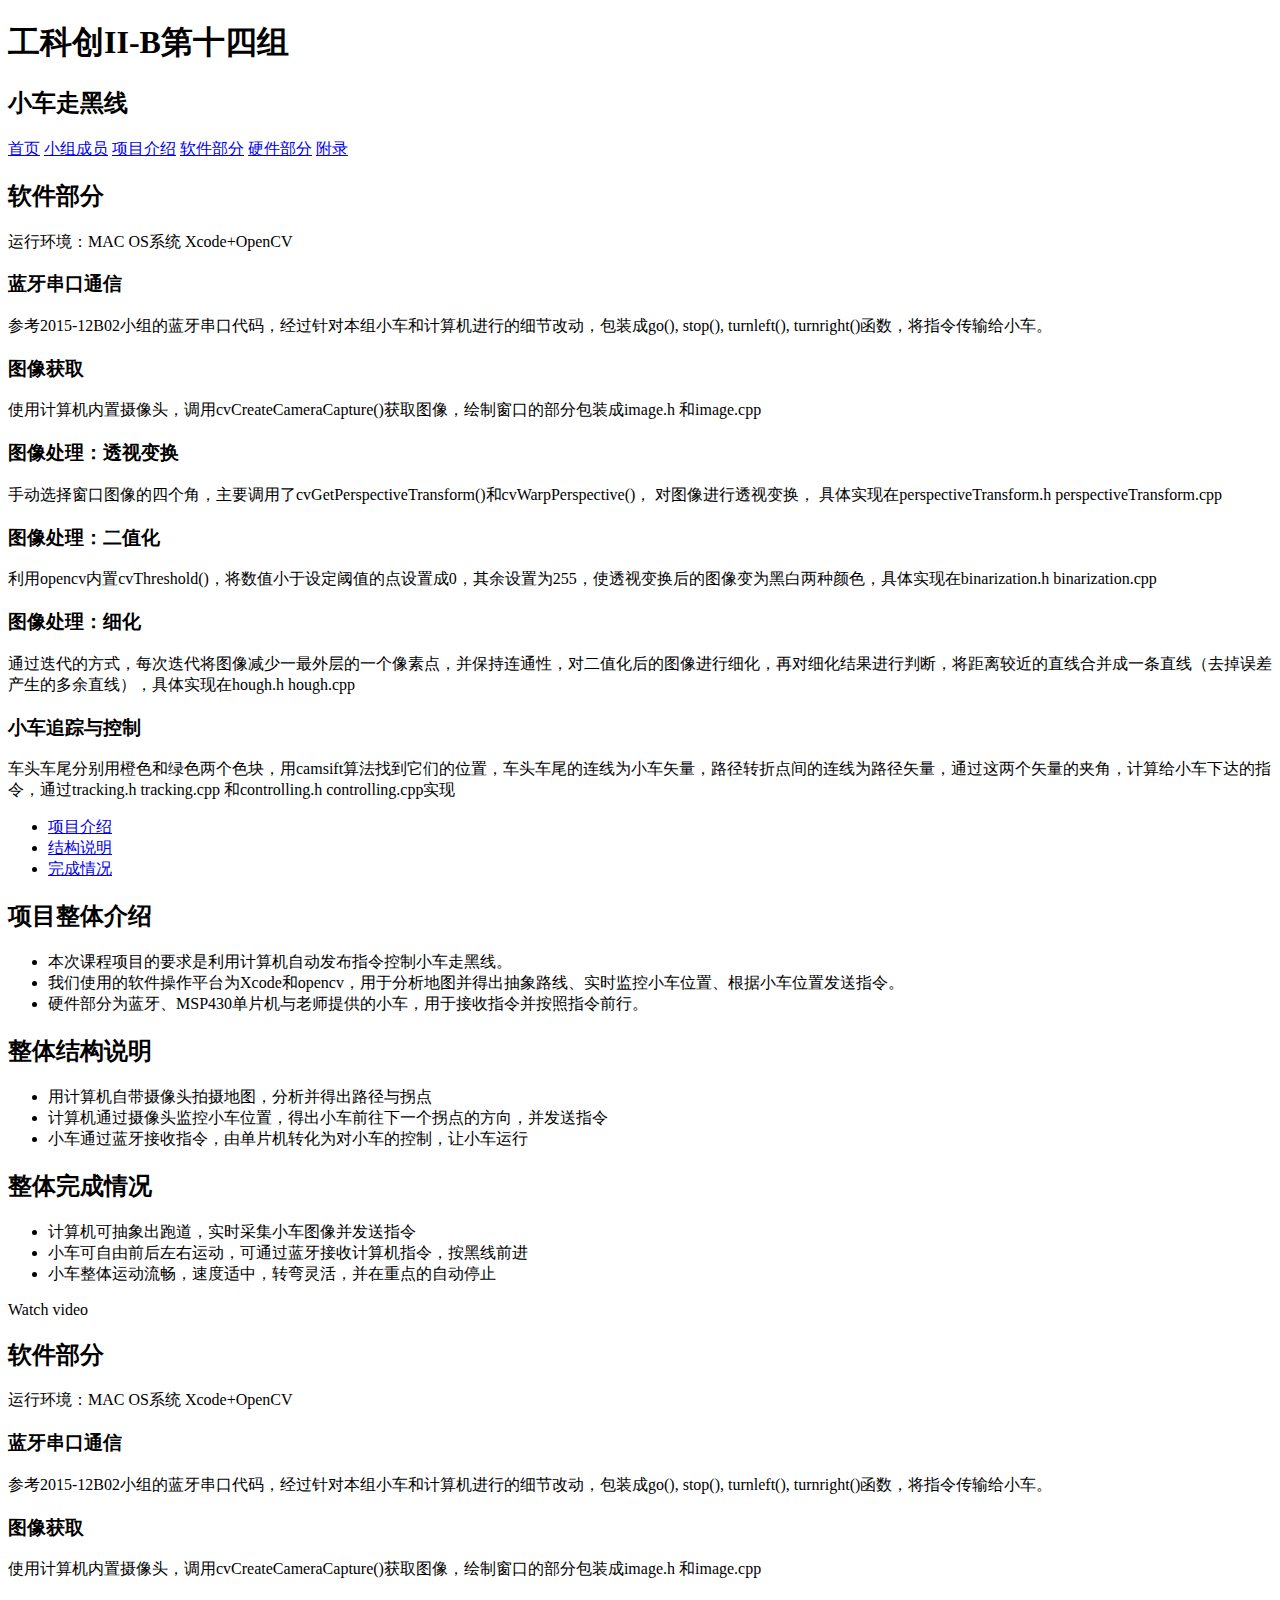
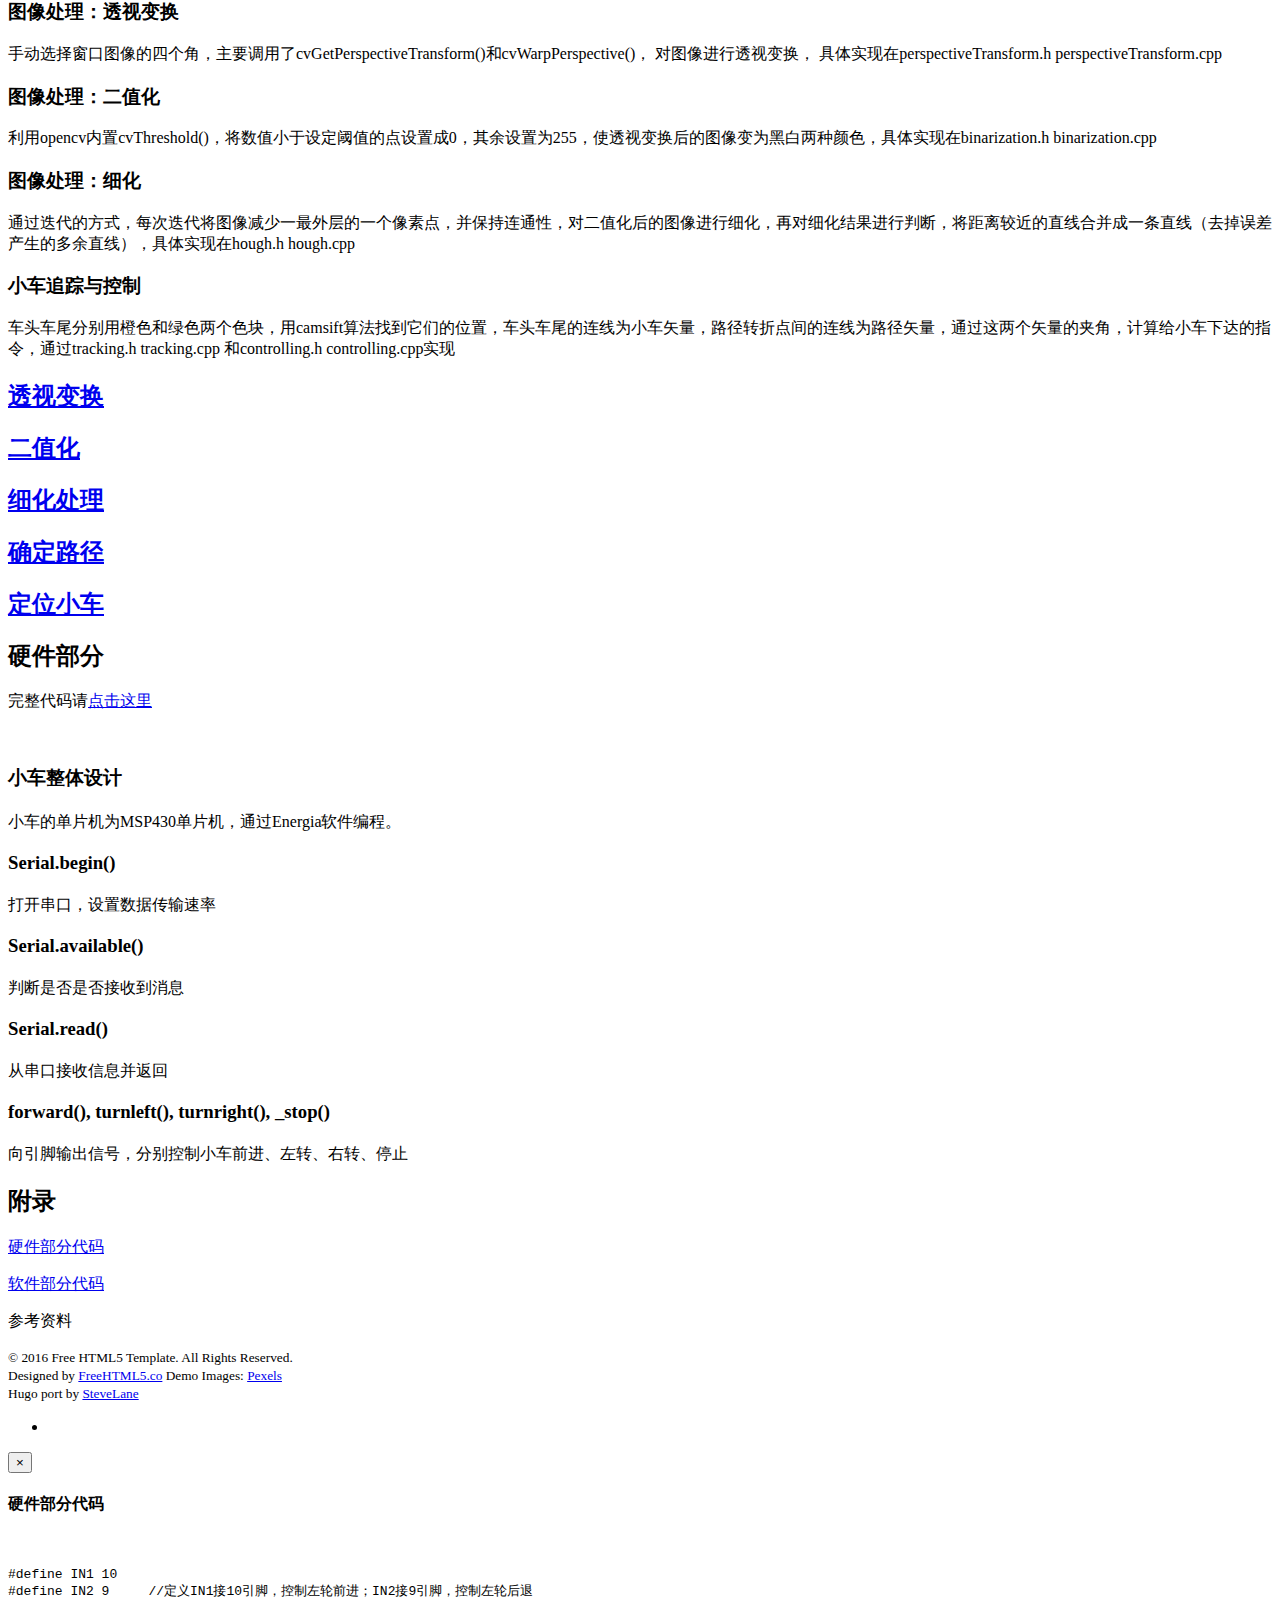
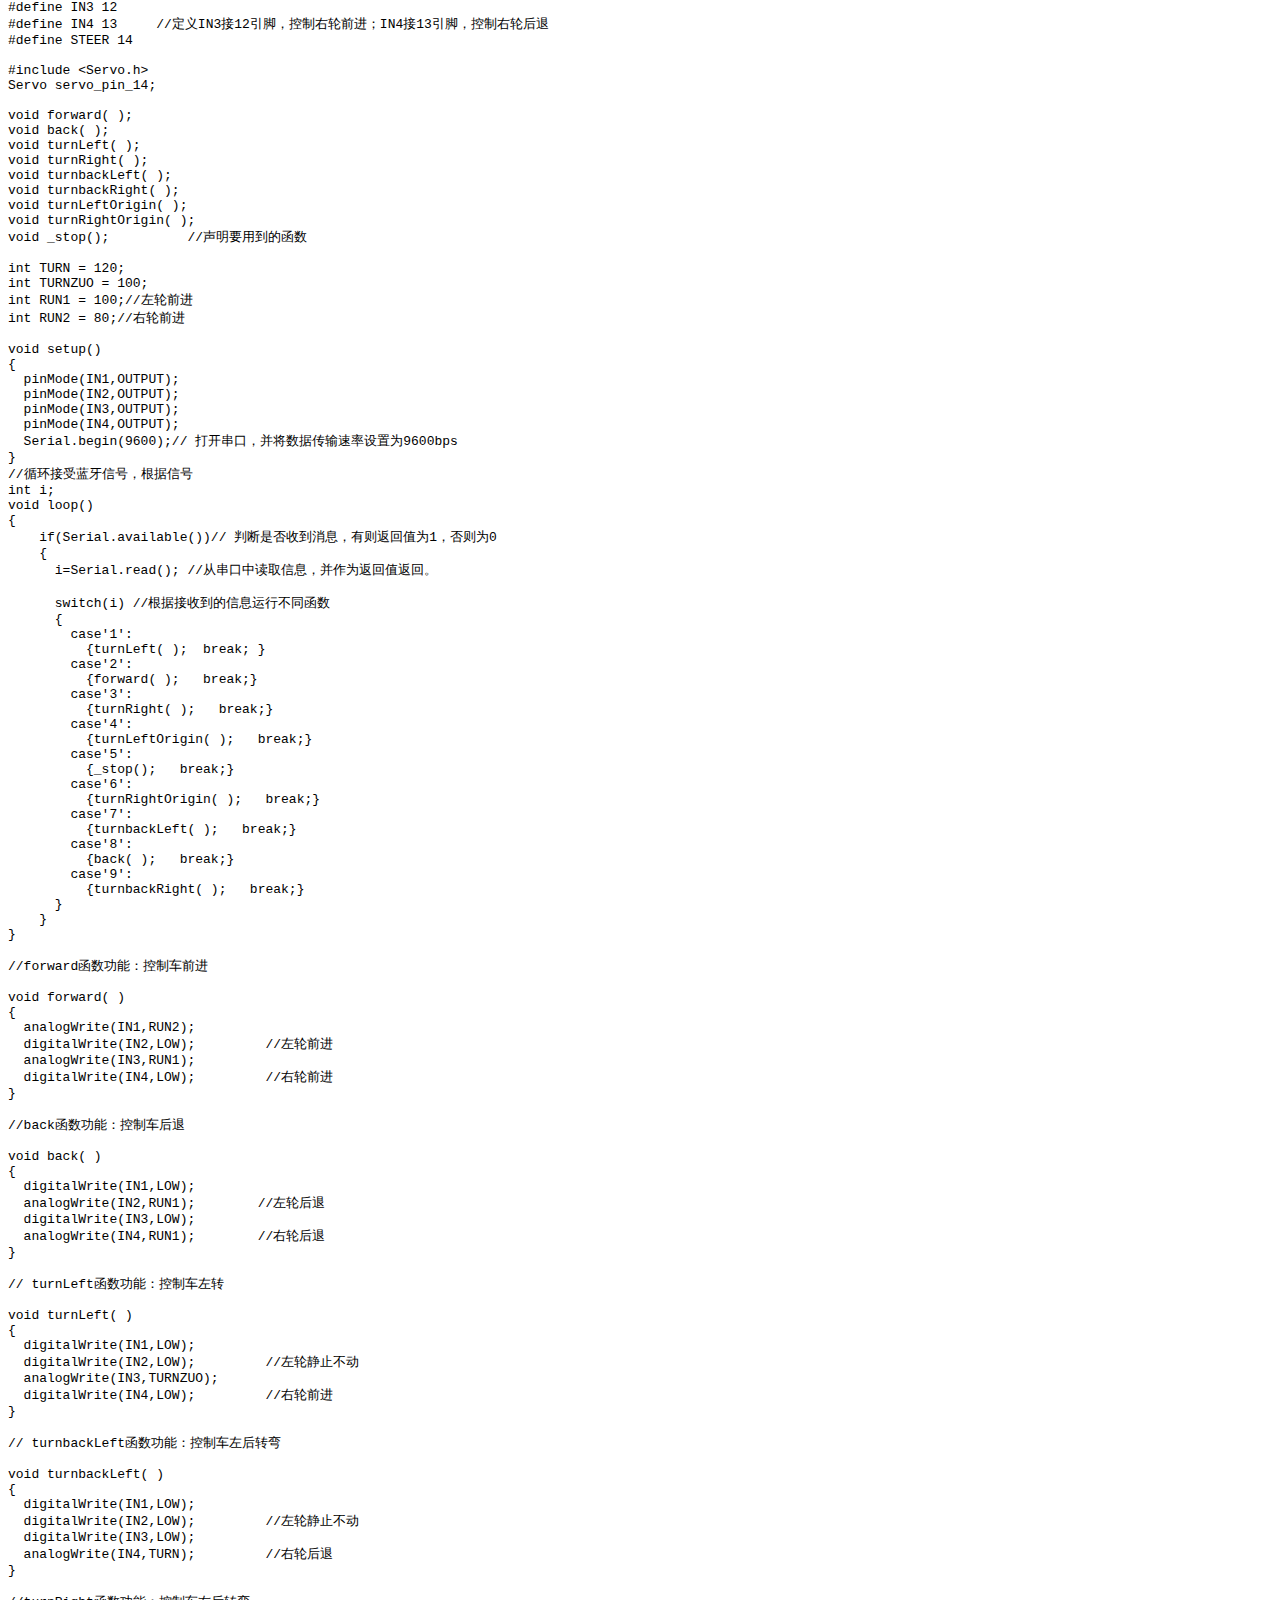
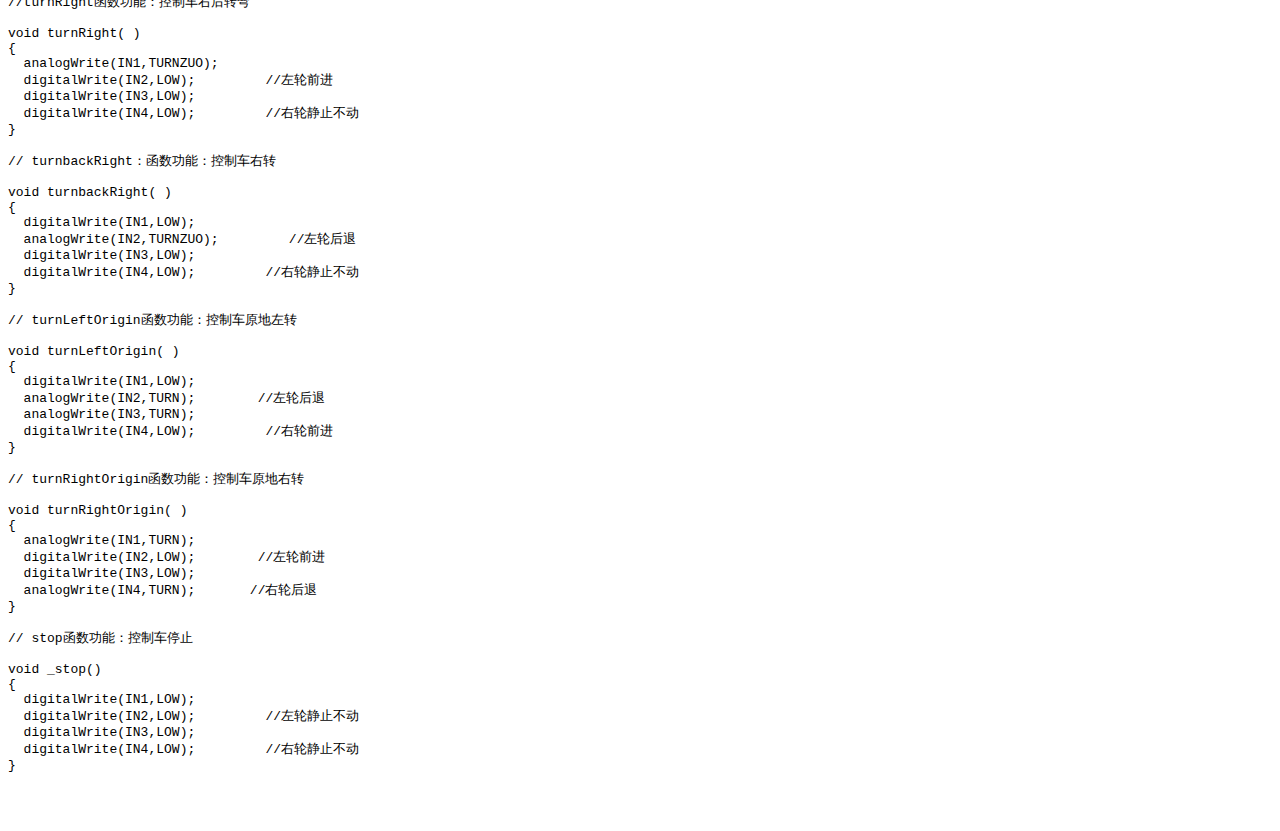
==== public/index.html @ b8671fe1 "ready to edit from github" ====
<!DOCTYPE html>




<html>
  <head>
	<meta name="generator" content="Hugo 0.32.4" />
    <meta charset="utf-8">
<meta http-equiv="X-UA-Compatible" content="IE=edge">
<title> 工科创II-B第十四组</title>
<meta name="viewport" content="width=device-width, initial-scale=1">

<meta name="author" content="Your name">
<meta name="description" content="Cool description">
<meta http-equiv="content-language" content="en-AU" />














<meta name="og:site_name" content="工科创II-B第十四组">
<meta name="og:title" content="工科创II-B第十四组">
<meta name="og:url" content="http://35.194.229.104/">
<meta name="twitter:title" content="工科创II-B第十四组" />
<meta name="twitter:url" content="http://35.194.229.104/" />
<meta name="twitter:card" content="" />




    

<link rel="stylesheet" href="css/animate.css">

<link rel="stylesheet" href="css/icomoon.css">

<link rel="stylesheet" href="css/simple-line-icons.css">

<link rel="stylesheet" href="css/magnific-popup.css">

<link rel="stylesheet" href="css/bootstrap.css">

<link rel="stylesheet" href="css/style.css">

<link rel="stylesheet" href="css/default.css">

  </head>
  <body>

    
    <div class="fh5co-loader"></div>
    <div class="fh5co-page">
      <div id="fh5co-container">
	
	<div id="fh5co-home" class="js-fullheight-home" data-section="home" style="background-image: url(http://35.194.229.104/images/hero_bg.jpg);" data-stellar-background-ratio="0.5">
  <div class="container">
    <div class="col-md-6">
      <div class="js-fullheight-home fh5co-copy">
	<div class="js-fullheight-home fh5co-copy-inner">
	  <h1>工科创II-B第十四组</h1>
	  <h2>小车走黑线</h2>
	</div>
      </div>
    </div>
  </div>
</div>

	
	<div class="js-sticky">
  <div class="fh5co-main-nav">
    <div class="container">
      <div class="fh5co-menu-1">

	<a href="#" data-nav-section="home">首页</a>
	
	<a href="#" data-nav-section="people">小组成员</a>
	
	<a href="#" data-nav-section="mission">项目介绍</a>
	
	<a href="#" data-nav-section="services">软件部分</a>
	
	<a href="#" data-nav-section="team">硬件部分</a>
	
	<a href="#" data-nav-section="contact">附录</a>
	
      </div>
    </div>
  </div>
</div>


	<div id="fh5co-people" data-section="people">
  
  
  
  <div class="container">
    <div class="col-md-6 col-md-offset-3 text-center fh5co-heading">
      <h2>软件部分</h2>
      <p>运行环境：MAC OS系统 Xcode+OpenCV</p>
    </div>
    
    
    <div class="col-md-4">
      <div class="service">
	<div class="icon"><i class=icon-feed></i></div>
	<h3>蓝牙串口通信</h3>
	<p>参考2015-12B02小组的蓝牙串口代码，经过针对本组小车和计算机进行的细节改动，包装成go(), stop(), turnleft(), turnright()函数，将指令传输给小车。</p>
      </div>
    </div>
    
    <div class="col-md-4">
      <div class="service">
	<div class="icon"><i class=icon-eye></i></div>
	<h3>图像获取</h3>
	<p>使用计算机内置摄像头，调用cvCreateCameraCapture()获取图像，绘制窗口的部分包装成image.h 和image.cpp</p>
      </div>
    </div>
    
    <div class="col-md-4">
      <div class="service">
	<div class="icon"><i class=icon-layers></i></div>
	<h3>图像处理：透视变换</h3>
	<p>手动选择窗口图像的四个角，主要调用了cvGetPerspectiveTransform()和cvWarpPerspective()， 对图像进行透视变换， 具体实现在perspectiveTransform.h perspectiveTransform.cpp</p>
      </div>
    </div>
    
    <div class="col-md-4">
      <div class="service">
	<div class="icon"><i class=icon-frame></i></div>
	<h3>图像处理：二值化</h3>
	<p>利用opencv内置cvThreshold()，将数值小于设定阈值的点设置成0，其余设置为255，使透视变换后的图像变为黑白两种颜色，具体实现在binarization.h binarization.cpp</p>
      </div>
    </div>
    
    <div class="col-md-4">
      <div class="service">
	<div class="icon"><i class=icon-target></i></div>
	<h3>图像处理：细化</h3>
	<p>通过迭代的方式，每次迭代将图像减少一最外层的一个像素点，并保持连通性，对二值化后的图像进行细化，再对细化结果进行判断，将距离较近的直线合并成一条直线（去掉误差产生的多余直线），具体实现在hough.h hough.cpp</p>
      </div>
    </div>
    
    <div class="col-md-4">
      <div class="service">
	<div class="icon"><i class=icon-cursor></i></div>
	<h3>小车追踪与控制</h3>
	<p>车头车尾分别用橙色和绿色两个色块，用camsift算法找到它们的位置，车头车尾的连线为小车矢量，路径转折点间的连线为路径矢量，通过这两个矢量的夹角，计算给小车下达的指令，通过tracking.h tracking.cpp 和controlling.h controlling.cpp实现</p>
      </div>
    </div>
    
    
    
  </div>
  
</div> 
	
	<div id="fh5co-about" data-section="mission">
  <div class="fh5co-2col">
    
    <div class="fh5co-2col-inner left">
      
      <div class="fh5co-tabs-container">
	<ul class="fh5co-tabs fh5co-three">
	  
	  <li class="active">
	    <a href="#" data-tab=intro>项目介绍</a>
	  </li>
	  
	  <li>
	    <a href="#" data-tab=struct>结构说明</a>
	  </li>
	  
	  <li>
	    <a href="#" data-tab=result>完成情况</a>
	  </li>
	  
	</ul>

	
	
	<div class="fh5co-tab-content active" data-tab-content=intro>
	
	  <h2>项目整体介绍</h2>
	  <ul><li>本次课程项目的要求是利用计算机自动发布指令控制小车走黑线。</li><li>我们使用的软件操作平台为Xcode和opencv，用于分析地图并得出抽象路线、实时监控小车位置、根据小车位置发送指令。</li><li>硬件部分为蓝牙、MSP430单片机与老师提供的小车，用于接收指令并按照指令前行。</li></ul>

	</div>
	
	
	<div class="fh5co-tab-content" data-tab-content=struct>
	
	  <h2>整体结构说明</h2>
	  <ul><li>用计算机自带摄像头拍摄地图，分析并得出路径与拐点</li><li>计算机通过摄像头监控小车位置，得出小车前往下一个拐点的方向，并发送指令</li><li>小车通过蓝牙接收指令，由单片机转化为对小车的控制，让小车运行</li></ul>

	</div>
	
	
	<div class="fh5co-tab-content" data-tab-content=result>
	
	  <h2>整体完成情况</h2>
	  <ul class='checked'><li>计算机可抽象出跑道，实时采集小车图像并发送指令</li><li>小车可自由前后左右运动，可通过蓝牙接收计算机指令，按黑线前进</li><li>小车整体运动流畅，速度适中，转弯灵活，并在重点的自动停止</li></ul>

	</div>
	


      </div>
      
    </div>
    
  </div>
  
  <div class="fh5co-2col fh5co-text">
    <div class="fh5co-grid">
      
      
      <div class="fh5co-grid-item" style="background-image: url(http://35.194.229.104/images/photo.jpg);"></div>
      
      <div class="fh5co-grid-item" style="background-image: url(http://35.194.229.104/images/hero_bg_orange.jpg);"></div>
      
      <div class="fh5co-grid-item" style="background-image: url(http://35.194.229.104/images/hero_bg_blue.jpg);"></div>
      
      <div class="fh5co-grid-item" style="background-image: url(http://35.194.229.104/images/working.jpg);"></div>
      
      
      
    </div>
  </div>
</div> 

	
	
	
	<div id="fh5co-services" data-section="services">
  
  
  <div class="fh5co-video"><a href="video.mp4" class="popup-vimeo"><i class="icon-play2"></i></a> <span>Watch video</span></div>
  
  <div class="container">
    <div class="col-md-6 col-md-offset-3 text-center fh5co-heading">
      <h2>软件部分</h2>
      <p>运行环境：MAC OS系统 Xcode+OpenCV</p>
    </div>
    
    
    <div class="col-md-4">
      <div class="service">
	<div class="icon"><i class=icon-feed></i></div>
	<h3>蓝牙串口通信</h3>
	<p>参考2015-12B02小组的蓝牙串口代码，经过针对本组小车和计算机进行的细节改动，包装成go(), stop(), turnleft(), turnright()函数，将指令传输给小车。</p>
      </div>
    </div>
    
    <div class="col-md-4">
      <div class="service">
	<div class="icon"><i class=icon-eye></i></div>
	<h3>图像获取</h3>
	<p>使用计算机内置摄像头，调用cvCreateCameraCapture()获取图像，绘制窗口的部分包装成image.h 和image.cpp</p>
      </div>
    </div>
    
    <div class="col-md-4">
      <div class="service">
	<div class="icon"><i class=icon-layers></i></div>
	<h3>图像处理：透视变换</h3>
	<p>手动选择窗口图像的四个角，主要调用了cvGetPerspectiveTransform()和cvWarpPerspective()， 对图像进行透视变换， 具体实现在perspectiveTransform.h perspectiveTransform.cpp</p>
      </div>
    </div>
    
    <div class="col-md-4">
      <div class="service">
	<div class="icon"><i class=icon-frame></i></div>
	<h3>图像处理：二值化</h3>
	<p>利用opencv内置cvThreshold()，将数值小于设定阈值的点设置成0，其余设置为255，使透视变换后的图像变为黑白两种颜色，具体实现在binarization.h binarization.cpp</p>
      </div>
    </div>
    
    <div class="col-md-4">
      <div class="service">
	<div class="icon"><i class=icon-target></i></div>
	<h3>图像处理：细化</h3>
	<p>通过迭代的方式，每次迭代将图像减少一最外层的一个像素点，并保持连通性，对二值化后的图像进行细化，再对细化结果进行判断，将距离较近的直线合并成一条直线（去掉误差产生的多余直线），具体实现在hough.h hough.cpp</p>
      </div>
    </div>
    
    <div class="col-md-4">
      <div class="service">
	<div class="icon"><i class=icon-cursor></i></div>
	<h3>小车追踪与控制</h3>
	<p>车头车尾分别用橙色和绿色两个色块，用camsift算法找到它们的位置，车头车尾的连线为小车矢量，路径转折点间的连线为路径矢量，通过这两个矢量的夹角，计算给小车下达的指令，通过tracking.h tracking.cpp 和controlling.h controlling.cpp实现</p>
      </div>
    </div>
    
    
    
  </div>
  
</div> 

	
	
	
	<div id="fh5co-gallery">
  
  <a href="http://35.194.229.104/images/%E9%80%8F%E8%A7%86%E5%8F%98%E6%8D%A2.jpeg" class="fh5co-item image-popup" style="background-image: url(http://35.194.229.104/images/%E9%80%8F%E8%A7%86%E5%8F%98%E6%8D%A2.jpeg)">
    <div class="fh5co-overlay"></div>
    <div class="fh5co-copy">
      <div class="fh5co-copy-inner">
	<h2>透视变换</h2>
	
      </div>
    </div>
  </a>
  
  <a href="http://35.194.229.104/images/%E4%BA%8C%E5%80%BC%E5%8C%96.jpeg" class="fh5co-item image-popup" style="background-image: url(http://35.194.229.104/images/%E4%BA%8C%E5%80%BC%E5%8C%96.jpeg)">
    <div class="fh5co-overlay"></div>
    <div class="fh5co-copy">
      <div class="fh5co-copy-inner">
	<h2>二值化</h2>
	
      </div>
    </div>
  </a>
  
  <a href="http://35.194.229.104/images/%E7%BB%86%E5%8C%96%E5%A4%84%E7%90%86.jpeg" class="fh5co-item image-popup" style="background-image: url(http://35.194.229.104/images/%E7%BB%86%E5%8C%96%E5%A4%84%E7%90%86.jpeg)">
    <div class="fh5co-overlay"></div>
    <div class="fh5co-copy">
      <div class="fh5co-copy-inner">
	<h2>细化处理</h2>
	
      </div>
    </div>
  </a>
  
  <a href="http://35.194.229.104/images/%E7%A1%AE%E5%AE%9A%E8%B7%AF%E5%BE%84.jpeg" class="fh5co-item image-popup" style="background-image: url(http://35.194.229.104/images/%E7%A1%AE%E5%AE%9A%E8%B7%AF%E5%BE%84.jpeg)">
    <div class="fh5co-overlay"></div>
    <div class="fh5co-copy">
      <div class="fh5co-copy-inner">
	<h2>确定路径</h2>
	
      </div>
    </div>
  </a>
  
  <a href="http://35.194.229.104/images/%E5%AE%9A%E4%BD%8D%E5%B0%8F%E8%BD%A6.jpeg" class="fh5co-item image-popup" style="background-image: url(http://35.194.229.104/images/%E5%AE%9A%E4%BD%8D%E5%B0%8F%E8%BD%A6.jpeg)">
    <div class="fh5co-overlay"></div>
    <div class="fh5co-copy">
      <div class="fh5co-copy-inner">
	<h2>定位小车</h2>
	
      </div>
    </div>
  </a>
  
</div> 

	
	
	
	<div id="fh5co-team" data-section="team">
  <div class="container">
    
    <div class="col-md-6 col-md-offset-3 text-center fh5co-heading">
      <h2>硬件部分</h2>
      <p>完整代码请<a href="#" data-toggle="modal" data-target="#myModal">点击这里</a></p>
    </div>
   
    
    
    <div class="col-md-4">
      <div class="person">
	<img src="http://35.194.229.104/images/photo.jpg" alt="" class="img-responsive">
	<h3>小车整体设计</h3>
	<h4></h4>
	<p>小车的单片机为MSP430单片机，通过Energia软件编程。</p>
	<ul class="social">
	  
	  
	  
	  
	  
	  
	</ul>
      </div>
    </div>
    
    <div class="col-md-4">
      <div class="person">
	<h3>Serial.begin()</h3>
	<h4></h4>
	<p>打开串口，设置数据传输速率</p>
	<ul class="social">
	  
	  
	  
	  
	  
	  
	</ul>
      </div>
    </div>
    
    <div class="col-md-4">
      <div class="person">
	<h3>Serial.available()</h3>
	<h4></h4>
	<p>判断是否是否接收到消息</p>
	<ul class="social">
	  
	  
	  
	  
	  
	  
	</ul>
      </div>
    </div>
    
    <div class="col-md-4">
      <div class="person">
	<h3>Serial.read()</h3>
	<h4></h4>
	<p>从串口接收信息并返回</p>
	<ul class="social">
	  
	  
	  
	  
	  
	  
	</ul>
      </div>
    </div>
    
    <div class="col-md-4">
      <div class="person">
	<h3>forward(), turnleft(), turnright(), _stop()</h3>
	<h4></h4>
	<p>向引脚输出信号，分别控制小车前进、左转、右转、停止</p>
	<ul class="social">
	  
	  
	  
	  
	  
	  
	</ul>
      </div>
    </div>
    
    
  </div>
</div> 

	

	
	<div id="fh5co-contact" data-section="contact">
  <div class="container">
    <div class="col-md-6 col-md-offset-3 text-center fh5co-heading">
      
      <h2>附录</h2>
      <p><p><a href="downloads/sketch_nov25a.ino">硬件部分代码</a></p><p><a href="downloads/PC端代码.zip">软件部分代码</a></p><p>参考资料</p>
</p>
      
    </div>
  </div>
</div>

	
	
	
	<div id="fh5co-footer">
  <div class="container">
    <div class="row">
      
      <div class="col-md-6">
	<small>&copy; 2016 Free HTML5 Template. All Rights Reserved. <br> Designed by <a href='http://freehtml5.co/' target='_blank'>FreeHTML5.co</a> Demo Images: <a href='http://pexels.com/' target='_blank'>Pexels</a><br>Hugo port by <a href='https://github.com/SteveLane/' target='_blank'>SteveLane</a></small>
      </div>
      <div class="col-md-6">
	<ul class="fh5co-social">
	  
	  <li><a href="#"><i class="icon-github"></i></a></li>
	  
	  
	  
	  
	  
	  
	</ul>
      </div>
      
    </div>
  </div>
</div>

	
      
      </div>
    </div>
    
    <div class="gototop js-top">
  <a href="#" class="js-gotop"><i class="icon-arrow-up"></i></a>
</div>

<script src="js/highlight.pack.js"></script>

<script src="js/jquery.min.js"></script>

<script src="js/jquery.easing.1.3.js"></script>

<script src="js/bootstrap.min.js"></script>

<script src="js/jquery.waypoints.min.js"></script>

<script src="js/jquery.stellar.min.js"></script>

<script src="js/jquery.magnific-popup.min.js"></script>
<script src="js/magnific-popup-options.js"></script>

<script src="js/main.js"></script>

    
  </body>

  <!-- Modal -->
      <div class="modal fade" id="myModal" tabindex="-1" role="dialog" aria-labelledby="myModalLabel">
	            <div class="modal-dialog modal-lg" role="document">
			            <div class="modal-content">
					              <div class="modal-header">
							                  <button type="button" class="close" data-dismiss="modal" aria-label="Close"><span aria-hidden="true">&times;</span></button>
									  <h4 class="modal-title" id="myModalLabel">硬件部分代码</h4>
										                </div>
												          <div class="modal-body">
														              <pre>
            <code class="C++">

#define IN1 10
#define IN2 9     //定义IN1接10引脚，控制左轮前进；IN2接9引脚，控制左轮后退
#define IN3 12 
#define IN4 13     //定义IN3接12引脚，控制右轮前进；IN4接13引脚，控制右轮后退
#define STEER 14

#include &lt;Servo.h&gt;
Servo servo_pin_14;

void forward( );
void back( );
void turnLeft( );
void turnRight( );
void turnbackLeft( );
void turnbackRight( );
void turnLeftOrigin( );
void turnRightOrigin( );
void _stop();          //声明要用到的函数

int TURN = 120;
int TURNZUO = 100;
int RUN1 = 100;//左轮前进
int RUN2 = 80;//右轮前进

void setup()
{
  pinMode(IN1,OUTPUT);
  pinMode(IN2,OUTPUT);
  pinMode(IN3,OUTPUT);
  pinMode(IN4,OUTPUT);
  Serial.begin(9600);// 打开串口，并将数据传输速率设置为9600bps
}
//循环接受蓝牙信号，根据信号
int i;
void loop()
{
    if(Serial.available())// 判断是否收到消息，有则返回值为1，否则为0
    {
      i=Serial.read(); //从串口中读取信息，并作为返回值返回。
      
      switch(i) //根据接收到的信息运行不同函数
      {
        case'1':
          {turnLeft( );  break; }
        case'2':
          {forward( );   break;}
        case'3':
          {turnRight( );   break;}
        case'4':
          {turnLeftOrigin( );   break;}
        case'5':
          {_stop();   break;}
        case'6':
          {turnRightOrigin( );   break;}
        case'7':
          {turnbackLeft( );   break;}
        case'8':
          {back( );   break;}
        case'9':
          {turnbackRight( );   break;}
      }
    }    
}

//forward函数功能：控制车前进

void forward( )
{
  analogWrite(IN1,RUN2);      
  digitalWrite(IN2,LOW);         //左轮前进
  analogWrite(IN3,RUN1);      
  digitalWrite(IN4,LOW);         //右轮前进
}

//back函数功能：控制车后退

void back( )
{
  digitalWrite(IN1,LOW);      
  analogWrite(IN2,RUN1);        //左轮后退
  digitalWrite(IN3,LOW);      
  analogWrite(IN4,RUN1);        //右轮后退
}

// turnLeft函数功能：控制车左转

void turnLeft( )
{
  digitalWrite(IN1,LOW);      
  digitalWrite(IN2,LOW);         //左轮静止不动
  analogWrite(IN3,TURNZUO);      
  digitalWrite(IN4,LOW);         //右轮前进
}

// turnbackLeft函数功能：控制车左后转弯

void turnbackLeft( )
{
  digitalWrite(IN1,LOW);      
  digitalWrite(IN2,LOW);         //左轮静止不动
  digitalWrite(IN3,LOW);      
  analogWrite(IN4,TURN);         //右轮后退
}

//turnRight函数功能：控制车右后转弯

void turnRight( )
{
  analogWrite(IN1,TURNZUO);      
  digitalWrite(IN2,LOW);         //左轮前进
  digitalWrite(IN3,LOW);      
  digitalWrite(IN4,LOW);         //右轮静止不动
}

// turnbackRight：函数功能：控制车右转

void turnbackRight( )
{
  digitalWrite(IN1,LOW);      
  analogWrite(IN2,TURNZUO);         //左轮后退
  digitalWrite(IN3,LOW);      
  digitalWrite(IN4,LOW);         //右轮静止不动
}

// turnLeftOrigin函数功能：控制车原地左转

void turnLeftOrigin( )
{
  digitalWrite(IN1,LOW);      
  analogWrite(IN2,TURN);        //左轮后退
  analogWrite(IN3,TURN);      
  digitalWrite(IN4,LOW);         //右轮前进
}

// turnRightOrigin函数功能：控制车原地右转

void turnRightOrigin( )
{
  analogWrite(IN1,TURN);      
  digitalWrite(IN2,LOW);        //左轮前进
  digitalWrite(IN3,LOW);      
  analogWrite(IN4,TURN);       //右轮后退
}

// stop函数功能：控制车停止

void _stop()
{
  digitalWrite(IN1,LOW);      
  digitalWrite(IN2,LOW);         //左轮静止不动
  digitalWrite(IN3,LOW);      
  digitalWrite(IN4,LOW);         //右轮静止不动
}

</code>
            </pre>

	              </div>
		              </div>
			            </div>
				        </div>

</html>
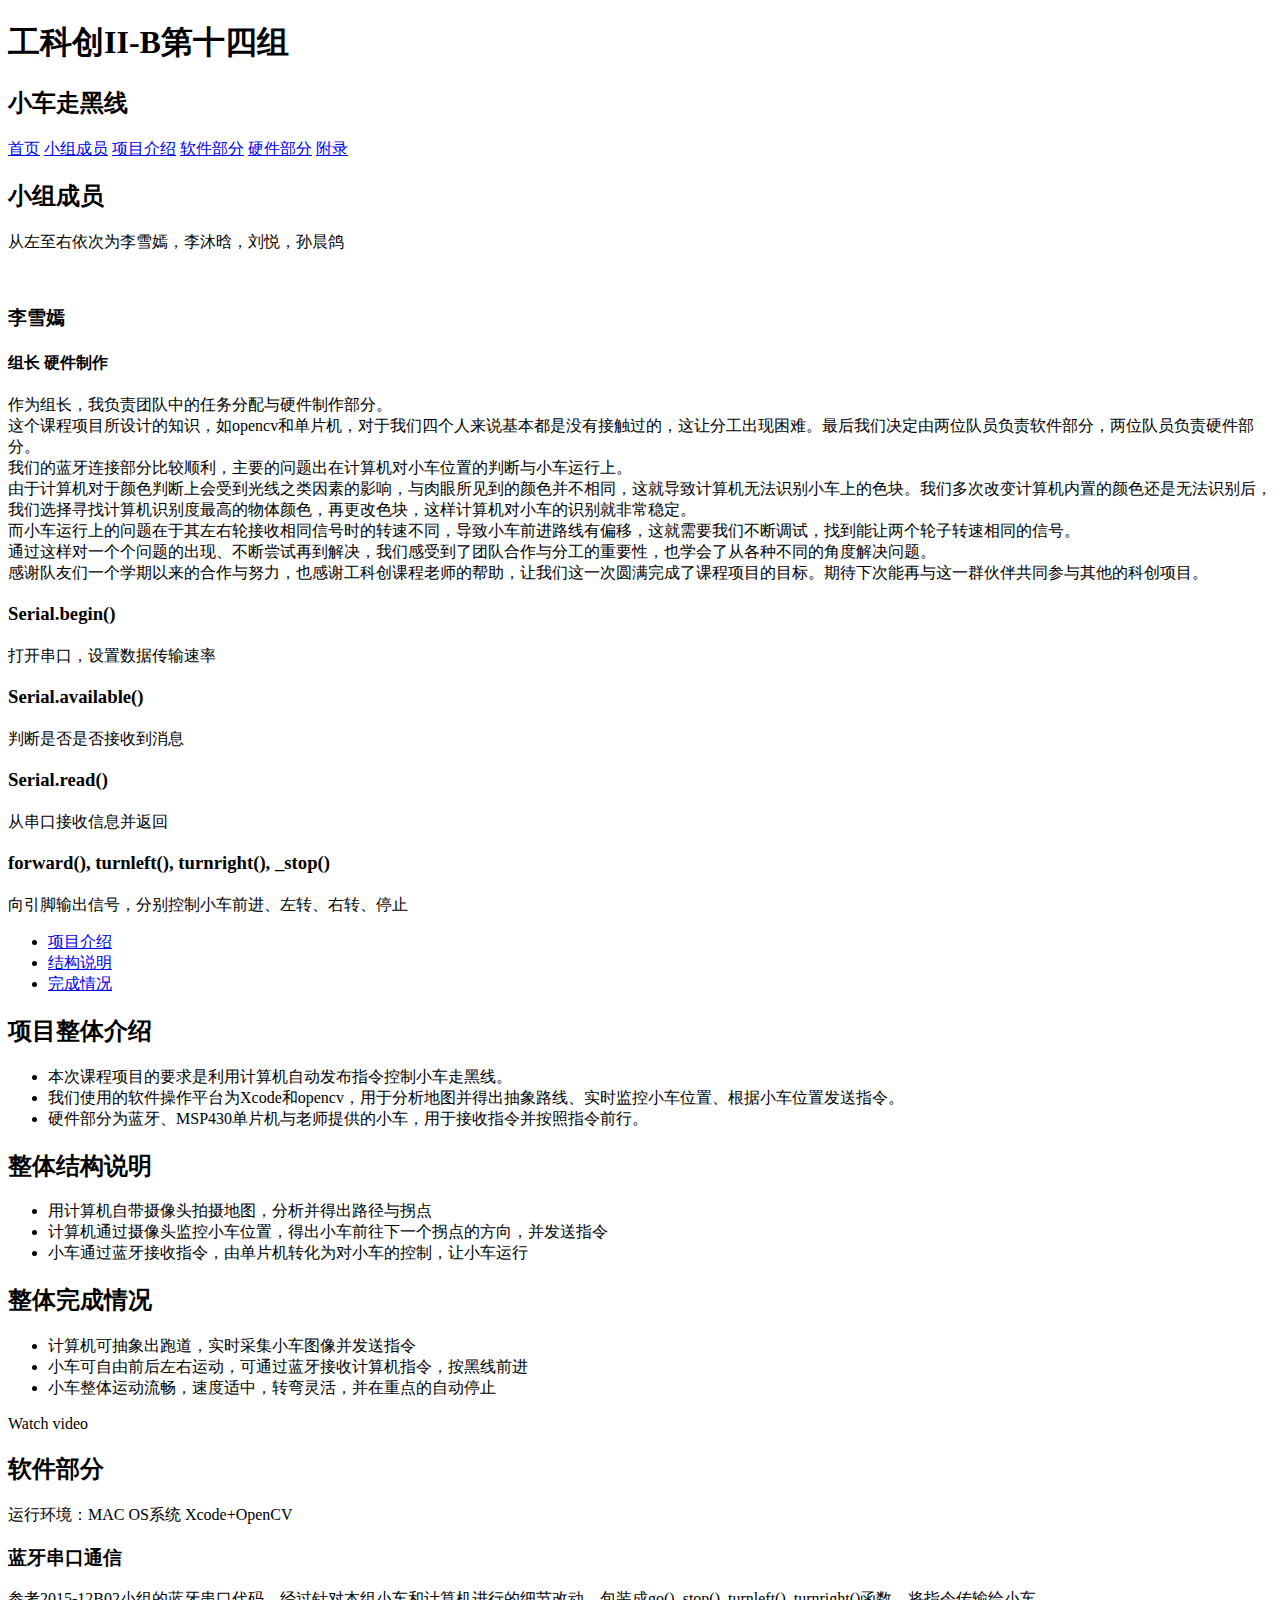
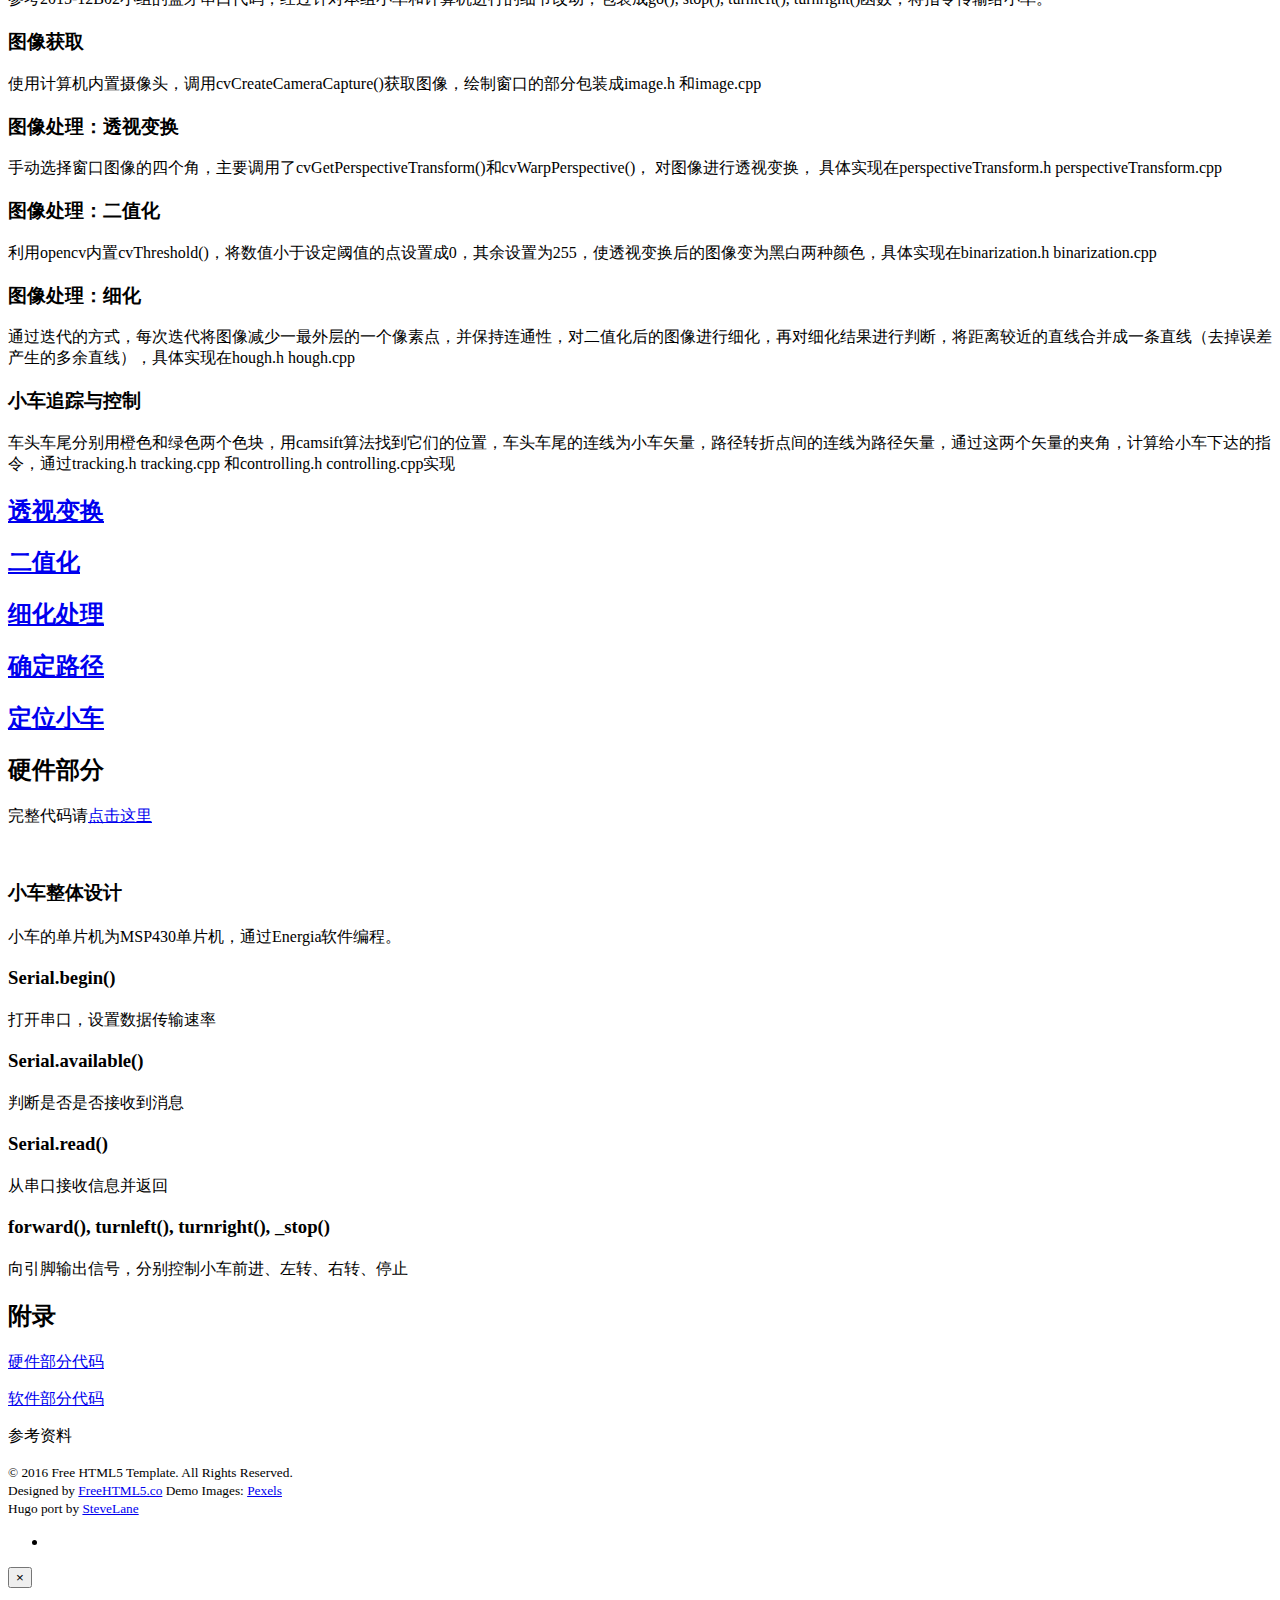
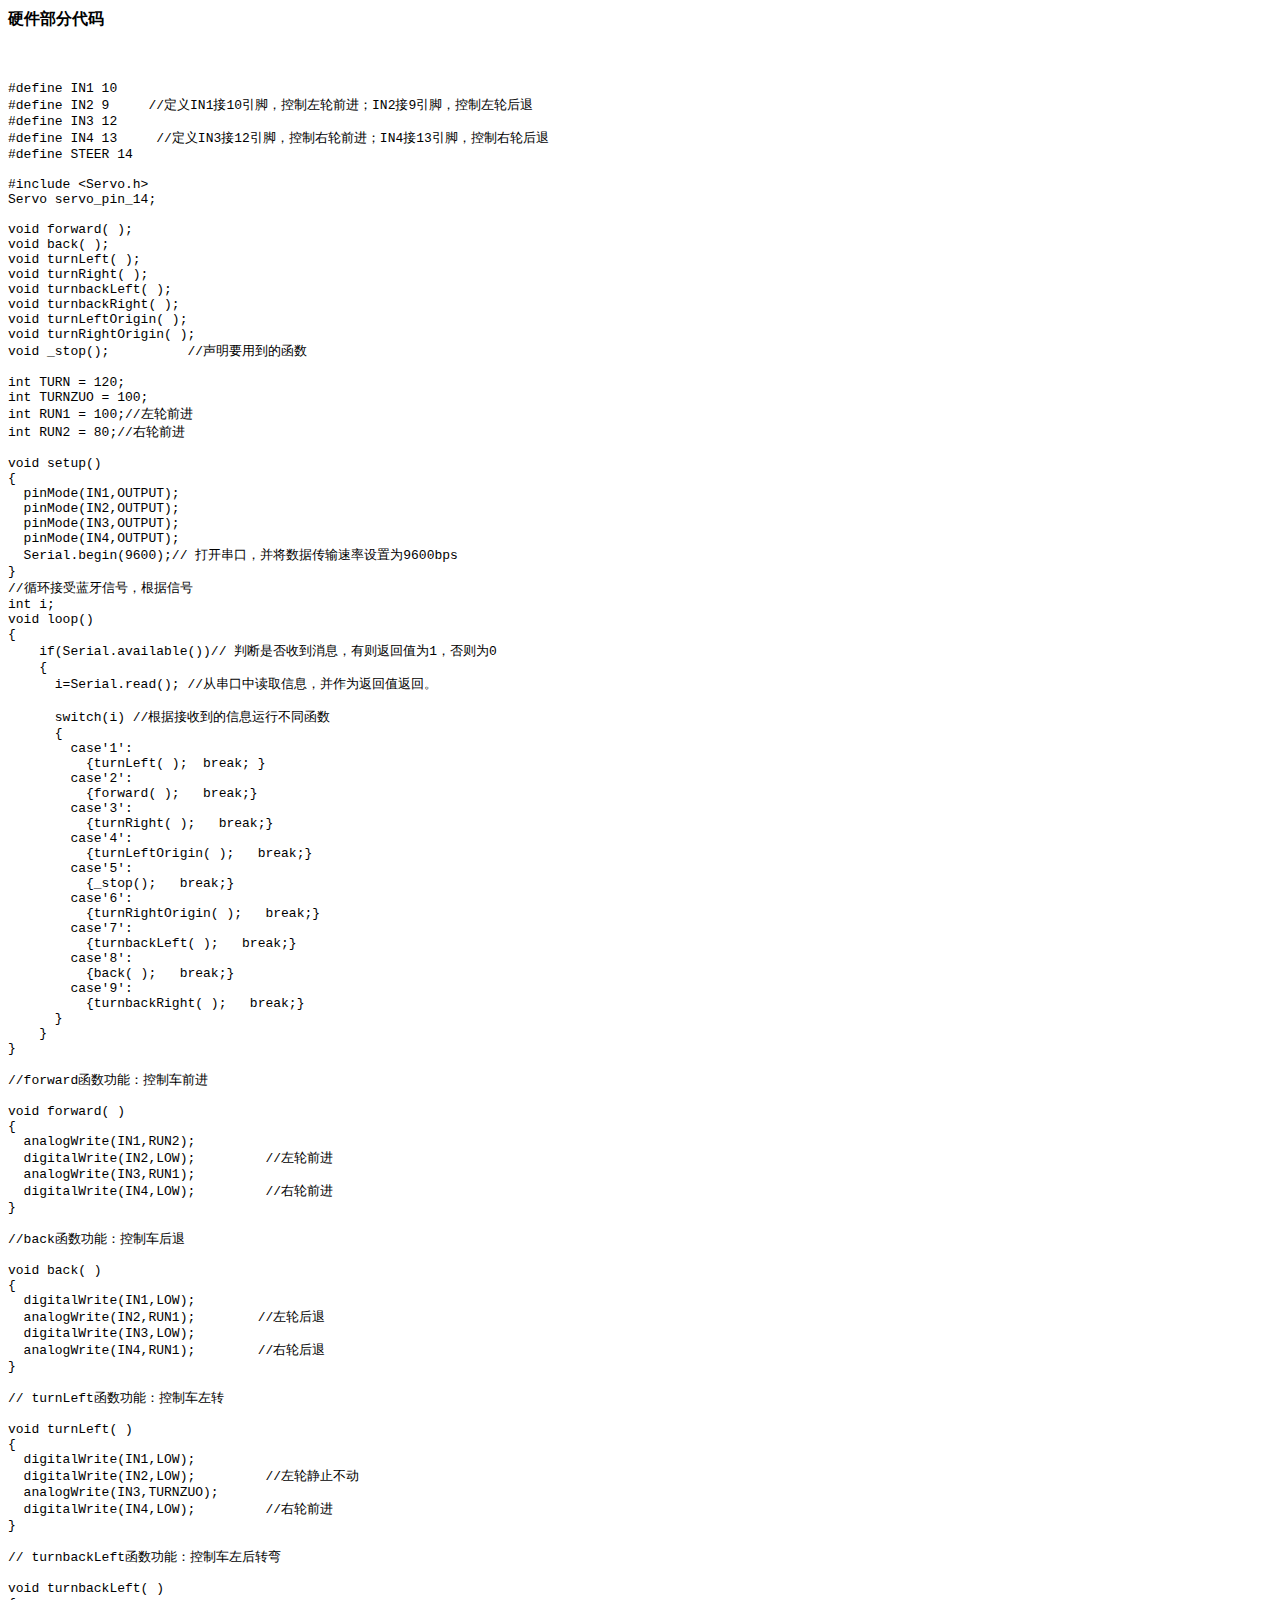
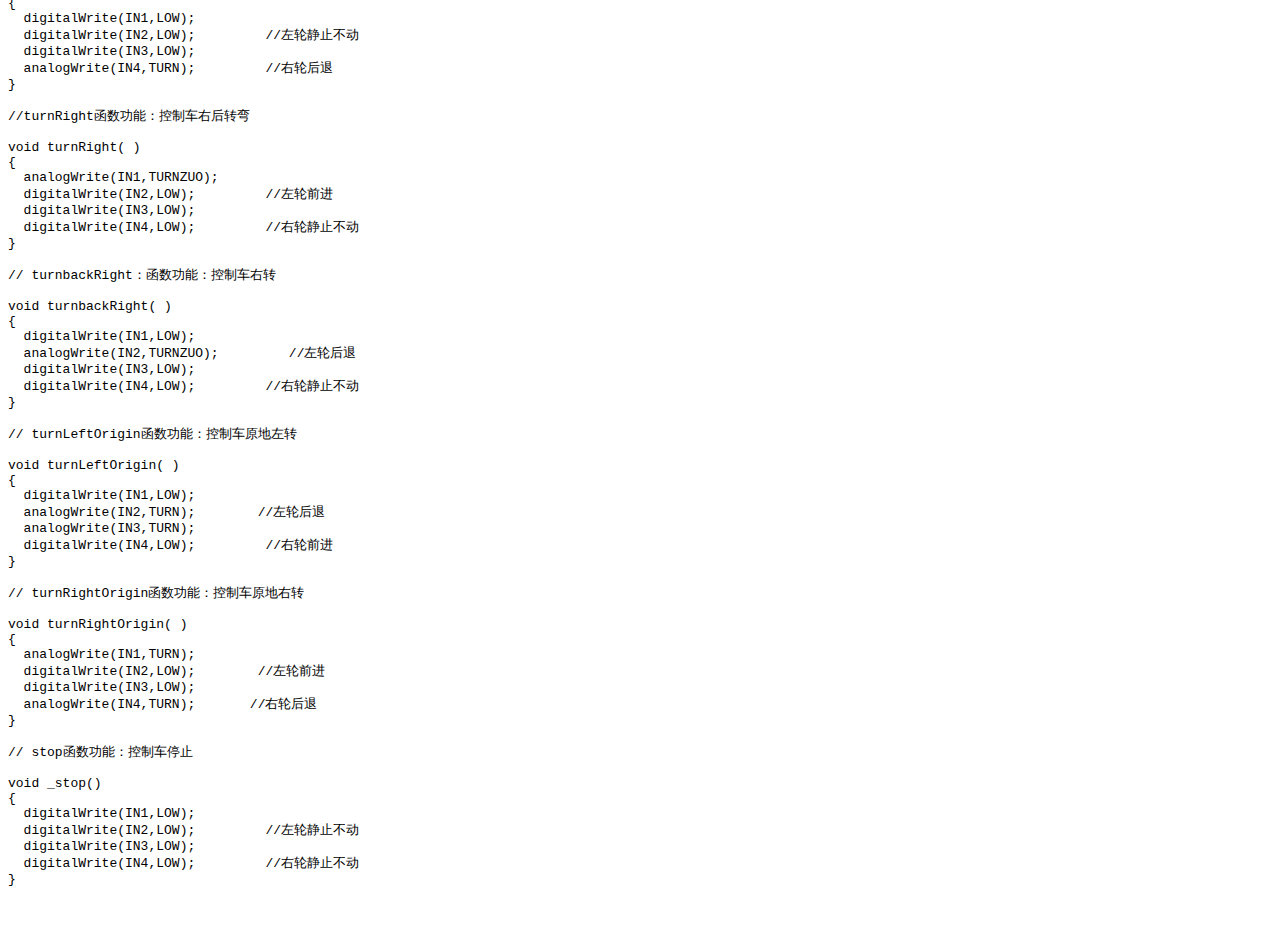
==== commit 98856148: "testing github editor" ====
--- a/public/index.html
+++ b/public/index.html
@@ -105,56 +105,91 @@
   
   <div class="container">
     <div class="col-md-6 col-md-offset-3 text-center fh5co-heading">
-      <h2>软件部分</h2>
-      <p>运行环境：MAC OS系统 Xcode+OpenCV</p>
-    </div>
-    
-    
-    <div class="col-md-4">
-      <div class="service">
-	<div class="icon"><i class=icon-feed></i></div>
-	<h3>蓝牙串口通信</h3>
-	<p>参考2015-12B02小组的蓝牙串口代码，经过针对本组小车和计算机进行的细节改动，包装成go(), stop(), turnleft(), turnright()函数，将指令传输给小车。</p>
-      </div>
-    </div>
-    
-    <div class="col-md-4">
-      <div class="service">
-	<div class="icon"><i class=icon-eye></i></div>
-	<h3>图像获取</h3>
-	<p>使用计算机内置摄像头，调用cvCreateCameraCapture()获取图像，绘制窗口的部分包装成image.h 和image.cpp</p>
-      </div>
-    </div>
-    
-    <div class="col-md-4">
-      <div class="service">
-	<div class="icon"><i class=icon-layers></i></div>
-	<h3>图像处理：透视变换</h3>
-	<p>手动选择窗口图像的四个角，主要调用了cvGetPerspectiveTransform()和cvWarpPerspective()， 对图像进行透视变换， 具体实现在perspectiveTransform.h perspectiveTransform.cpp</p>
-      </div>
-    </div>
-    
-    <div class="col-md-4">
-      <div class="service">
-	<div class="icon"><i class=icon-frame></i></div>
-	<h3>图像处理：二值化</h3>
-	<p>利用opencv内置cvThreshold()，将数值小于设定阈值的点设置成0，其余设置为255，使透视变换后的图像变为黑白两种颜色，具体实现在binarization.h binarization.cpp</p>
-      </div>
-    </div>
-    
-    <div class="col-md-4">
-      <div class="service">
-	<div class="icon"><i class=icon-target></i></div>
-	<h3>图像处理：细化</h3>
-	<p>通过迭代的方式，每次迭代将图像减少一最外层的一个像素点，并保持连通性，对二值化后的图像进行细化，再对细化结果进行判断，将距离较近的直线合并成一条直线（去掉误差产生的多余直线），具体实现在hough.h hough.cpp</p>
-      </div>
-    </div>
-    
-    <div class="col-md-4">
-      <div class="service">
-	<div class="icon"><i class=icon-cursor></i></div>
-	<h3>小车追踪与控制</h3>
-	<p>车头车尾分别用橙色和绿色两个色块，用camsift算法找到它们的位置，车头车尾的连线为小车矢量，路径转折点间的连线为路径矢量，通过这两个矢量的夹角，计算给小车下达的指令，通过tracking.h tracking.cpp 和controlling.h controlling.cpp实现</p>
+      <h2>小组成员</h2>
+      <p>从左至右依次为李雪嫣，李沐晗，刘悦，孙晨鸽</p>
+    </div>
+    
+    
+    <div class="col-md-4">
+      <div class="person">
+	<img src="http://35.194.229.104/" alt="" class="img-responsive">
+	<h3>李雪嫣</h3>
+	<h4>组长  硬件制作</h4>
+	<p>作为组长，我负责团队中的任务分配与硬件制作部分。
+		<br>这个课程项目所设计的知识，如opencv和单片机，对于我们四个人来说基本都是没有接触过的，这让分工出现困难。最后我们决定由两位队员负责软件部分，两位队员负责硬件部分。
+		<br>我们的蓝牙连接部分比较顺利，主要的问题出在计算机对小车位置的判断与小车运行上。
+		<br>由于计算机对于颜色判断上会受到光线之类因素的影响，与肉眼所见到的颜色并不相同，这就导致计算机无法识别小车上的色块。我们多次改变计算机内置的颜色还是无法识别后，我们选择寻找计算机识别度最高的物体颜色，再更改色块，这样计算机对小车的识别就非常稳定。
+		<br>而小车运行上的问题在于其左右轮接收相同信号时的转速不同，导致小车前进路线有偏移，这就需要我们不断调试，找到能让两个轮子转速相同的信号。
+		<br>通过这样对一个个问题的出现、不断尝试再到解决，我们感受到了团队合作与分工的重要性，也学会了从各种不同的角度解决问题。
+		<br>感谢队友们一个学期以来的合作与努力，也感谢工科创课程老师的帮助，让我们这一次圆满完成了课程项目的目标。期待下次能再与这一群伙伴共同参与其他的科创项目。
+	</p>
+	<ul class="social">
+	  
+	</ul>
+      </div>
+    </div>
+    
+    <div class="col-md-4">
+      <div class="person">
+	<h3>Serial.begin()</h3>
+	<h4></h4>
+	<p>打开串口，设置数据传输速率</p>
+	<ul class="social">
+	  
+	  
+	  
+	  
+	  
+	  
+	</ul>
+      </div>
+    </div>
+    
+    <div class="col-md-4">
+      <div class="person">
+	<h3>Serial.available()</h3>
+	<h4></h4>
+	<p>判断是否是否接收到消息</p>
+	<ul class="social">
+	  
+	  
+	  
+	  
+	  
+	  
+	</ul>
+      </div>
+    </div>
+    
+    <div class="col-md-4">
+      <div class="person">
+	<h3>Serial.read()</h3>
+	<h4></h4>
+	<p>从串口接收信息并返回</p>
+	<ul class="social">
+	  
+	  
+	  
+	  
+	  
+	  
+	</ul>
+      </div>
+    </div>
+    
+    <div class="col-md-4">
+      <div class="person">
+	<h3>forward(), turnleft(), turnright(), _stop()</h3>
+	<h4></h4>
+	<p>向引脚输出信号，分别控制小车前进、左转、右转、停止</p>
+	<ul class="social">
+	  
+	  
+	  
+	  
+	  
+	  
+	</ul>
       </div>
     </div>
     
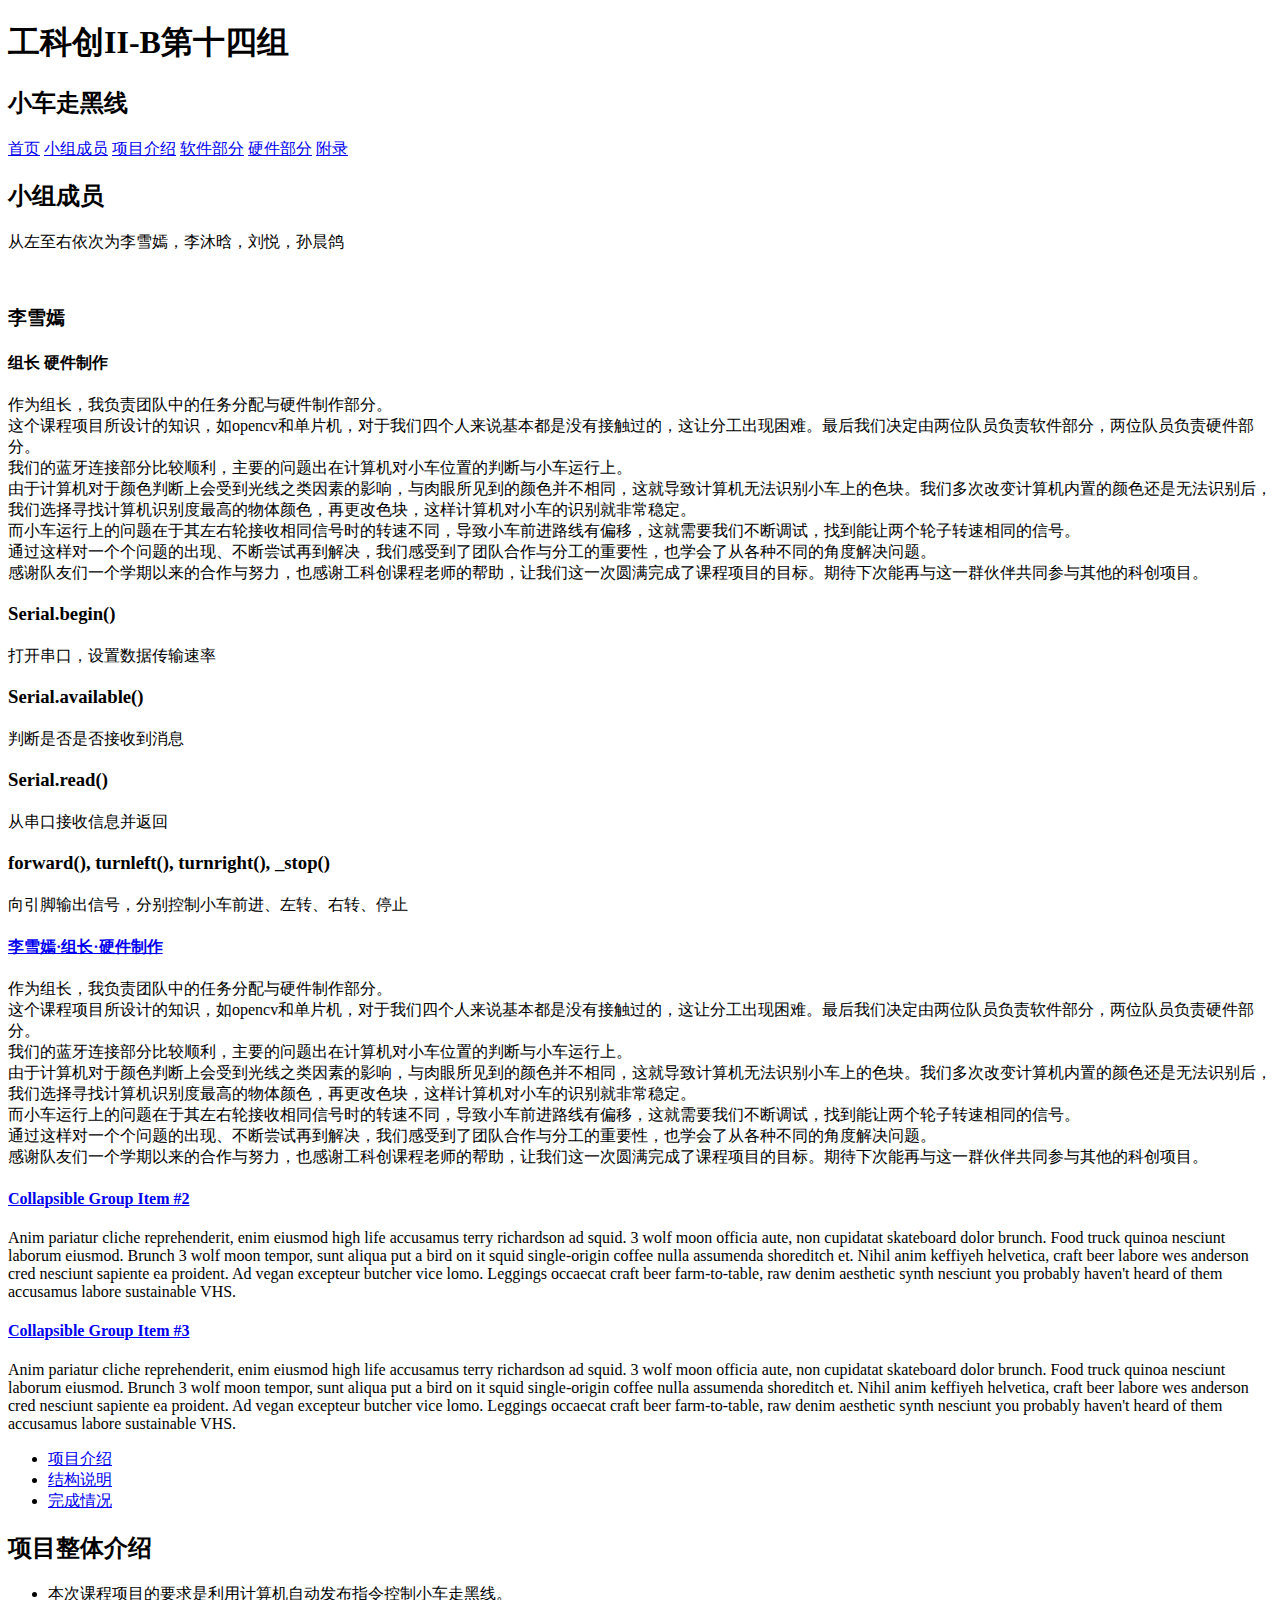
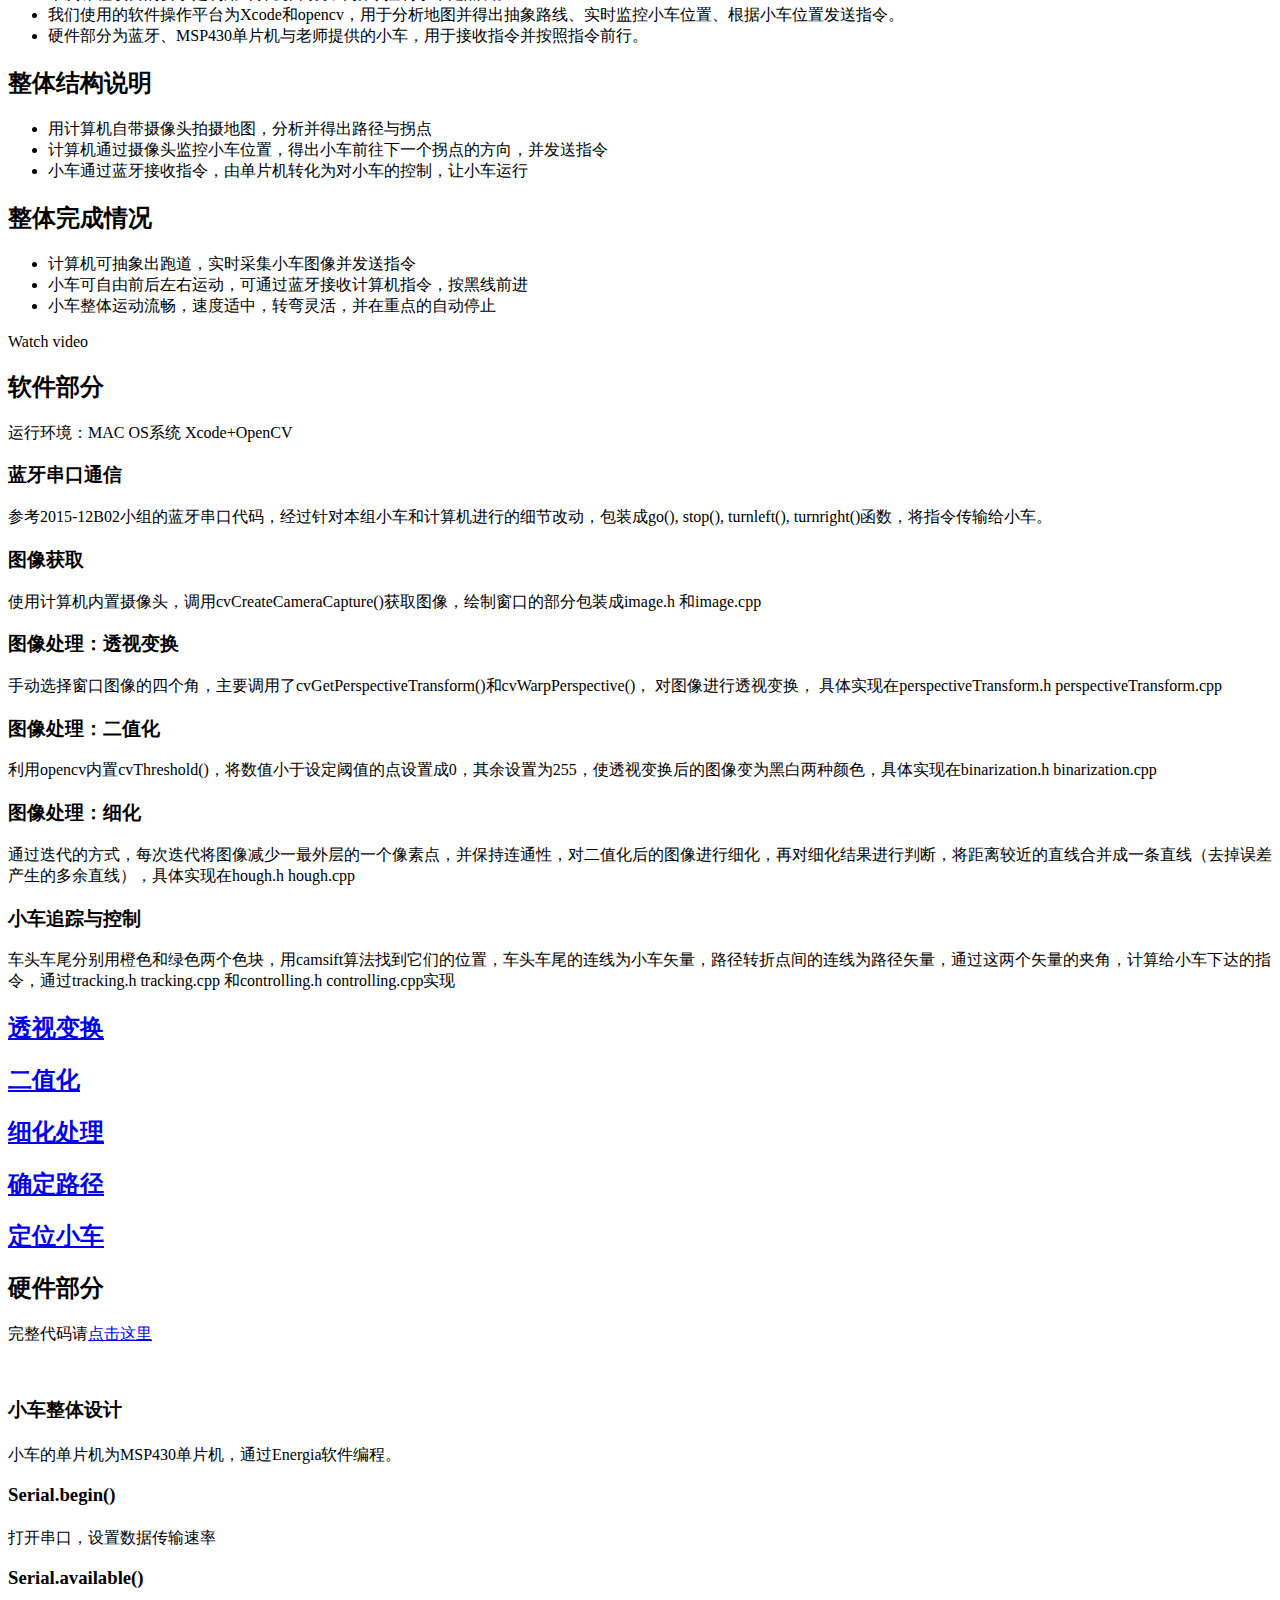
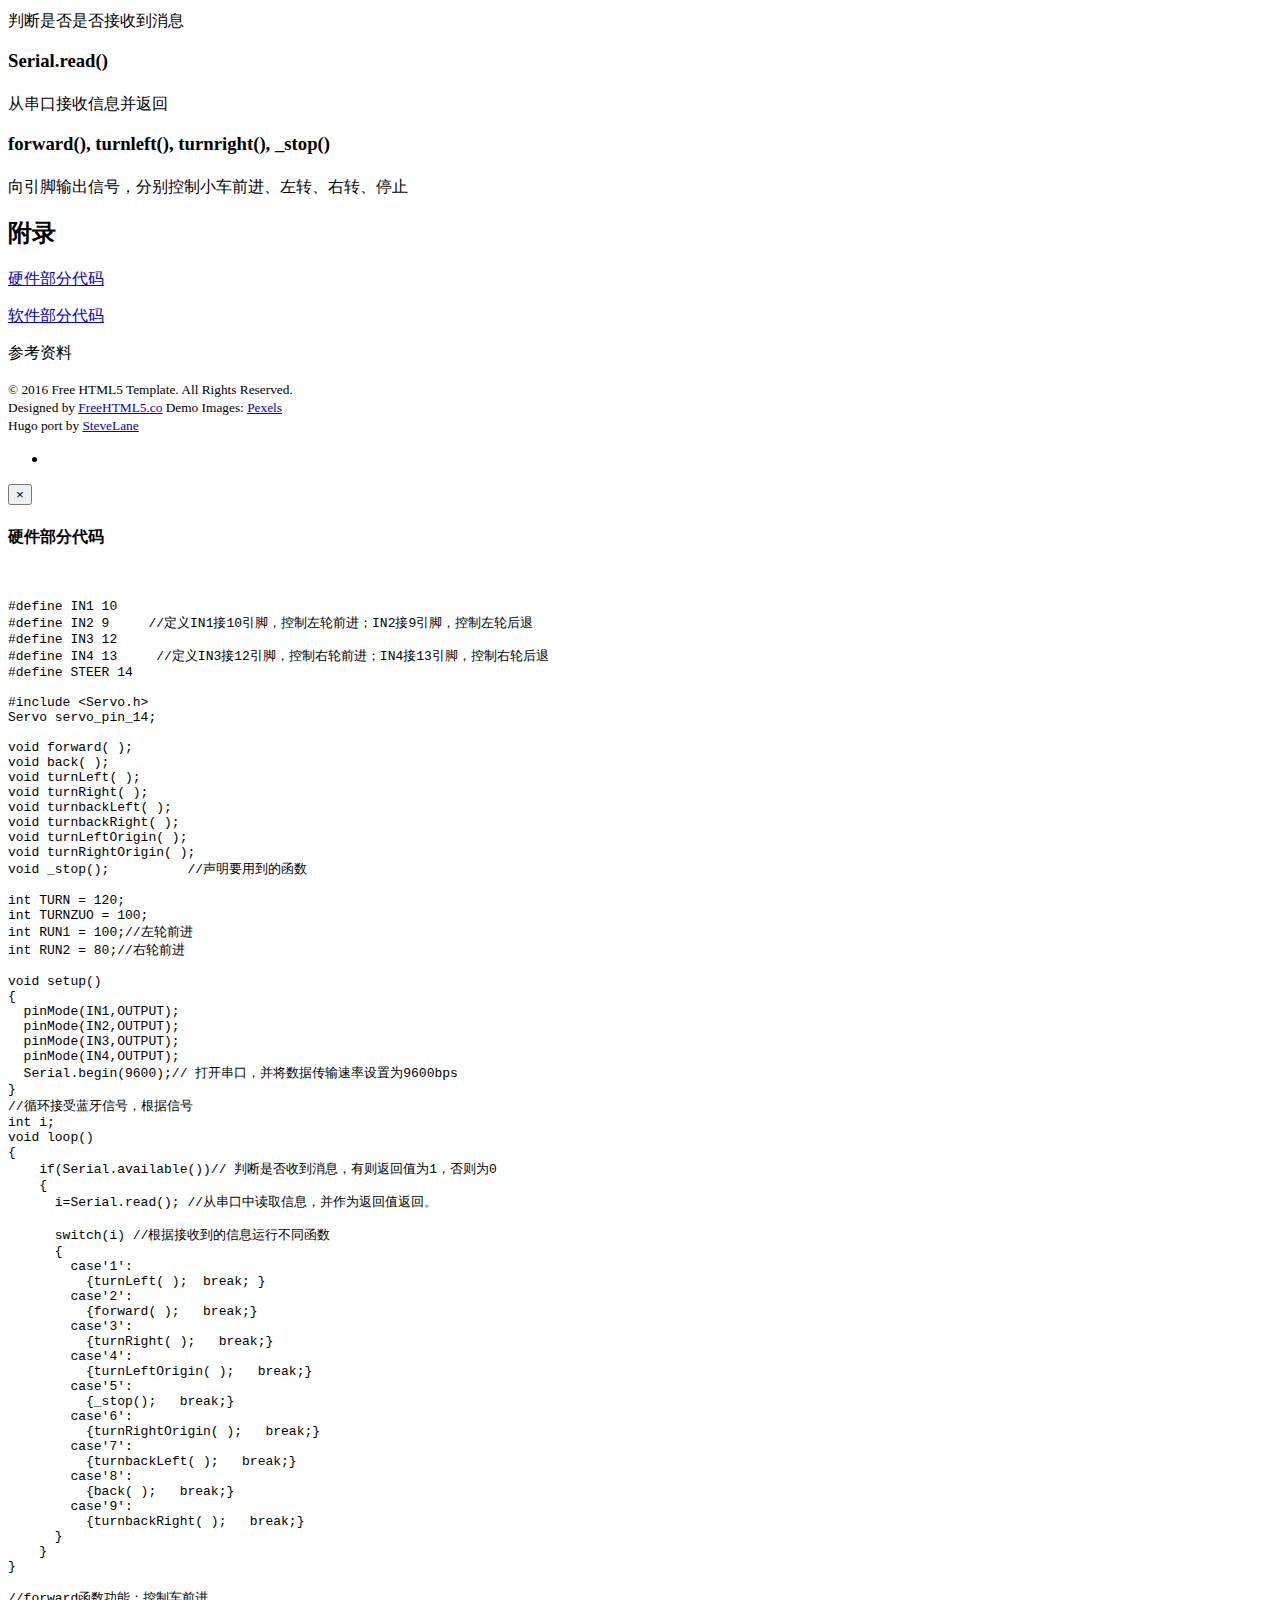
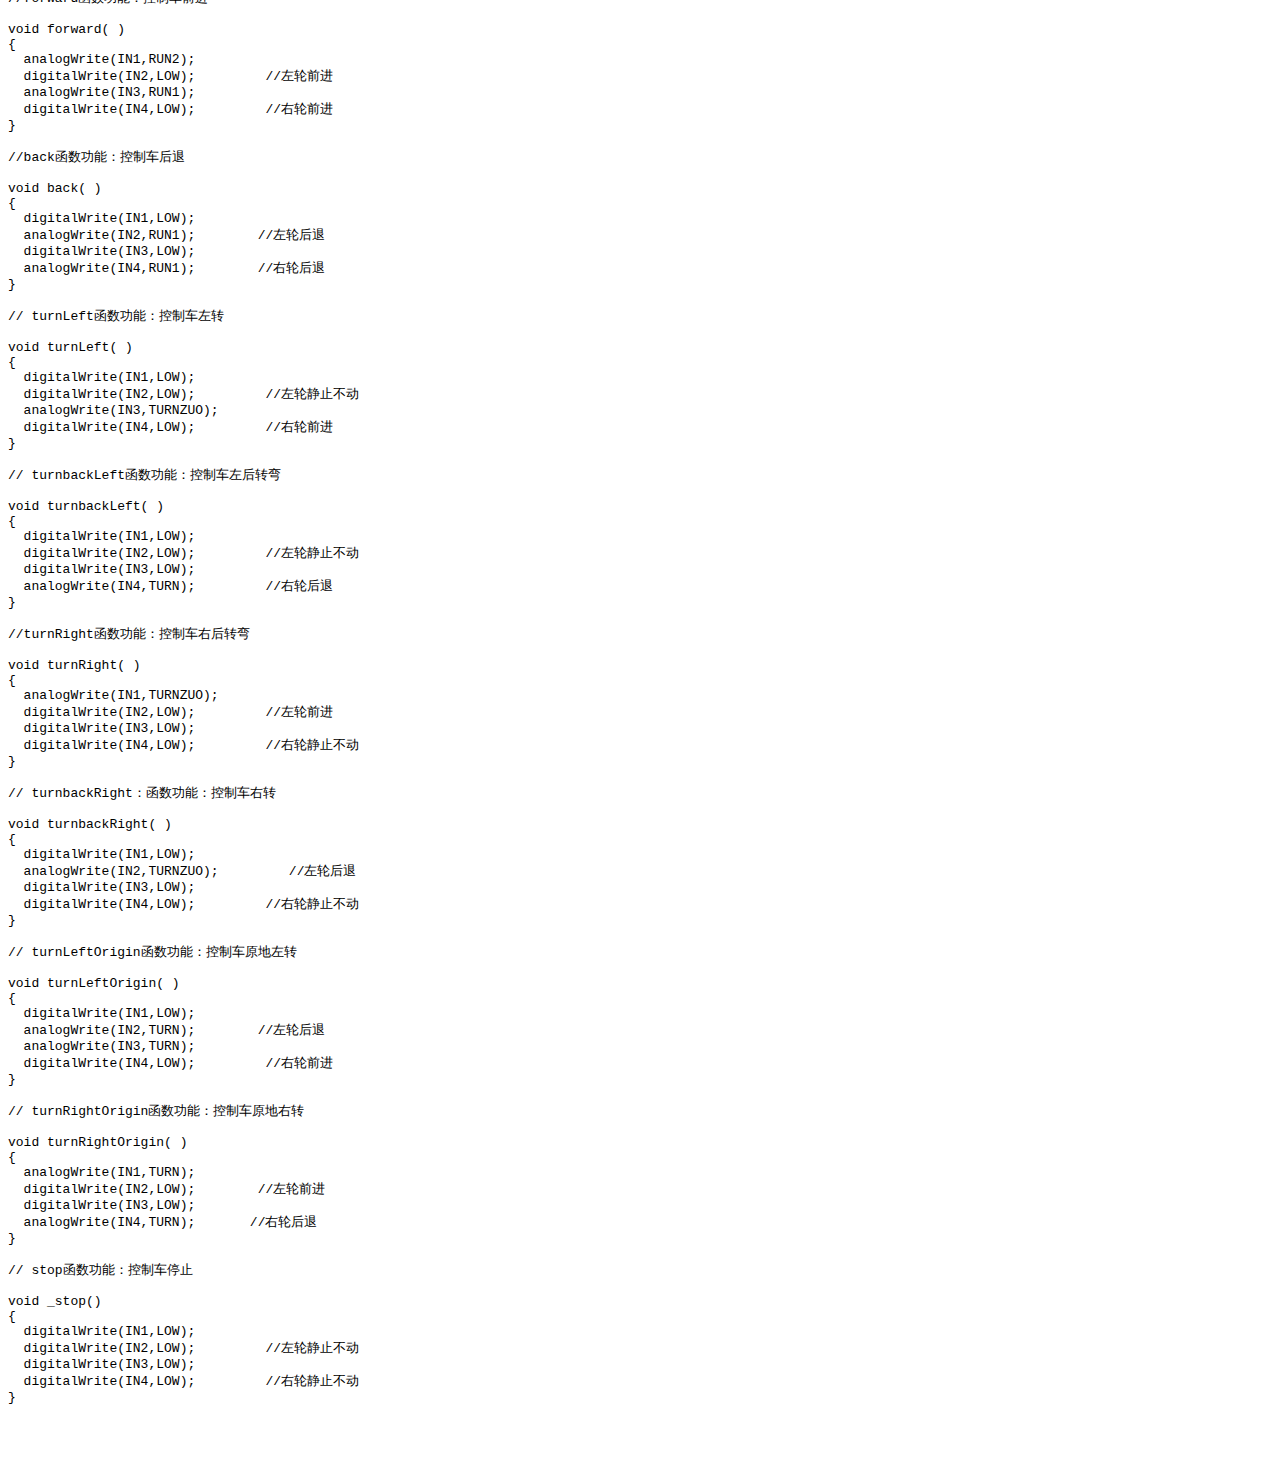
==== commit 1f379138: "move" ====
--- a/public/index.html
+++ b/public/index.html
@@ -182,21 +182,67 @@
 	<h3>forward(), turnleft(), turnright(), _stop()</h3>
 	<h4></h4>
 	<p>向引脚输出信号，分别控制小车前进、左转、右转、停止</p>
-	<ul class="social">
-	  
-	  
-	  
-	  
-	  
-	  
-	</ul>
-      </div>
-    </div>
-    
-    
-    
-  </div>
-  
+	<ul class="social">	  
+	</ul>
+      </div>
+    </div>
+
+    
+  </div>
+  
+<div class="panel-group" id="accordion" role="tablist" aria-multiselectable="true">
+  <div class="panel panel-default">
+    <div class="panel-heading" role="tab" id="headingOne">
+      <h4 class="panel-title">
+        <a role="button" data-toggle="collapse" data-parent="#accordion" href="#collapseOne" aria-expanded="true" aria-controls="collapseOne">
+          李雪嫣·组长·硬件制作
+        </a>
+      </h4>
+    </div>
+    <div id="collapseOne" class="panel-collapse collapse in" role="tabpanel" aria-labelledby="headingOne">
+      <div class="panel-body">
+         作为组长，我负责团队中的任务分配与硬件制作部分。
+		<br>这个课程项目所设计的知识，如opencv和单片机，对于我们四个人来说基本都是没有接触过的，这让分工出现困难。最后我们决定由两位队员负责软件部分，两位队员负责硬件部分。
+		<br>我们的蓝牙连接部分比较顺利，主要的问题出在计算机对小车位置的判断与小车运行上。
+		<br>由于计算机对于颜色判断上会受到光线之类因素的影响，与肉眼所见到的颜色并不相同，这就导致计算机无法识别小车上的色块。我们多次改变计算机内置的颜色还是无法识别后，我们选择寻找计算机识别度最高的物体颜色，再更改色块，这样计算机对小车的识别就非常稳定。
+		<br>而小车运行上的问题在于其左右轮接收相同信号时的转速不同，导致小车前进路线有偏移，这就需要我们不断调试，找到能让两个轮子转速相同的信号。
+		<br>通过这样对一个个问题的出现、不断尝试再到解决，我们感受到了团队合作与分工的重要性，也学会了从各种不同的角度解决问题。
+		<br>感谢队友们一个学期以来的合作与努力，也感谢工科创课程老师的帮助，让我们这一次圆满完成了课程项目的目标。期待下次能再与这一群伙伴共同参与其他的科创项目。
+	
+      </div>
+    </div>
+  </div>
+  <div class="panel panel-default">
+    <div class="panel-heading" role="tab" id="headingTwo">
+      <h4 class="panel-title">
+        <a class="collapsed" role="button" data-toggle="collapse" data-parent="#accordion" href="#collapseTwo" aria-expanded="false" aria-controls="collapseTwo">
+          Collapsible Group Item #2
+        </a>
+      </h4>
+    </div>
+    <div id="collapseTwo" class="panel-collapse collapse" role="tabpanel" aria-labelledby="headingTwo">
+      <div class="panel-body">
+        Anim pariatur cliche reprehenderit, enim eiusmod high life accusamus terry richardson ad squid. 3 wolf moon officia aute, non cupidatat skateboard dolor brunch. Food truck quinoa nesciunt laborum eiusmod. Brunch 3 wolf moon tempor, sunt aliqua put a bird on it squid single-origin coffee nulla assumenda shoreditch et. Nihil anim keffiyeh helvetica, craft beer labore wes anderson cred nesciunt sapiente ea proident. Ad vegan excepteur butcher vice lomo. Leggings occaecat craft beer farm-to-table, raw denim aesthetic synth nesciunt you probably haven't heard of them accusamus labore sustainable VHS.
+      </div>
+    </div>
+  </div>
+  <div class="panel panel-default">
+    <div class="panel-heading" role="tab" id="headingThree">
+      <h4 class="panel-title">
+        <a class="collapsed" role="button" data-toggle="collapse" data-parent="#accordion" href="#collapseThree" aria-expanded="false" aria-controls="collapseThree">
+          Collapsible Group Item #3
+        </a>
+      </h4>
+    </div>
+    <div id="collapseThree" class="panel-collapse collapse" role="tabpanel" aria-labelledby="headingThree">
+      <div class="panel-body">
+        Anim pariatur cliche reprehenderit, enim eiusmod high life accusamus terry richardson ad squid. 3 wolf moon officia aute, non cupidatat skateboard dolor brunch. Food truck quinoa nesciunt laborum eiusmod. Brunch 3 wolf moon tempor, sunt aliqua put a bird on it squid single-origin coffee nulla assumenda shoreditch et. Nihil anim keffiyeh helvetica, craft beer labore wes anderson cred nesciunt sapiente ea proident. Ad vegan excepteur butcher vice lomo. Leggings occaecat craft beer farm-to-table, raw denim aesthetic synth nesciunt you probably haven't heard of them accusamus labore sustainable VHS.
+      </div>
+    </div>
+  </div>
+</div>
+		
+		
 </div> 
 	
 	<div id="fh5co-about" data-section="mission">
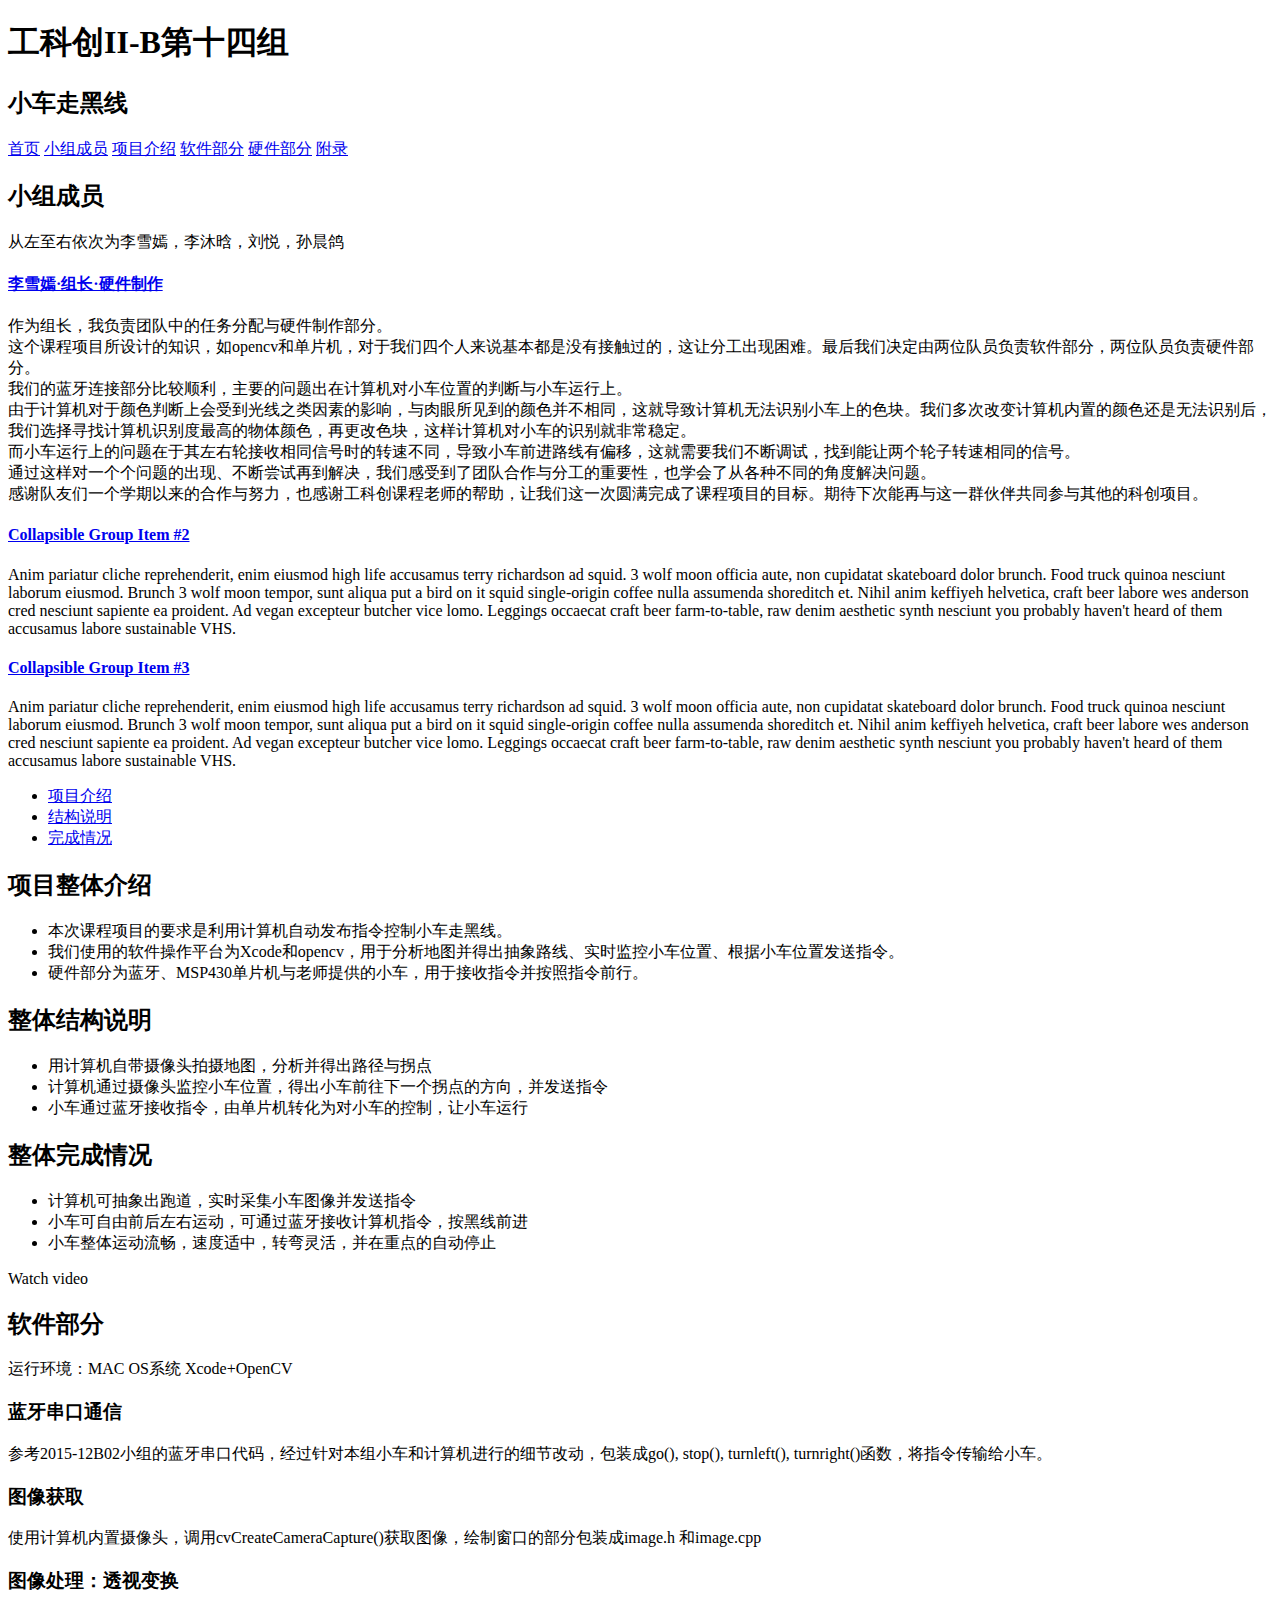
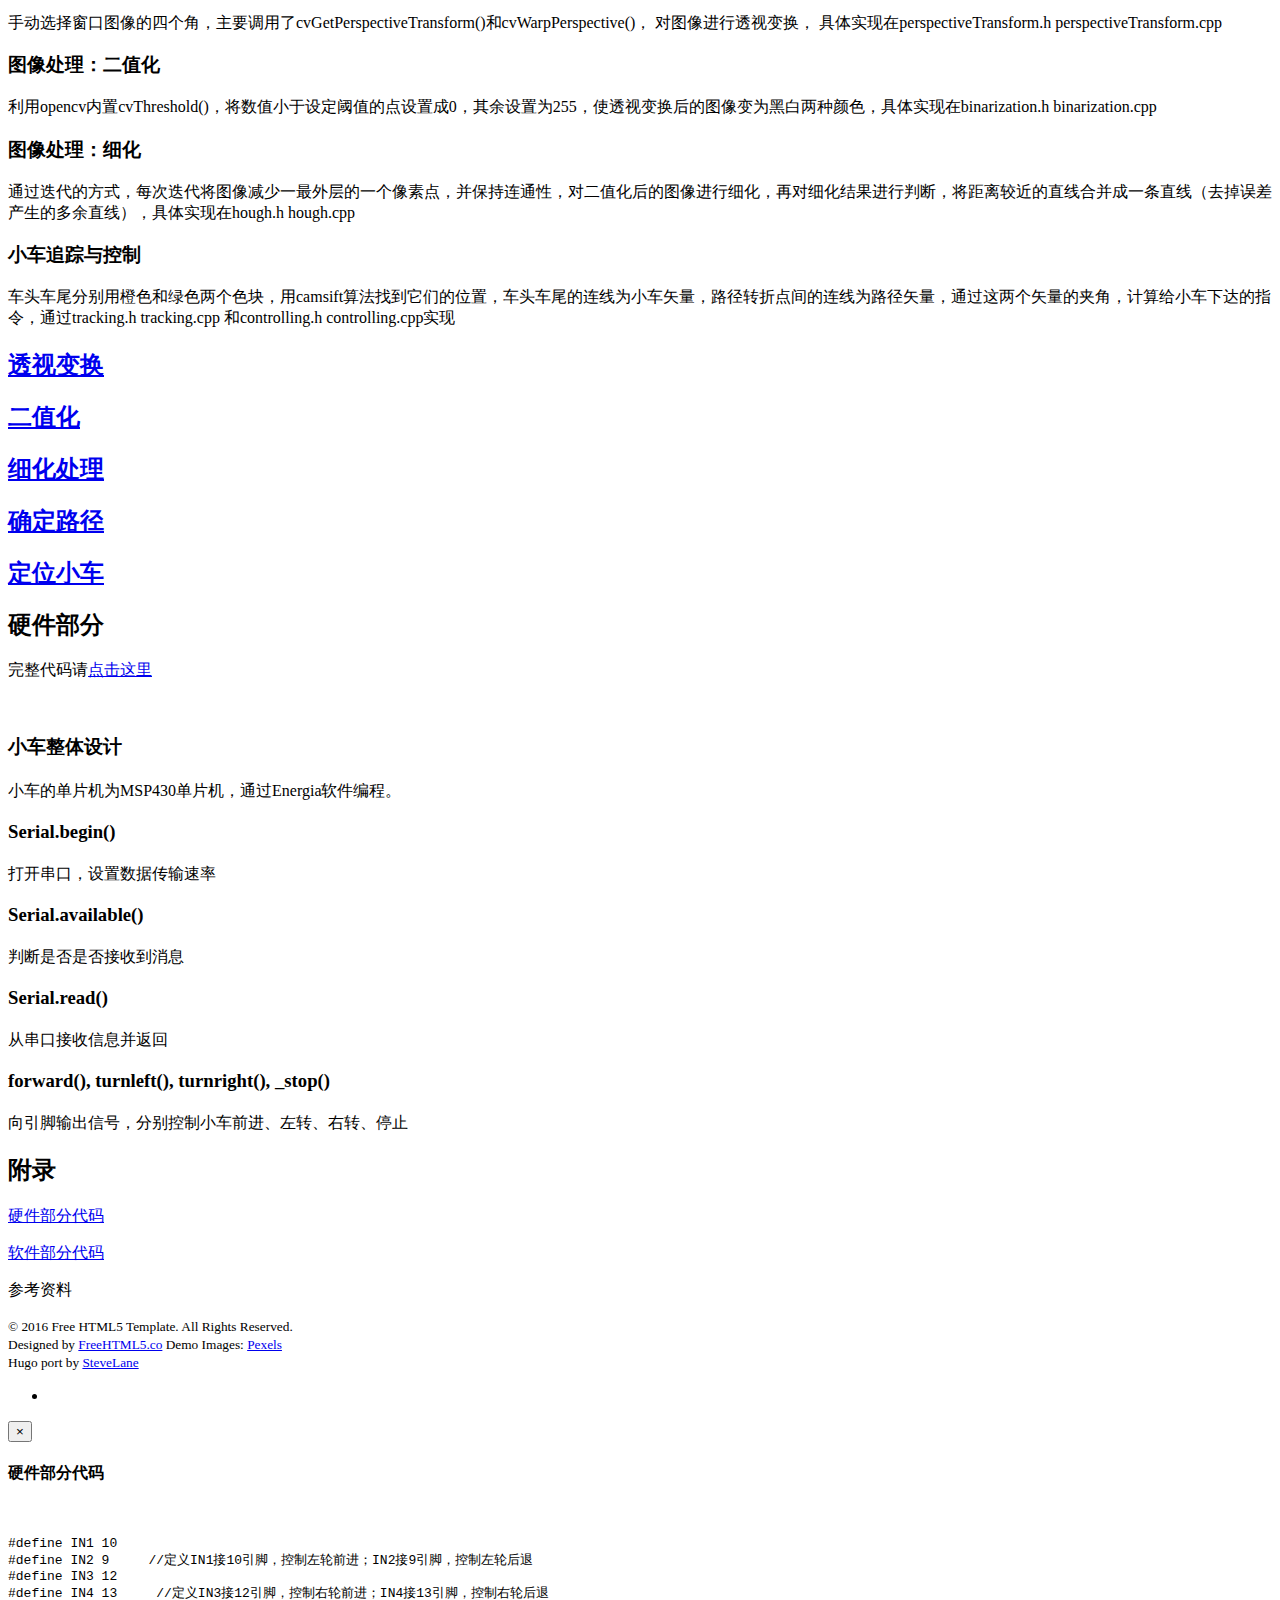
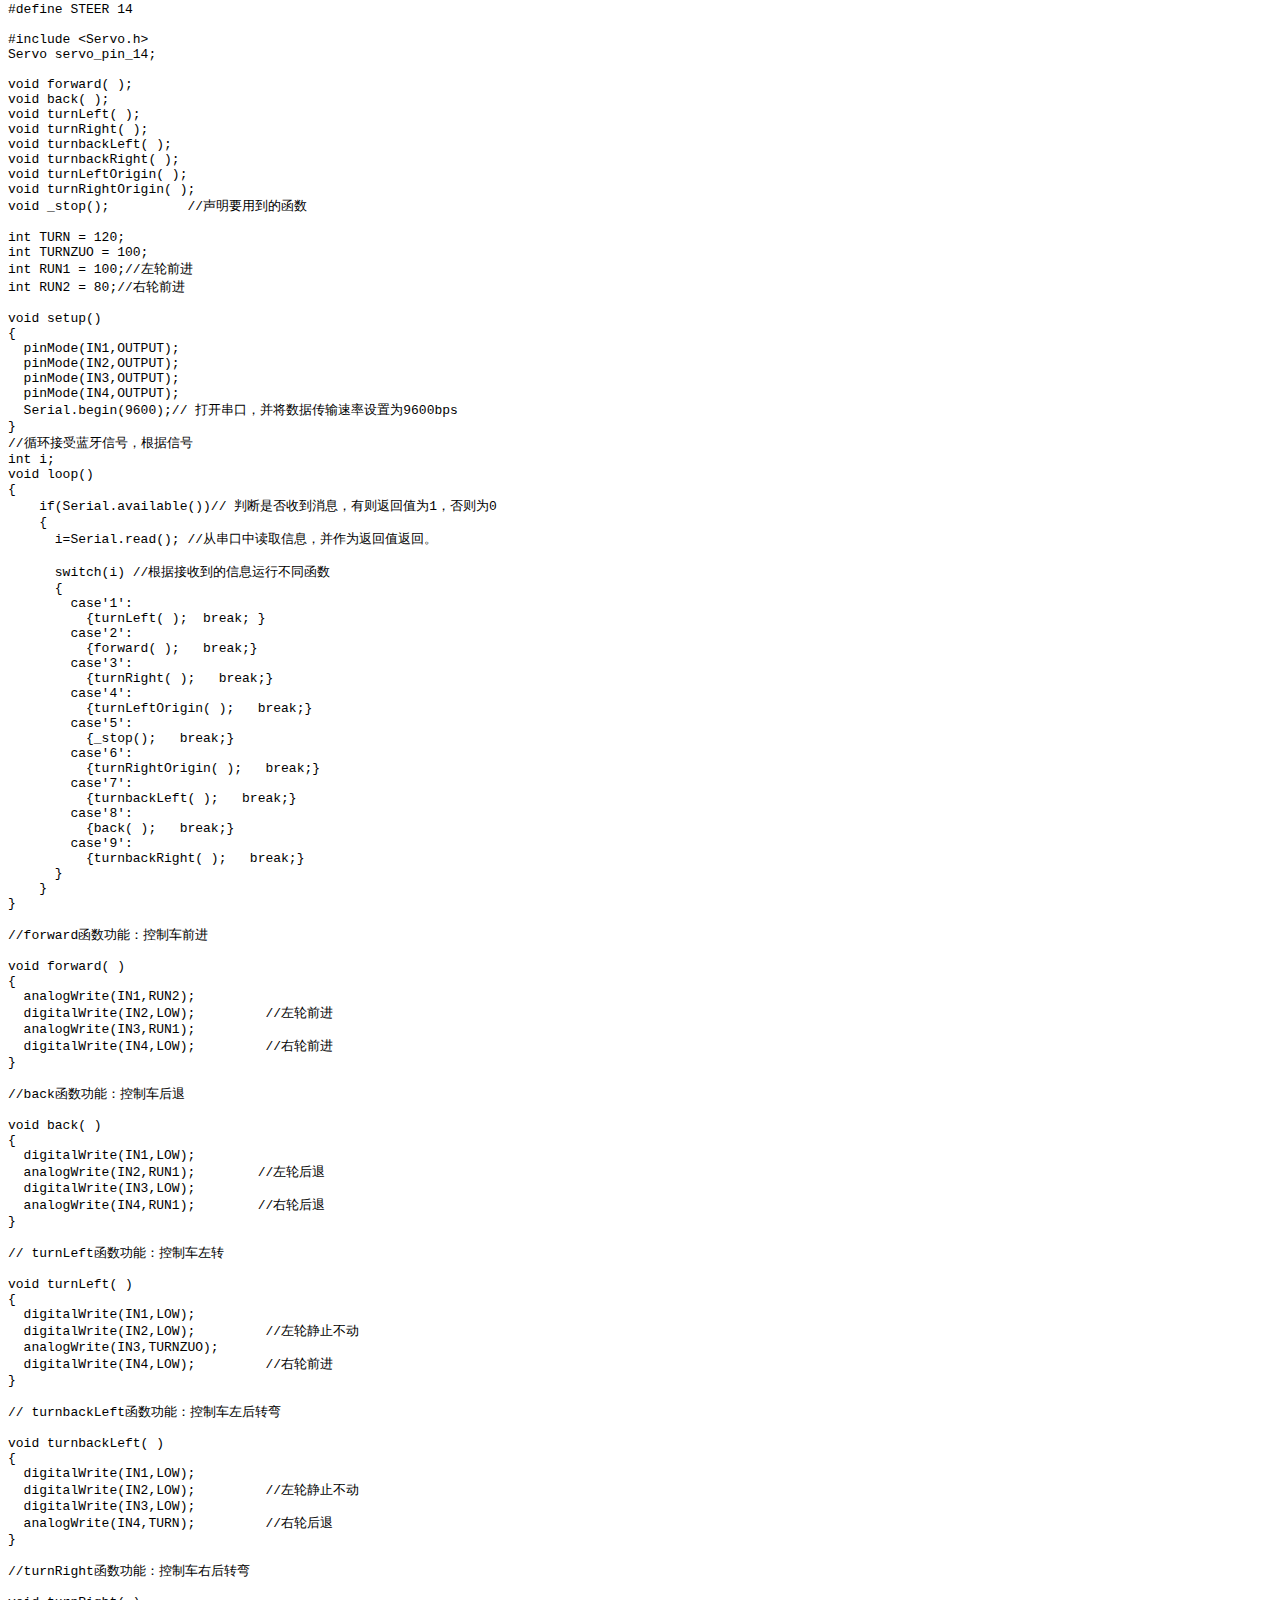
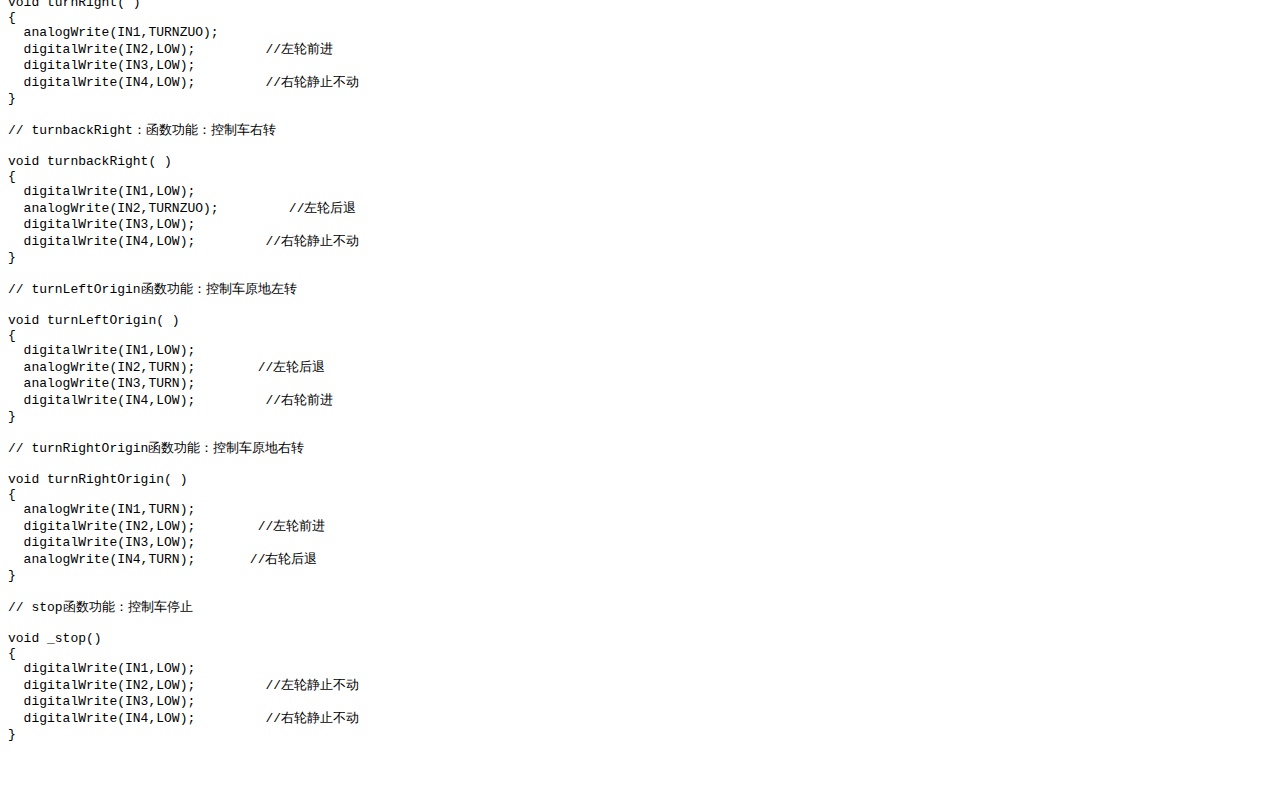
==== commit 22d46a6b: "wrapped in col" ====
--- a/public/index.html
+++ b/public/index.html
@@ -110,86 +110,10 @@
     </div>
     
     
-    <div class="col-md-4">
-      <div class="person">
-	<img src="http://35.194.229.104/" alt="" class="img-responsive">
-	<h3>李雪嫣</h3>
-	<h4>组长  硬件制作</h4>
-	<p>作为组长，我负责团队中的任务分配与硬件制作部分。
-		<br>这个课程项目所设计的知识，如opencv和单片机，对于我们四个人来说基本都是没有接触过的，这让分工出现困难。最后我们决定由两位队员负责软件部分，两位队员负责硬件部分。
-		<br>我们的蓝牙连接部分比较顺利，主要的问题出在计算机对小车位置的判断与小车运行上。
-		<br>由于计算机对于颜色判断上会受到光线之类因素的影响，与肉眼所见到的颜色并不相同，这就导致计算机无法识别小车上的色块。我们多次改变计算机内置的颜色还是无法识别后，我们选择寻找计算机识别度最高的物体颜色，再更改色块，这样计算机对小车的识别就非常稳定。
-		<br>而小车运行上的问题在于其左右轮接收相同信号时的转速不同，导致小车前进路线有偏移，这就需要我们不断调试，找到能让两个轮子转速相同的信号。
-		<br>通过这样对一个个问题的出现、不断尝试再到解决，我们感受到了团队合作与分工的重要性，也学会了从各种不同的角度解决问题。
-		<br>感谢队友们一个学期以来的合作与努力，也感谢工科创课程老师的帮助，让我们这一次圆满完成了课程项目的目标。期待下次能再与这一群伙伴共同参与其他的科创项目。
-	</p>
-	<ul class="social">
-	  
-	</ul>
-      </div>
-    </div>
-    
-    <div class="col-md-4">
-      <div class="person">
-	<h3>Serial.begin()</h3>
-	<h4></h4>
-	<p>打开串口，设置数据传输速率</p>
-	<ul class="social">
-	  
-	  
-	  
-	  
-	  
-	  
-	</ul>
-      </div>
-    </div>
-    
-    <div class="col-md-4">
-      <div class="person">
-	<h3>Serial.available()</h3>
-	<h4></h4>
-	<p>判断是否是否接收到消息</p>
-	<ul class="social">
-	  
-	  
-	  
-	  
-	  
-	  
-	</ul>
-      </div>
-    </div>
-    
-    <div class="col-md-4">
-      <div class="person">
-	<h3>Serial.read()</h3>
-	<h4></h4>
-	<p>从串口接收信息并返回</p>
-	<ul class="social">
-	  
-	  
-	  
-	  
-	  
-	  
-	</ul>
-      </div>
-    </div>
-    
-    <div class="col-md-4">
-      <div class="person">
-	<h3>forward(), turnleft(), turnright(), _stop()</h3>
-	<h4></h4>
-	<p>向引脚输出信号，分别控制小车前进、左转、右转、停止</p>
-	<ul class="social">	  
-	</ul>
-      </div>
-    </div>
-
-    
-  </div>
-  
+    <div class="col-md-12">
+	    
+    <!--collapse-->
+	    
 <div class="panel-group" id="accordion" role="tablist" aria-multiselectable="true">
   <div class="panel panel-default">
     <div class="panel-heading" role="tab" id="headingOne">
@@ -241,6 +165,15 @@
     </div>
   </div>
 </div>
+	
+	    
+	    
+	    
+    </div>
+    
+  </div>
+  
+
 		
 		
 </div> 
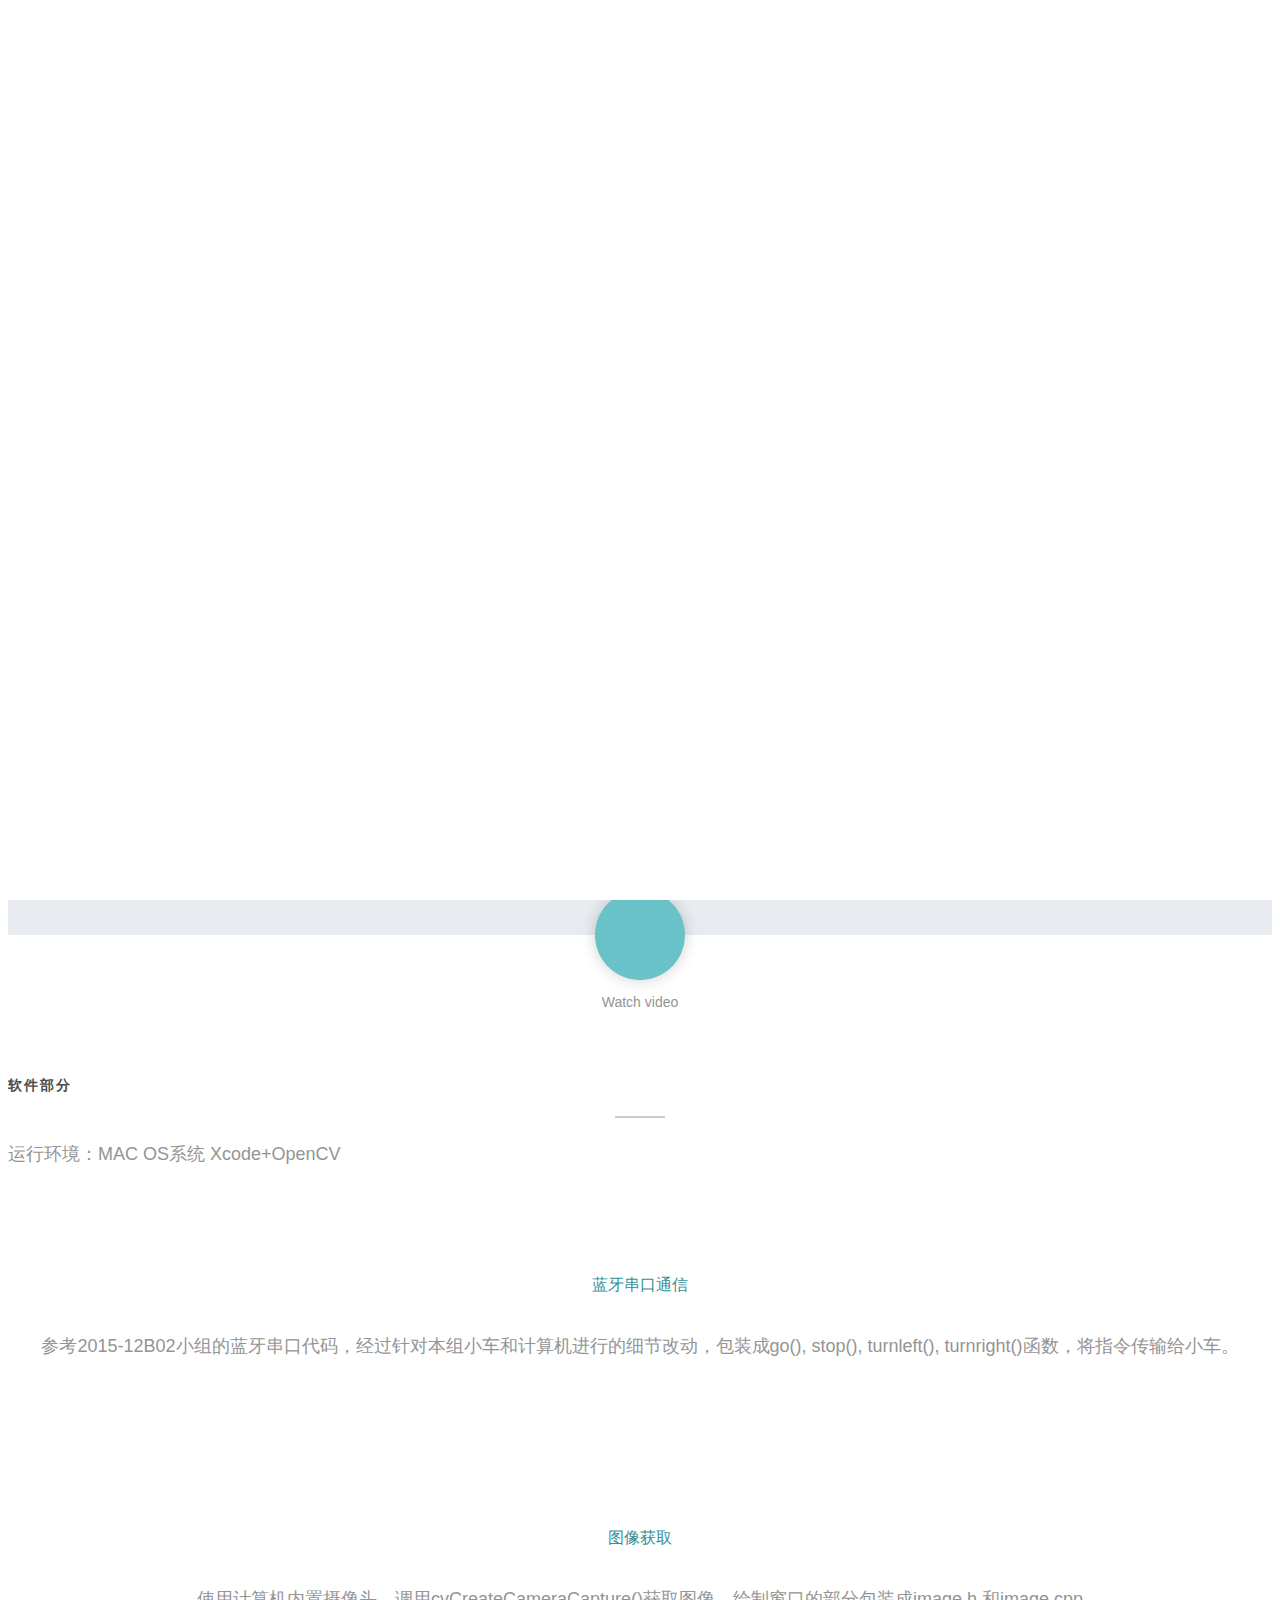
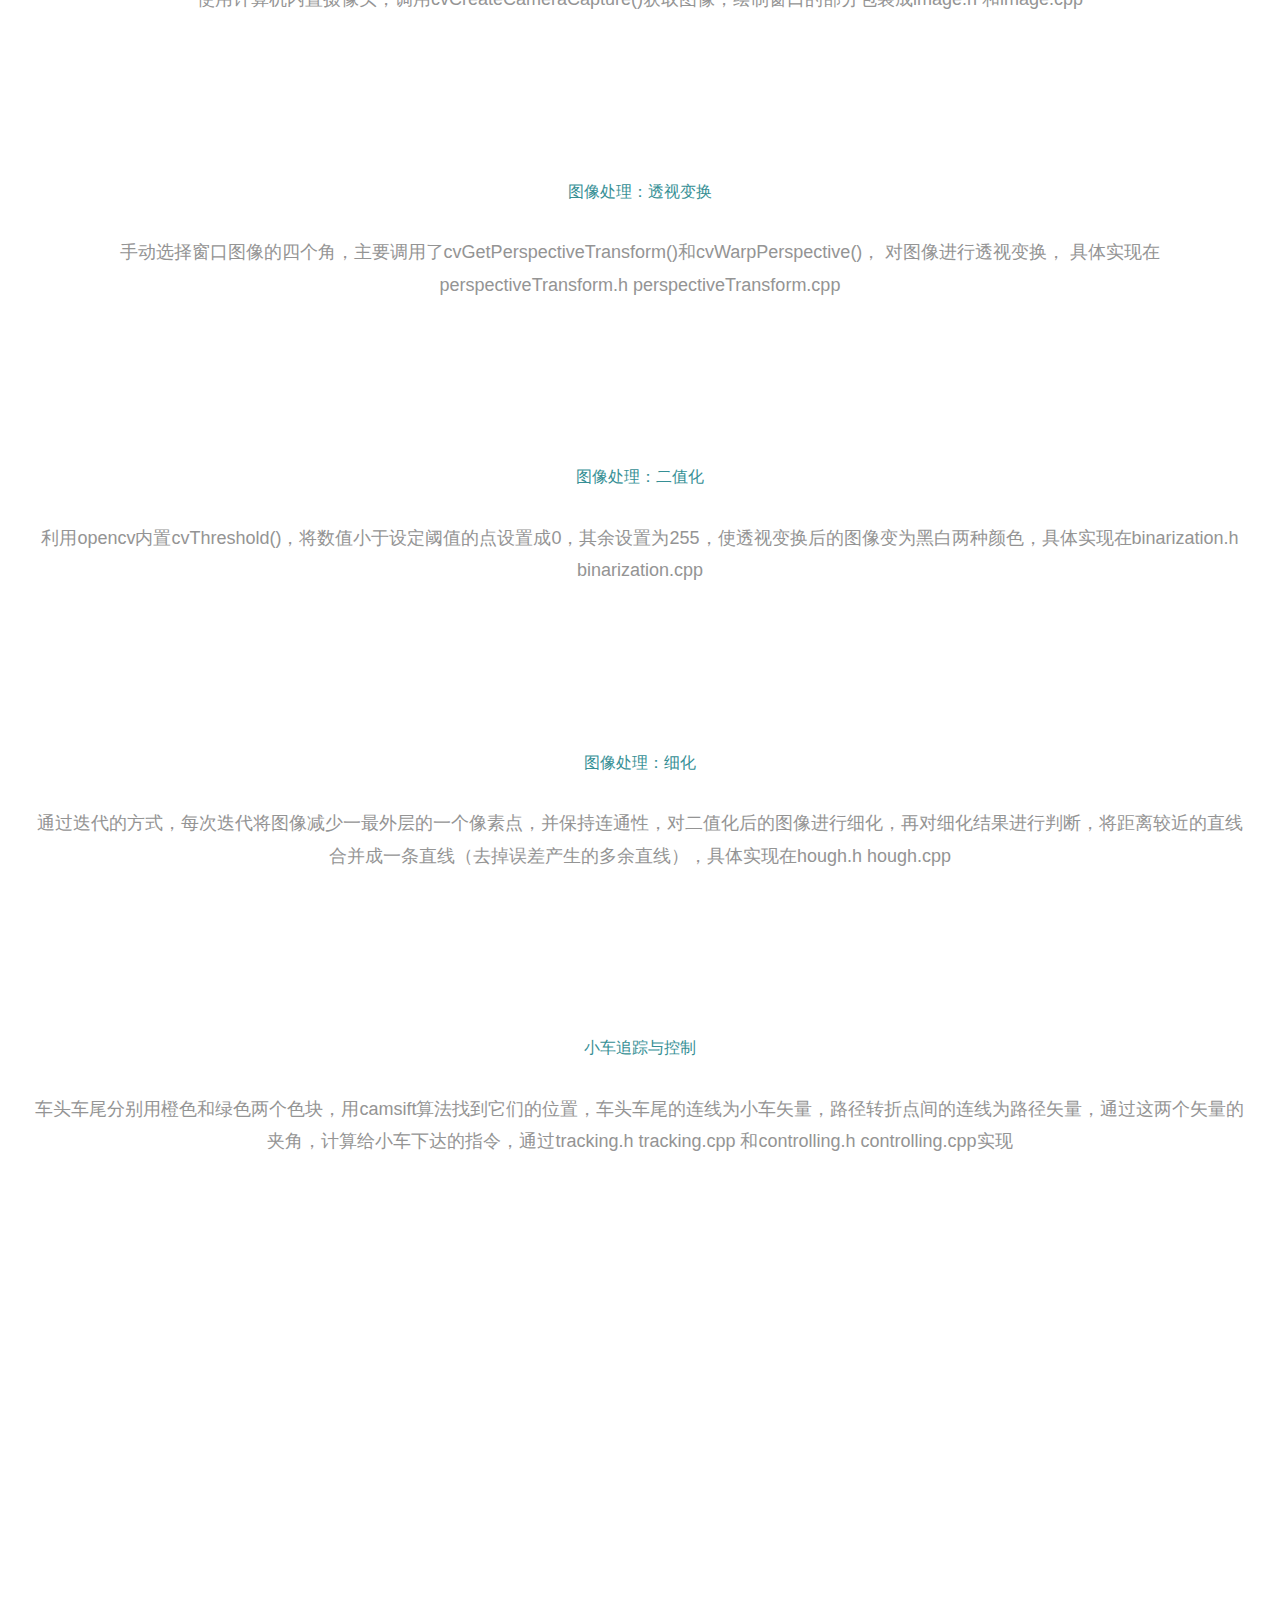
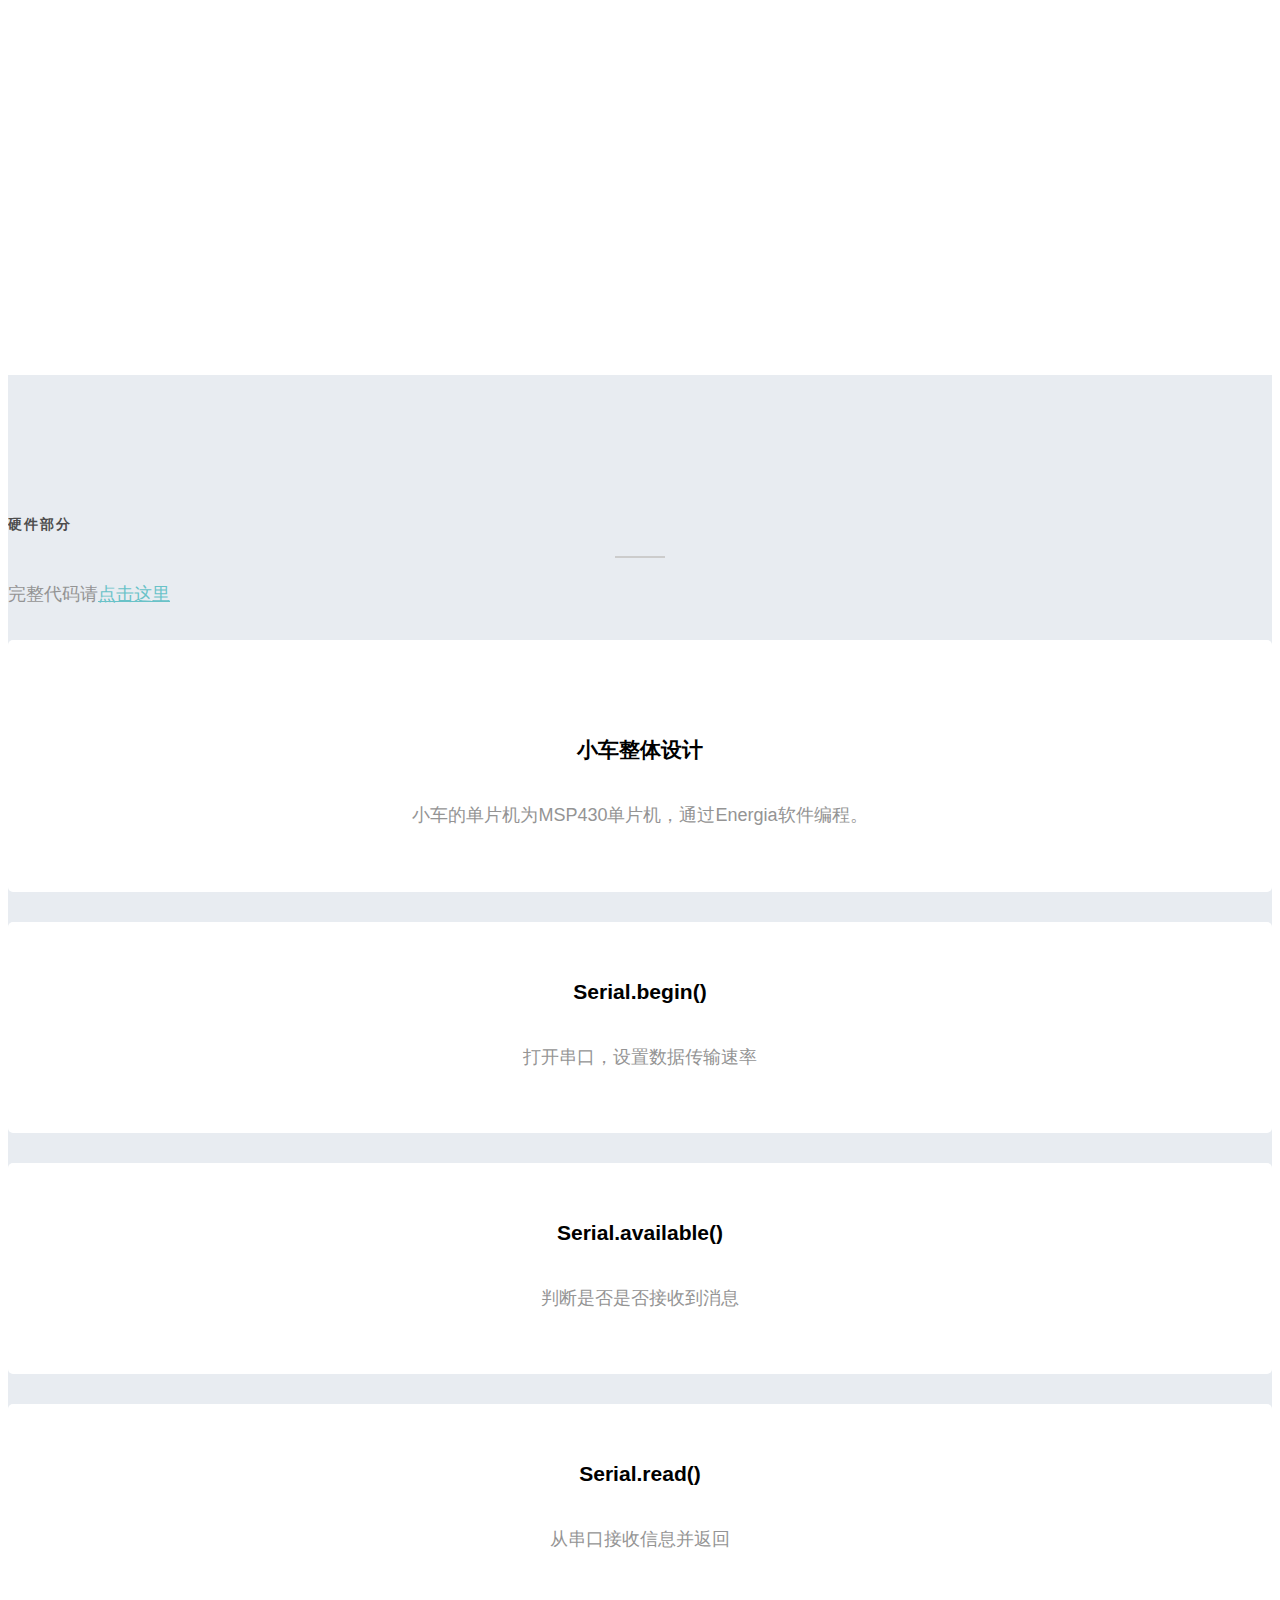
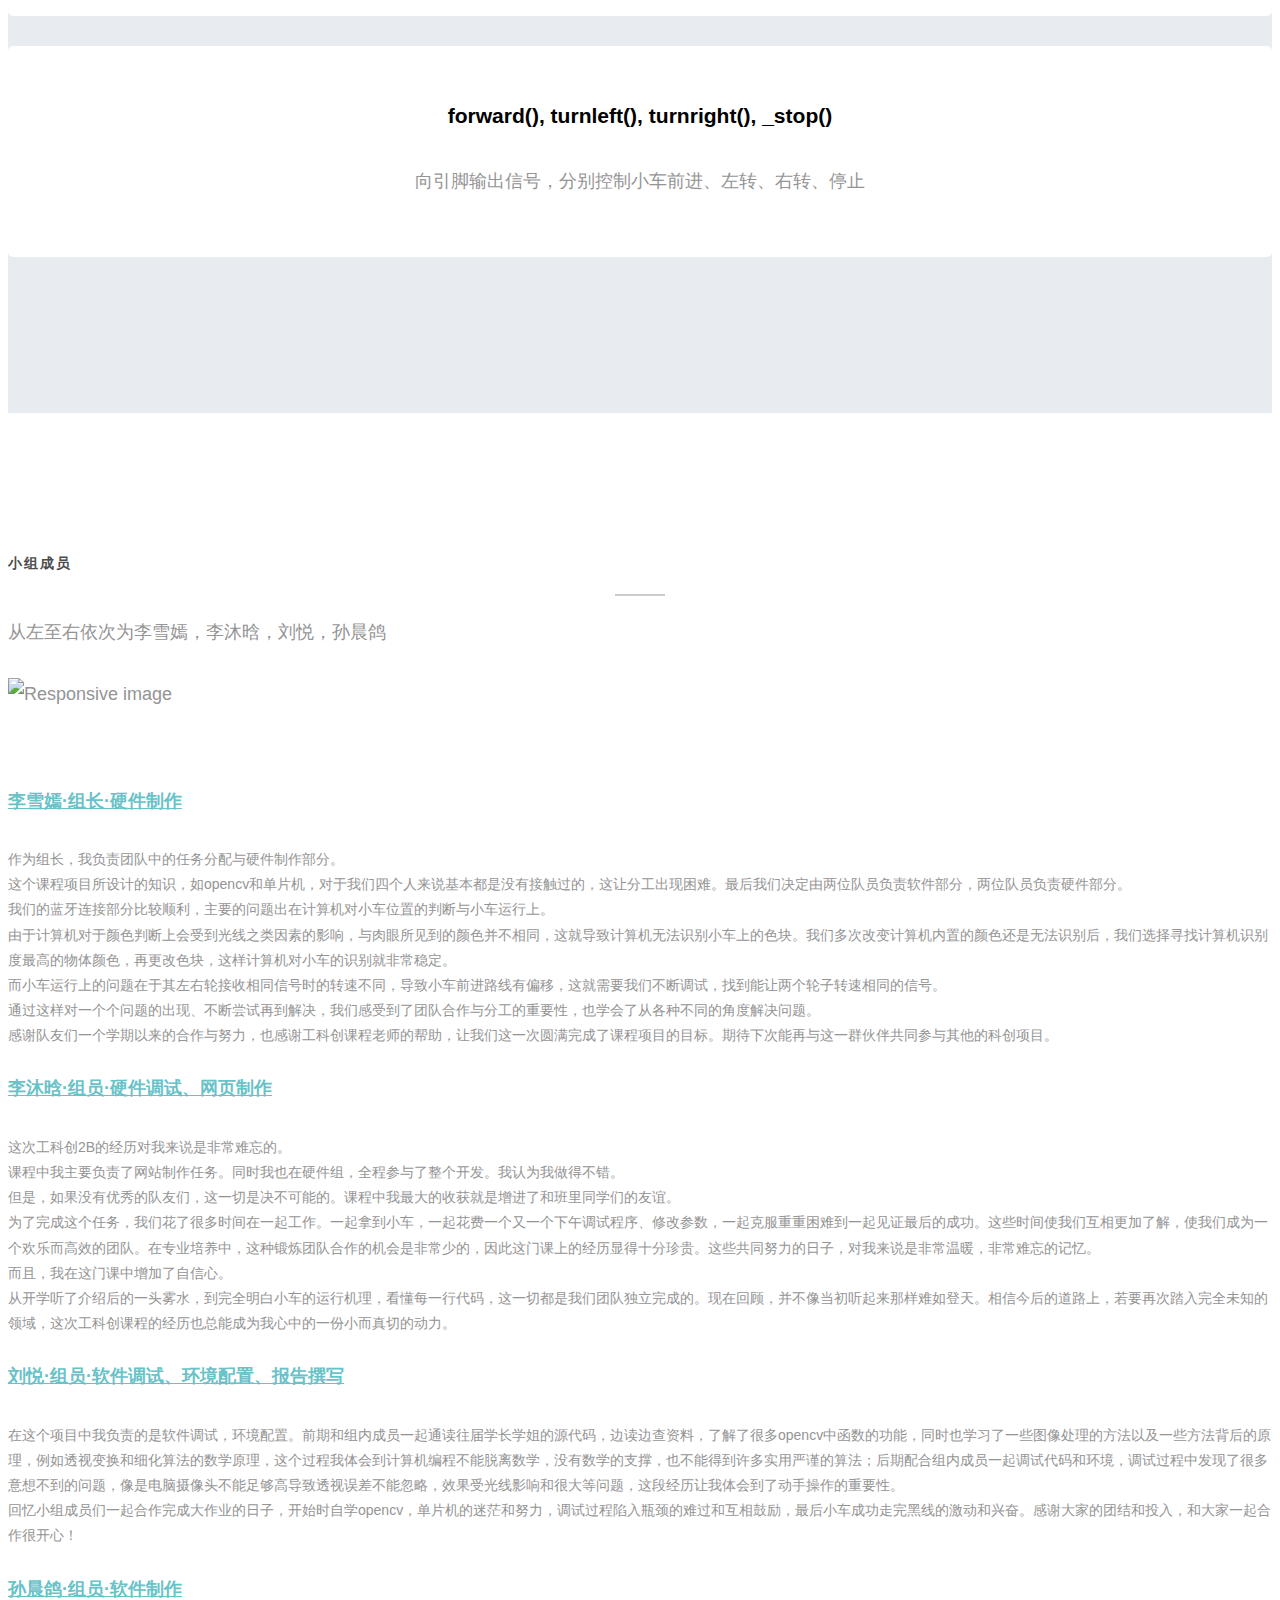
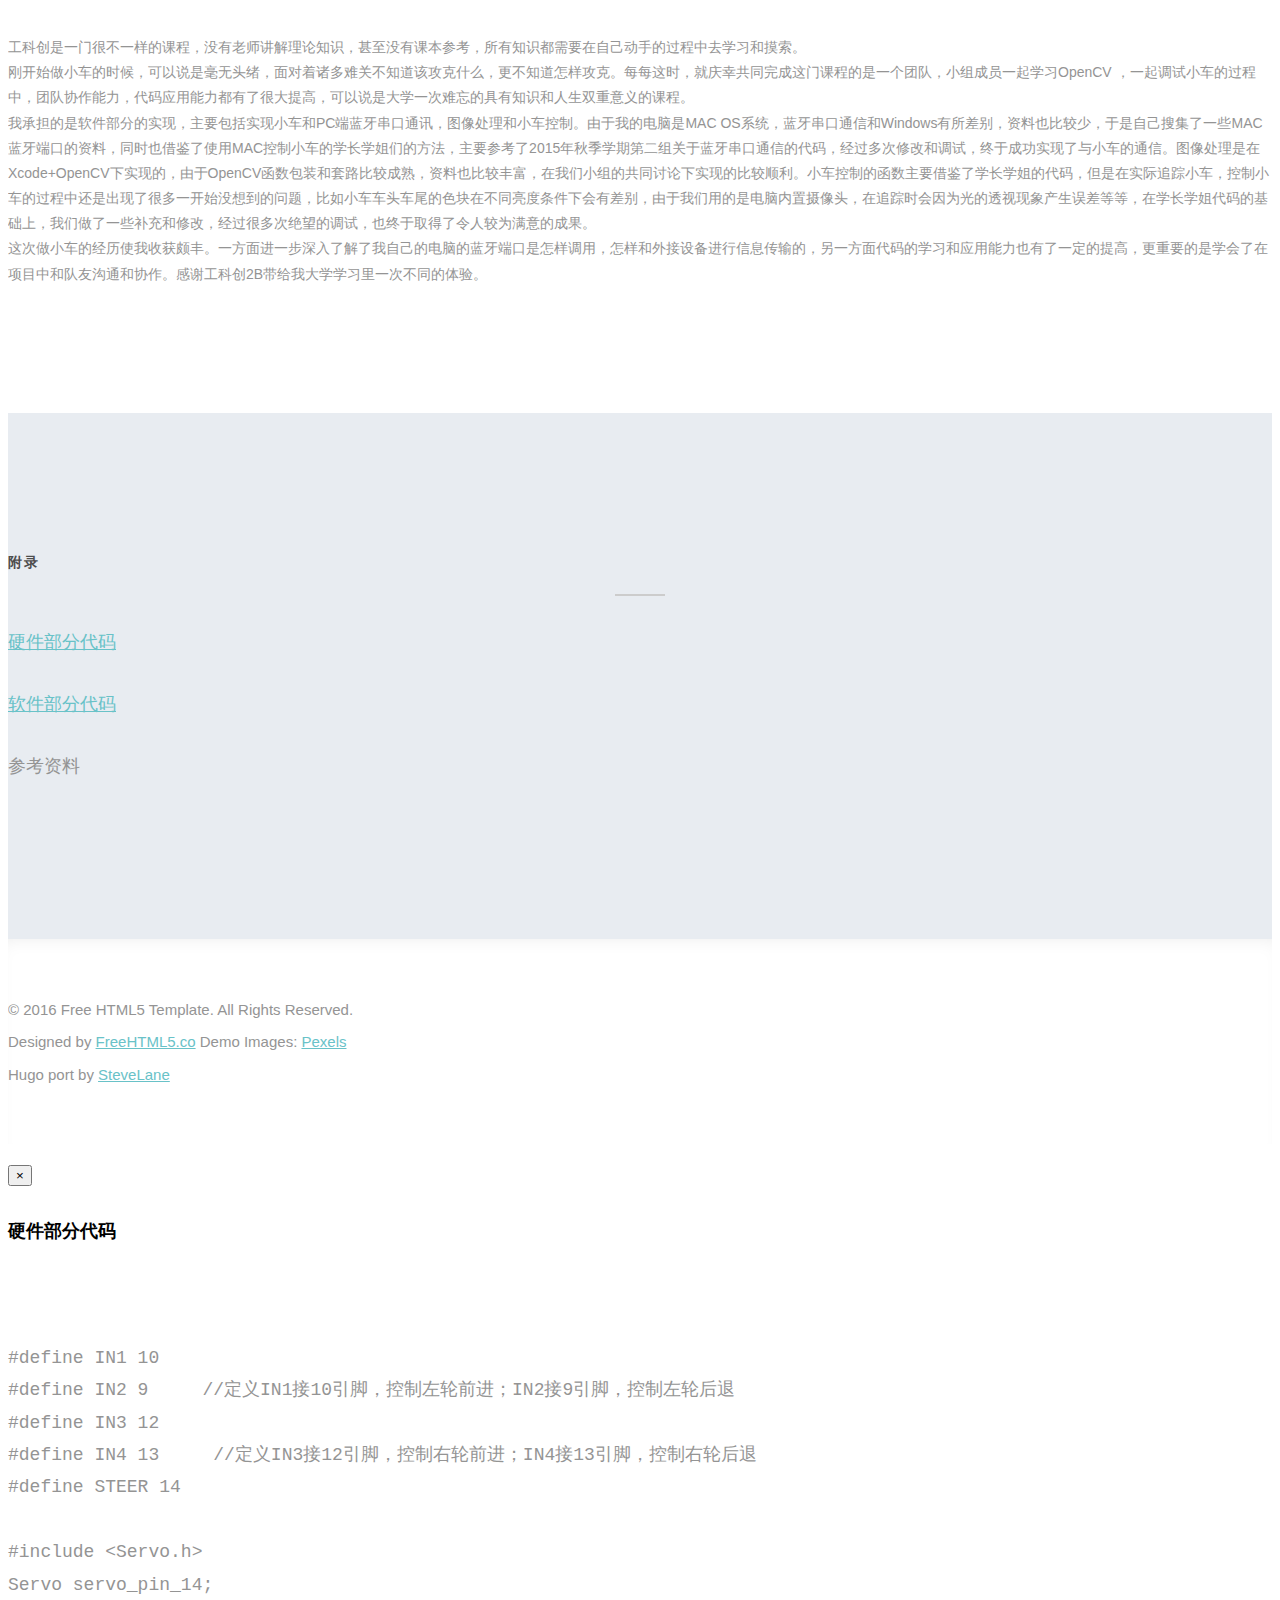
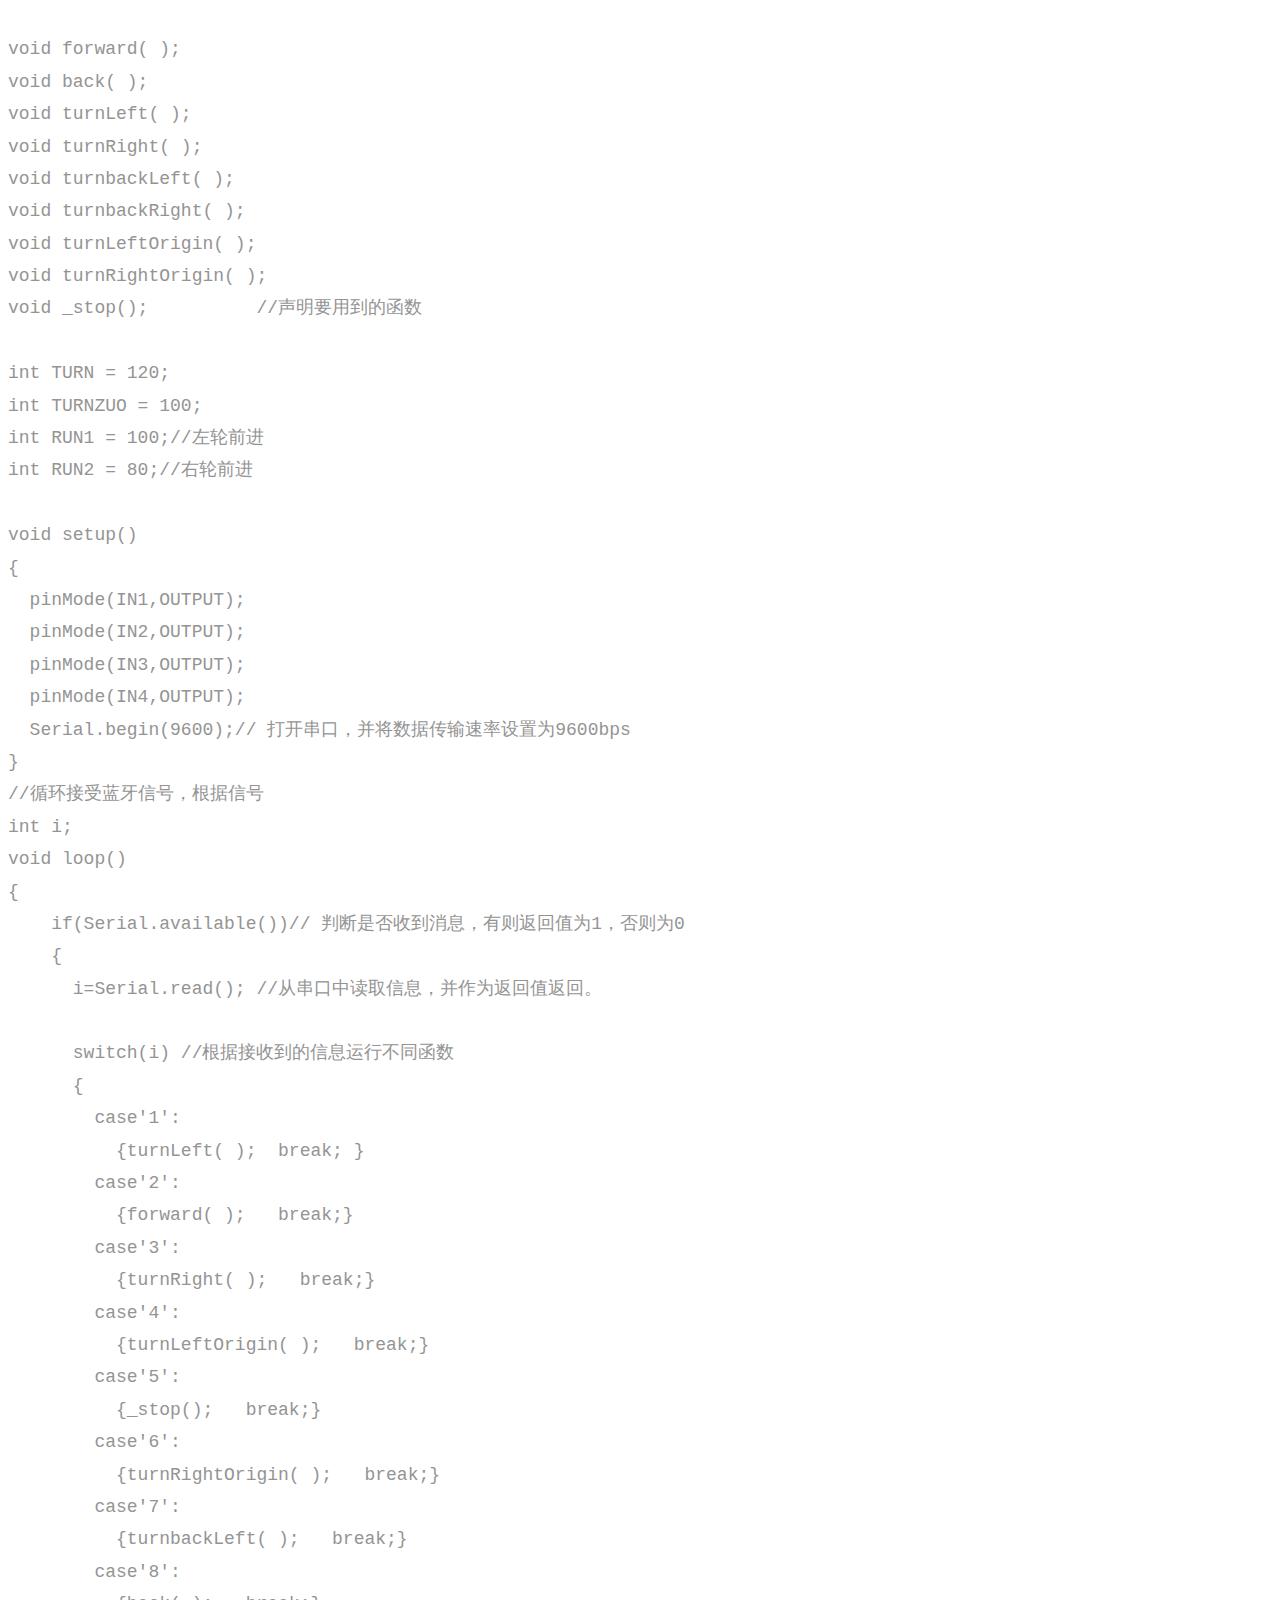
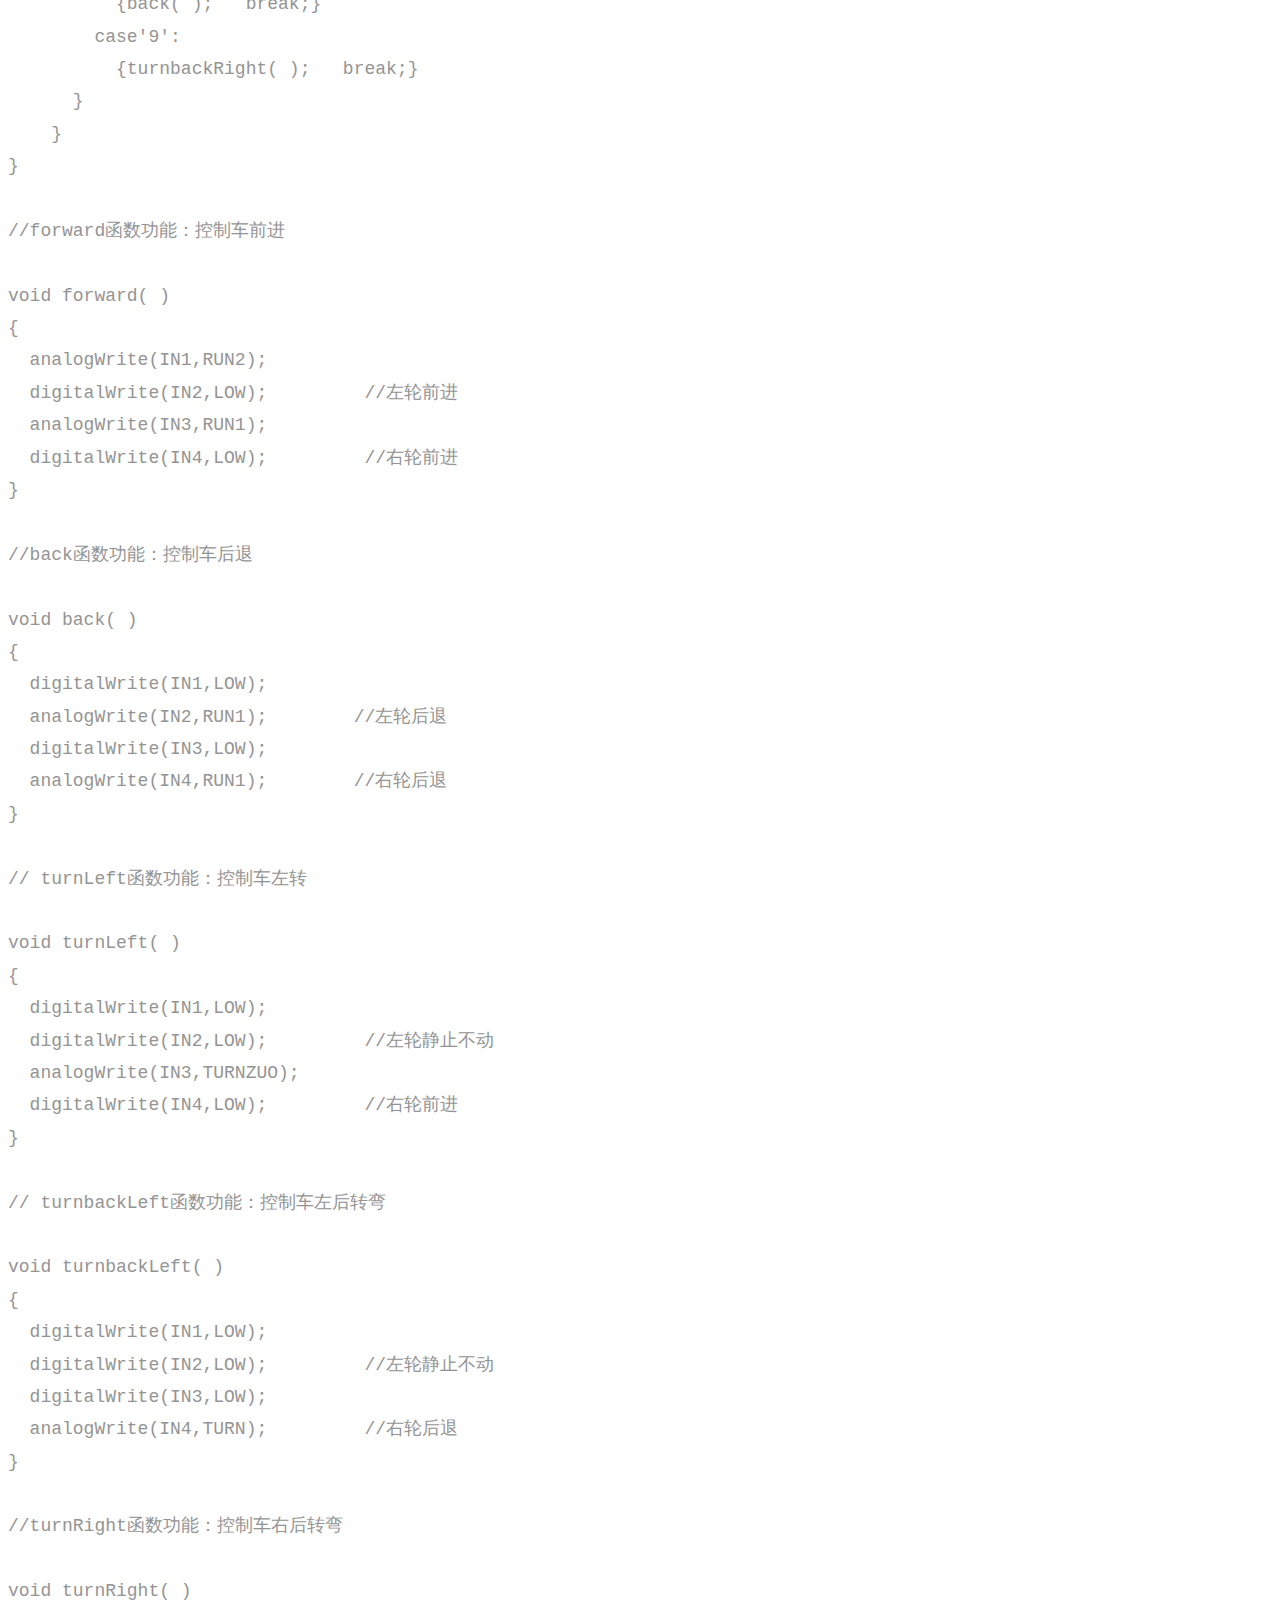
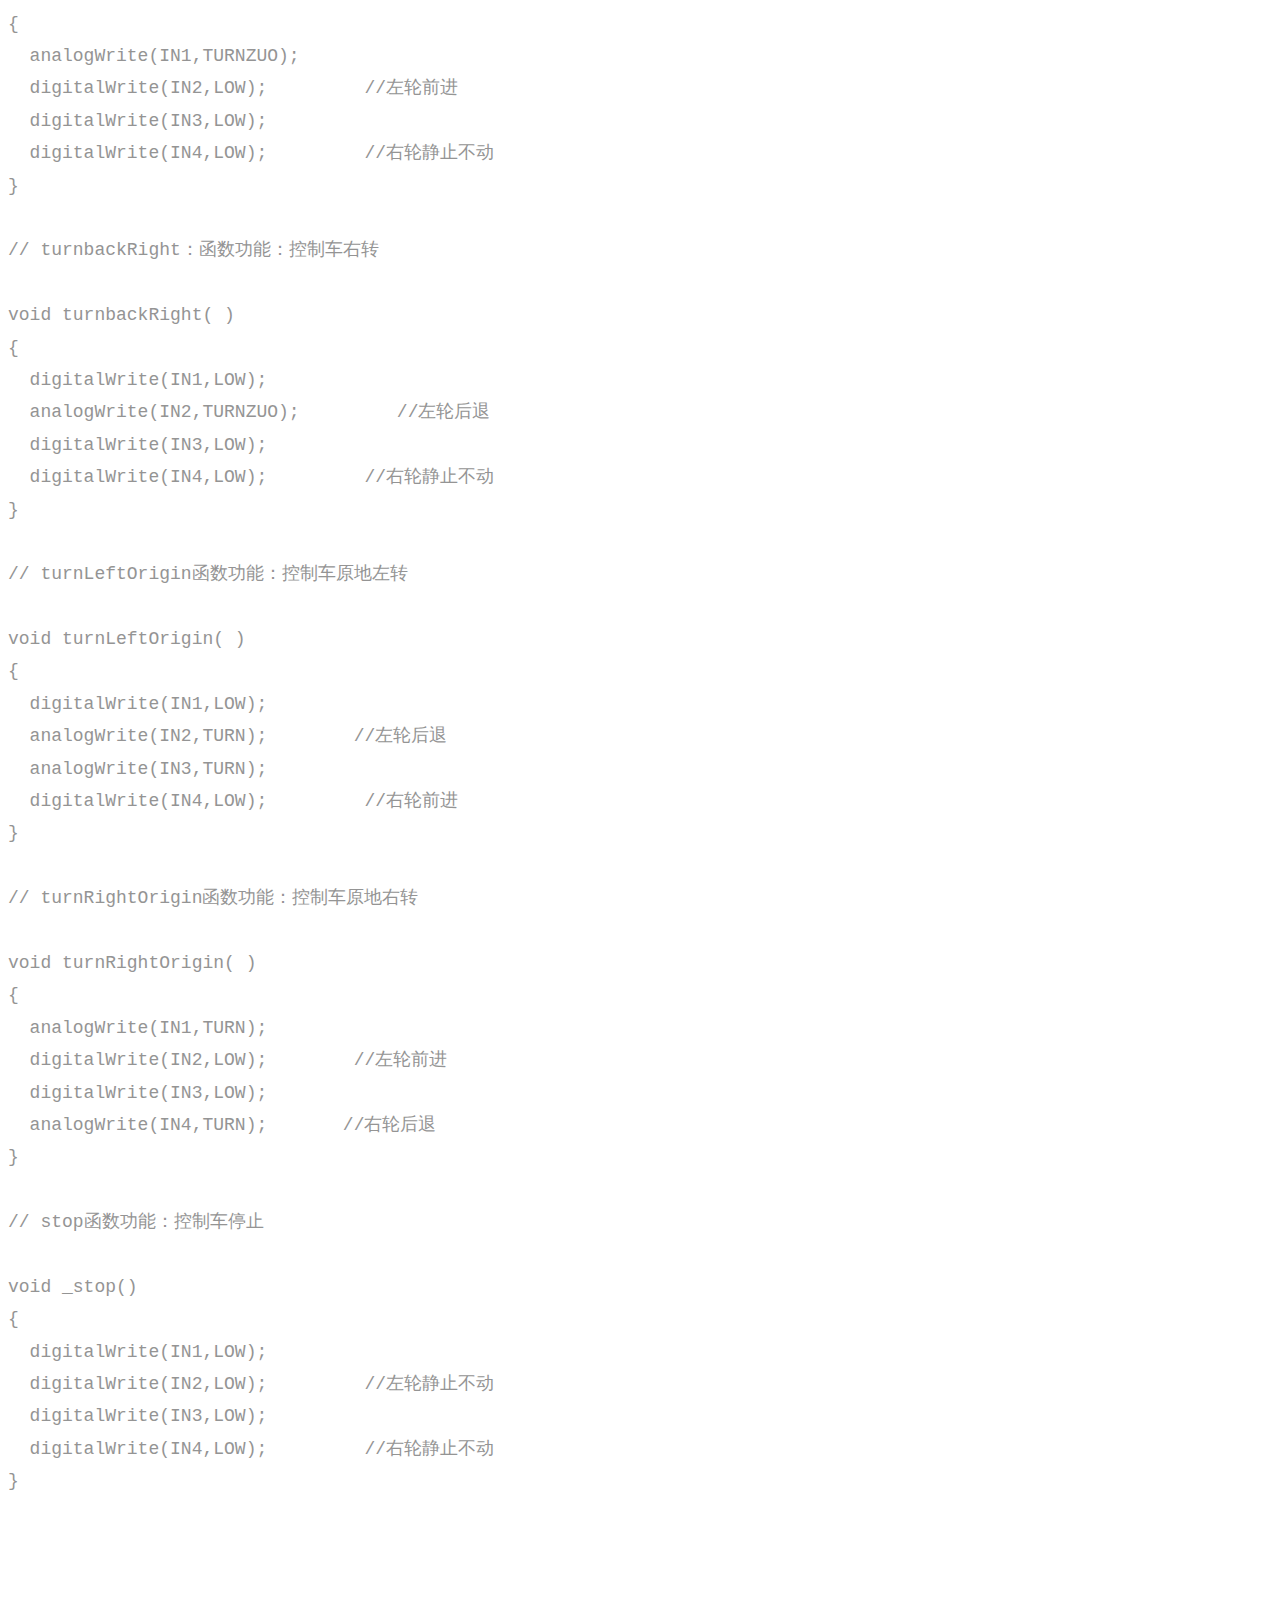
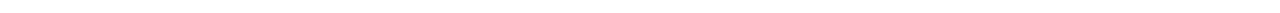
==== commit 00e49ed5: "insert photo" ====
--- a/public/index.html
+++ b/public/index.html
@@ -83,14 +83,14 @@
 
 	<a href="#" data-nav-section="home">首页</a>
 	
+	<a href="#" data-nav-section="mission">项目介绍</a>
+	
+	<a href="#" data-nav-section="services">软件部分</a>
+	
+	<a href="#" data-nav-section="team">硬件部分</a>
+	
 	<a href="#" data-nav-section="people">小组成员</a>
-	
-	<a href="#" data-nav-section="mission">项目介绍</a>
-	
-	<a href="#" data-nav-section="services">软件部分</a>
-	
-	<a href="#" data-nav-section="team">硬件部分</a>
-	
+	      
 	<a href="#" data-nav-section="contact">附录</a>
 	
       </div>
@@ -99,7 +99,310 @@
 </div>
 
 
-	<div id="fh5co-people" data-section="people">
+	
+	
+	<div id="fh5co-about" data-section="mission">
+  <div class="fh5co-2col">
+    
+    <div class="fh5co-2col-inner left">
+      
+      <div class="fh5co-tabs-container">
+	<ul class="fh5co-tabs fh5co-three">
+	  
+	  <li class="active">
+	    <a href="#" data-tab=intro>项目介绍</a>
+	  </li>
+	  
+	  <li>
+	    <a href="#" data-tab=struct>结构说明</a>
+	  </li>
+	  
+	  <li>
+	    <a href="#" data-tab=result>完成情况</a>
+	  </li>
+	  
+	</ul>
+
+	
+	
+	<div class="fh5co-tab-content active" data-tab-content=intro>
+	
+	  <h2>项目整体介绍</h2>
+	  <ul><li>本次课程项目的要求是利用计算机自动发布指令控制小车走黑线。</li><li>我们使用的软件操作平台为Xcode和opencv，用于分析地图并得出抽象路线、实时监控小车位置、根据小车位置发送指令。</li><li>硬件部分为蓝牙、MSP430单片机与老师提供的小车，用于接收指令并按照指令前行。</li></ul>
+
+	</div>
+	
+	
+	<div class="fh5co-tab-content" data-tab-content=struct>
+	
+	  <h2>整体结构说明</h2>
+	  <ul><li>用计算机自带摄像头拍摄地图，分析并得出路径与拐点</li><li>计算机通过摄像头监控小车位置，得出小车前往下一个拐点的方向，并发送指令</li><li>小车通过蓝牙接收指令，由单片机转化为对小车的控制，让小车运行</li></ul>
+
+	</div>
+	
+	
+	<div class="fh5co-tab-content" data-tab-content=result>
+	
+	  <h2>整体完成情况</h2>
+	  <ul class='checked'><li>计算机可抽象出跑道，实时采集小车图像并发送指令</li><li>小车可自由前后左右运动，可通过蓝牙接收计算机指令，按黑线前进</li><li>小车整体运动流畅，速度适中，转弯灵活，并在重点的自动停止</li></ul>
+
+	</div>
+	
+
+
+      </div>
+      
+    </div>
+    
+  </div>
+  
+  <div class="fh5co-2col fh5co-text">
+    <div class="fh5co-grid">
+      
+      
+      <div class="fh5co-grid-item" style="background-image: url(http://35.194.229.104/images/photo.jpg);"></div>
+      
+      <div class="fh5co-grid-item" style="background-image: url(http://35.194.229.104/images/hero_bg_orange.jpg);"></div>
+      
+      <div class="fh5co-grid-item" style="background-image: url(http://35.194.229.104/images/hero_bg_blue.jpg);"></div>
+      
+      <div class="fh5co-grid-item" style="background-image: url(http://35.194.229.104/images/working.jpg);"></div>
+      
+      
+      
+    </div>
+  </div>
+</div> 
+
+	
+	
+	
+	<div id="fh5co-services" data-section="services">
+  
+  
+  <div class="fh5co-video"><a href="video.mp4" class="popup-vimeo"><i class="icon-play2"></i></a> <span>Watch video</span></div>
+  
+  <div class="container">
+    <div class="col-md-6 col-md-offset-3 text-center fh5co-heading">
+      <h2>软件部分</h2>
+      <p>运行环境：MAC OS系统 Xcode+OpenCV</p>
+    </div>
+    
+    
+    <div class="col-md-4">
+      <div class="service">
+	<div class="icon"><i class=icon-feed></i></div>
+	<h3>蓝牙串口通信</h3>
+	<p>参考2015-12B02小组的蓝牙串口代码，经过针对本组小车和计算机进行的细节改动，包装成go(), stop(), turnleft(), turnright()函数，将指令传输给小车。</p>
+      </div>
+    </div>
+    
+    <div class="col-md-4">
+      <div class="service">
+	<div class="icon"><i class=icon-eye></i></div>
+	<h3>图像获取</h3>
+	<p>使用计算机内置摄像头，调用cvCreateCameraCapture()获取图像，绘制窗口的部分包装成image.h 和image.cpp</p>
+      </div>
+    </div>
+    
+    <div class="col-md-4">
+      <div class="service">
+	<div class="icon"><i class=icon-layers></i></div>
+	<h3>图像处理：透视变换</h3>
+	<p>手动选择窗口图像的四个角，主要调用了cvGetPerspectiveTransform()和cvWarpPerspective()， 对图像进行透视变换， 具体实现在perspectiveTransform.h perspectiveTransform.cpp</p>
+      </div>
+    </div>
+    
+    <div class="col-md-4">
+      <div class="service">
+	<div class="icon"><i class=icon-frame></i></div>
+	<h3>图像处理：二值化</h3>
+	<p>利用opencv内置cvThreshold()，将数值小于设定阈值的点设置成0，其余设置为255，使透视变换后的图像变为黑白两种颜色，具体实现在binarization.h binarization.cpp</p>
+      </div>
+    </div>
+    
+    <div class="col-md-4">
+      <div class="service">
+	<div class="icon"><i class=icon-target></i></div>
+	<h3>图像处理：细化</h3>
+	<p>通过迭代的方式，每次迭代将图像减少一最外层的一个像素点，并保持连通性，对二值化后的图像进行细化，再对细化结果进行判断，将距离较近的直线合并成一条直线（去掉误差产生的多余直线），具体实现在hough.h hough.cpp</p>
+      </div>
+    </div>
+    
+    <div class="col-md-4">
+      <div class="service">
+	<div class="icon"><i class=icon-cursor></i></div>
+	<h3>小车追踪与控制</h3>
+	<p>车头车尾分别用橙色和绿色两个色块，用camsift算法找到它们的位置，车头车尾的连线为小车矢量，路径转折点间的连线为路径矢量，通过这两个矢量的夹角，计算给小车下达的指令，通过tracking.h tracking.cpp 和controlling.h controlling.cpp实现</p>
+      </div>
+    </div>
+    
+    
+    
+  </div>
+  
+</div> 
+
+	
+	
+	
+	<div id="fh5co-gallery">
+  
+  <a href="http://35.194.229.104/images/%E9%80%8F%E8%A7%86%E5%8F%98%E6%8D%A2.jpeg" class="fh5co-item image-popup" style="background-image: url(http://35.194.229.104/images/%E9%80%8F%E8%A7%86%E5%8F%98%E6%8D%A2.jpeg)">
+    <div class="fh5co-overlay"></div>
+    <div class="fh5co-copy">
+      <div class="fh5co-copy-inner">
+	<h2>透视变换</h2>
+	
+      </div>
+    </div>
+  </a>
+  
+  <a href="http://35.194.229.104/images/%E4%BA%8C%E5%80%BC%E5%8C%96.jpeg" class="fh5co-item image-popup" style="background-image: url(http://35.194.229.104/images/%E4%BA%8C%E5%80%BC%E5%8C%96.jpeg)">
+    <div class="fh5co-overlay"></div>
+    <div class="fh5co-copy">
+      <div class="fh5co-copy-inner">
+	<h2>二值化</h2>
+	
+      </div>
+    </div>
+  </a>
+  
+  <a href="http://35.194.229.104/images/%E7%BB%86%E5%8C%96%E5%A4%84%E7%90%86.jpeg" class="fh5co-item image-popup" style="background-image: url(http://35.194.229.104/images/%E7%BB%86%E5%8C%96%E5%A4%84%E7%90%86.jpeg)">
+    <div class="fh5co-overlay"></div>
+    <div class="fh5co-copy">
+      <div class="fh5co-copy-inner">
+	<h2>细化处理</h2>
+	
+      </div>
+    </div>
+  </a>
+  
+  <a href="http://35.194.229.104/images/%E7%A1%AE%E5%AE%9A%E8%B7%AF%E5%BE%84.jpeg" class="fh5co-item image-popup" style="background-image: url(http://35.194.229.104/images/%E7%A1%AE%E5%AE%9A%E8%B7%AF%E5%BE%84.jpeg)">
+    <div class="fh5co-overlay"></div>
+    <div class="fh5co-copy">
+      <div class="fh5co-copy-inner">
+	<h2>确定路径</h2>
+	
+      </div>
+    </div>
+  </a>
+  
+  <a href="http://35.194.229.104/images/%E5%AE%9A%E4%BD%8D%E5%B0%8F%E8%BD%A6.jpeg" class="fh5co-item image-popup" style="background-image: url(http://35.194.229.104/images/%E5%AE%9A%E4%BD%8D%E5%B0%8F%E8%BD%A6.jpeg)">
+    <div class="fh5co-overlay"></div>
+    <div class="fh5co-copy">
+      <div class="fh5co-copy-inner">
+	<h2>定位小车</h2>
+	
+      </div>
+    </div>
+  </a>
+  
+</div> 
+
+	
+	
+	
+	<div id="fh5co-team" data-section="team">
+  <div class="container">
+    
+    <div class="col-md-6 col-md-offset-3 text-center fh5co-heading">
+      <h2>硬件部分</h2>
+      <p>完整代码请<a href="#" data-toggle="modal" data-target="#myModal">点击这里</a></p>
+    </div>
+   
+    
+    
+    <div class="col-md-4">
+      <div class="person">
+	<img src="http://35.194.229.104/images/photo.jpg" alt="" class="img-responsive">
+	<h3>小车整体设计</h3>
+	<h4></h4>
+	<p>小车的单片机为MSP430单片机，通过Energia软件编程。</p>
+	<ul class="social">
+	  
+	  
+	  
+	  
+	  
+	  
+	</ul>
+      </div>
+    </div>
+    
+    <div class="col-md-4">
+      <div class="person">
+	<h3>Serial.begin()</h3>
+	<h4></h4>
+	<p>打开串口，设置数据传输速率</p>
+	<ul class="social">
+	  
+	  
+	  
+	  
+	  
+	  
+	</ul>
+      </div>
+    </div>
+    
+    <div class="col-md-4">
+      <div class="person">
+	<h3>Serial.available()</h3>
+	<h4></h4>
+	<p>判断是否是否接收到消息</p>
+	<ul class="social">
+	  
+	  
+	  
+	  
+	  
+	  
+	</ul>
+      </div>
+    </div>
+    
+    <div class="col-md-4">
+      <div class="person">
+	<h3>Serial.read()</h3>
+	<h4></h4>
+	<p>从串口接收信息并返回</p>
+	<ul class="social">
+	  
+	  
+	  
+	  
+	  
+	  
+	</ul>
+      </div>
+    </div>
+    
+    <div class="col-md-4">
+      <div class="person">
+	<h3>forward(), turnleft(), turnright(), _stop()</h3>
+	<h4></h4>
+	<p>向引脚输出信号，分别控制小车前进、左转、右转、停止</p>
+	<ul class="social">
+	  
+	  
+	  
+	  
+	  
+	  
+	</ul>
+      </div>
+    </div>
+    
+    
+  </div>
+</div> 
+
+	      
+	      
+	      
+	     
+<div id="fh5co-people" data-section="people">
   
   
   
@@ -108,7 +411,9 @@
       <h2>小组成员</h2>
       <p>从左至右依次为李雪嫣，李沐晗，刘悦，孙晨鸽</p>
     </div>
-    
+    <div class="col-md-6 col-md-offset-3">
+      <img src="images/people.jpg" class="img-responsive img-rounded" alt="Responsive image" style="margin-bottom:50px;">
+    </div>
     
     <div class="col-md-12">
 	    
@@ -118,13 +423,13 @@
   <div class="panel panel-default">
     <div class="panel-heading" role="tab" id="headingOne">
       <h4 class="panel-title">
-        <a role="button" data-toggle="collapse" data-parent="#accordion" href="#collapseOne" aria-expanded="true" aria-controls="collapseOne">
+        <a class="collapsed" role="button" data-toggle="collapse" data-parent="#accordion" href="#collapseOne" aria-expanded="false" aria-controls="collapseOne">
           李雪嫣·组长·硬件制作
         </a>
       </h4>
     </div>
     <div id="collapseOne" class="panel-collapse collapse in" role="tabpanel" aria-labelledby="headingOne">
-      <div class="panel-body">
+      <div class="panel-body" style="font-size:14px;">
          作为组长，我负责团队中的任务分配与硬件制作部分。
 		<br>这个课程项目所设计的知识，如opencv和单片机，对于我们四个人来说基本都是没有接触过的，这让分工出现困难。最后我们决定由两位队员负责软件部分，两位队员负责硬件部分。
 		<br>我们的蓝牙连接部分比较顺利，主要的问题出在计算机对小车位置的判断与小车运行上。
@@ -140,13 +445,13 @@
     <div class="panel-heading" role="tab" id="headingTwo">
       <h4 class="panel-title">
         <a class="collapsed" role="button" data-toggle="collapse" data-parent="#accordion" href="#collapseTwo" aria-expanded="false" aria-controls="collapseTwo">
-          Collapsible Group Item #2
+          李沐晗·组员·硬件调试、网页制作
         </a>
       </h4>
     </div>
     <div id="collapseTwo" class="panel-collapse collapse" role="tabpanel" aria-labelledby="headingTwo">
-      <div class="panel-body">
-        Anim pariatur cliche reprehenderit, enim eiusmod high life accusamus terry richardson ad squid. 3 wolf moon officia aute, non cupidatat skateboard dolor brunch. Food truck quinoa nesciunt laborum eiusmod. Brunch 3 wolf moon tempor, sunt aliqua put a bird on it squid single-origin coffee nulla assumenda shoreditch et. Nihil anim keffiyeh helvetica, craft beer labore wes anderson cred nesciunt sapiente ea proident. Ad vegan excepteur butcher vice lomo. Leggings occaecat craft beer farm-to-table, raw denim aesthetic synth nesciunt you probably haven't heard of them accusamus labore sustainable VHS.
+      <div class="panel-body" style="font-size:14px;">
+        这次工科创2B的经历对我来说是非常难忘的。<br>课程中我主要负责了网站制作任务。同时我也在硬件组，全程参与了整个开发。我认为我做得不错。<br>但是，如果没有优秀的队友们，这一切是决不可能的。课程中我最大的收获就是增进了和班里同学们的友谊。<br>为了完成这个任务，我们花了很多时间在一起工作。一起拿到小车，一起花费一个又一个下午调试程序、修改参数，一起克服重重困难到一起见证最后的成功。这些时间使我们互相更加了解，使我们成为一个欢乐而高效的团队。在专业培养中，这种锻炼团队合作的机会是非常少的，因此这门课上的经历显得十分珍贵。这些共同努力的日子，对我来说是非常温暖，非常难忘的记忆。<br>而且，我在这门课中增加了自信心。<br>从开学听了介绍后的一头雾水，到完全明白小车的运行机理，看懂每一行代码，这一切都是我们团队独立完成的。现在回顾，并不像当初听起来那样难如登天。相信今后的道路上，若要再次踏入完全未知的领域，这次工科创课程的经历也总能成为我心中的一份小而真切的动力。  
       </div>
     </div>
   </div>
@@ -154,13 +459,27 @@
     <div class="panel-heading" role="tab" id="headingThree">
       <h4 class="panel-title">
         <a class="collapsed" role="button" data-toggle="collapse" data-parent="#accordion" href="#collapseThree" aria-expanded="false" aria-controls="collapseThree">
-          Collapsible Group Item #3
+          刘悦·组员·软件调试、环境配置、报告撰写
         </a>
       </h4>
     </div>
     <div id="collapseThree" class="panel-collapse collapse" role="tabpanel" aria-labelledby="headingThree">
-      <div class="panel-body">
-        Anim pariatur cliche reprehenderit, enim eiusmod high life accusamus terry richardson ad squid. 3 wolf moon officia aute, non cupidatat skateboard dolor brunch. Food truck quinoa nesciunt laborum eiusmod. Brunch 3 wolf moon tempor, sunt aliqua put a bird on it squid single-origin coffee nulla assumenda shoreditch et. Nihil anim keffiyeh helvetica, craft beer labore wes anderson cred nesciunt sapiente ea proident. Ad vegan excepteur butcher vice lomo. Leggings occaecat craft beer farm-to-table, raw denim aesthetic synth nesciunt you probably haven't heard of them accusamus labore sustainable VHS.
+      <div class="panel-body" style="font-size:14px;">
+        在这个项目中我负责的是软件调试，环境配置。前期和组内成员一起通读往届学长学姐的源代码，边读边查资料，了解了很多opencv中函数的功能，同时也学习了一些图像处理的方法以及一些方法背后的原理，例如透视变换和细化算法的数学原理，这个过程我体会到计算机编程不能脱离数学，没有数学的支撑，也不能得到许多实用严谨的算法；后期配合组内成员一起调试代码和环境，调试过程中发现了很多意想不到的问题，像是电脑摄像头不能足够高导致透视误差不能忽略，效果受光线影响和很大等问题，这段经历让我体会到了动手操作的重要性。<br>回忆小组成员们一起合作完成大作业的日子，开始时自学opencv，单片机的迷茫和努力，调试过程陷入瓶颈的难过和互相鼓励，最后小车成功走完黑线的激动和兴奋。感谢大家的团结和投入，和大家一起合作很开心！
+      </div>
+    </div>
+  </div>
+  <div class="panel panel-default">
+    <div class="panel-heading" role="tab" id="headingFour">
+      <h4 class="panel-title">
+        <a class="collapsed" role="button" data-toggle="collapse" data-parent="#accordion" href="#collapseFour" aria-expanded="false" aria-controls="collapseFour">
+          孙晨鸽·组员·软件制作
+        </a>
+      </h4>
+    </div>
+    <div id="collapseFour" class="panel-collapse collapse" role="tabpanel" aria-labelledby="headingFour">
+      <div class="panel-body" style="font-size:14px;">
+        工科创是一门很不一样的课程，没有老师讲解理论知识，甚至没有课本参考，所有知识都需要在自己动手的过程中去学习和摸索。<br>    刚开始做小车的时候，可以说是毫无头绪，面对着诸多难关不知道该攻克什么，更不知道怎样攻克。每每这时，就庆幸共同完成这门课程的是一个团队，小组成员一起学习OpenCV ，一起调试小车的过程中，团队协作能力，代码应用能力都有了很大提高，可以说是大学一次难忘的具有知识和人生双重意义的课程。<br>    我承担的是软件部分的实现，主要包括实现小车和PC端蓝牙串口通讯，图像处理和小车控制。由于我的电脑是MAC OS系统，蓝牙串口通信和Windows有所差别，资料也比较少，于是自己搜集了一些MAC蓝牙端口的资料，同时也借鉴了使用MAC控制小车的学长学姐们的方法，主要参考了2015年秋季学期第二组关于蓝牙串口通信的代码，经过多次修改和调试，终于成功实现了与小车的通信。图像处理是在Xcode+OpenCV下实现的，由于OpenCV函数包装和套路比较成熟，资料也比较丰富，在我们小组的共同讨论下实现的比较顺利。小车控制的函数主要借鉴了学长学姐的代码，但是在实际追踪小车，控制小车的过程中还是出现了很多一开始没想到的问题，比如小车车头车尾的色块在不同亮度条件下会有差别，由于我们用的是电脑内置摄像头，在追踪时会因为光的透视现象产生误差等等，在学长学姐代码的基础上，我们做了一些补充和修改，经过很多次绝望的调试，也终于取得了令人较为满意的成果。<br>    这次做小车的经历使我收获颇丰。一方面进一步深入了解了我自己的电脑的蓝牙端口是怎样调用，怎样和外接设备进行信息传输的，另一方面代码的学习和应用能力也有了一定的提高，更重要的是学会了在项目中和队友沟通和协作。感谢工科创2B带给我大学学习里一次不同的体验。  
       </div>
     </div>
   </div>
@@ -177,305 +496,8 @@
 		
 		
 </div> 
-	
-	<div id="fh5co-about" data-section="mission">
-  <div class="fh5co-2col">
-    
-    <div class="fh5co-2col-inner left">
-      
-      <div class="fh5co-tabs-container">
-	<ul class="fh5co-tabs fh5co-three">
-	  
-	  <li class="active">
-	    <a href="#" data-tab=intro>项目介绍</a>
-	  </li>
-	  
-	  <li>
-	    <a href="#" data-tab=struct>结构说明</a>
-	  </li>
-	  
-	  <li>
-	    <a href="#" data-tab=result>完成情况</a>
-	  </li>
-	  
-	</ul>
-
-	
-	
-	<div class="fh5co-tab-content active" data-tab-content=intro>
-	
-	  <h2>项目整体介绍</h2>
-	  <ul><li>本次课程项目的要求是利用计算机自动发布指令控制小车走黑线。</li><li>我们使用的软件操作平台为Xcode和opencv，用于分析地图并得出抽象路线、实时监控小车位置、根据小车位置发送指令。</li><li>硬件部分为蓝牙、MSP430单片机与老师提供的小车，用于接收指令并按照指令前行。</li></ul>
-
-	</div>
-	
-	
-	<div class="fh5co-tab-content" data-tab-content=struct>
-	
-	  <h2>整体结构说明</h2>
-	  <ul><li>用计算机自带摄像头拍摄地图，分析并得出路径与拐点</li><li>计算机通过摄像头监控小车位置，得出小车前往下一个拐点的方向，并发送指令</li><li>小车通过蓝牙接收指令，由单片机转化为对小车的控制，让小车运行</li></ul>
-
-	</div>
-	
-	
-	<div class="fh5co-tab-content" data-tab-content=result>
-	
-	  <h2>整体完成情况</h2>
-	  <ul class='checked'><li>计算机可抽象出跑道，实时采集小车图像并发送指令</li><li>小车可自由前后左右运动，可通过蓝牙接收计算机指令，按黑线前进</li><li>小车整体运动流畅，速度适中，转弯灵活，并在重点的自动停止</li></ul>
-
-	</div>
-	
-
-
-      </div>
-      
-    </div>
-    
-  </div>
-  
-  <div class="fh5co-2col fh5co-text">
-    <div class="fh5co-grid">
-      
-      
-      <div class="fh5co-grid-item" style="background-image: url(http://35.194.229.104/images/photo.jpg);"></div>
-      
-      <div class="fh5co-grid-item" style="background-image: url(http://35.194.229.104/images/hero_bg_orange.jpg);"></div>
-      
-      <div class="fh5co-grid-item" style="background-image: url(http://35.194.229.104/images/hero_bg_blue.jpg);"></div>
-      
-      <div class="fh5co-grid-item" style="background-image: url(http://35.194.229.104/images/working.jpg);"></div>
-      
-      
-      
-    </div>
-  </div>
-</div> 
-
-	
-	
-	
-	<div id="fh5co-services" data-section="services">
-  
-  
-  <div class="fh5co-video"><a href="video.mp4" class="popup-vimeo"><i class="icon-play2"></i></a> <span>Watch video</span></div>
-  
-  <div class="container">
-    <div class="col-md-6 col-md-offset-3 text-center fh5co-heading">
-      <h2>软件部分</h2>
-      <p>运行环境：MAC OS系统 Xcode+OpenCV</p>
-    </div>
-    
-    
-    <div class="col-md-4">
-      <div class="service">
-	<div class="icon"><i class=icon-feed></i></div>
-	<h3>蓝牙串口通信</h3>
-	<p>参考2015-12B02小组的蓝牙串口代码，经过针对本组小车和计算机进行的细节改动，包装成go(), stop(), turnleft(), turnright()函数，将指令传输给小车。</p>
-      </div>
-    </div>
-    
-    <div class="col-md-4">
-      <div class="service">
-	<div class="icon"><i class=icon-eye></i></div>
-	<h3>图像获取</h3>
-	<p>使用计算机内置摄像头，调用cvCreateCameraCapture()获取图像，绘制窗口的部分包装成image.h 和image.cpp</p>
-      </div>
-    </div>
-    
-    <div class="col-md-4">
-      <div class="service">
-	<div class="icon"><i class=icon-layers></i></div>
-	<h3>图像处理：透视变换</h3>
-	<p>手动选择窗口图像的四个角，主要调用了cvGetPerspectiveTransform()和cvWarpPerspective()， 对图像进行透视变换， 具体实现在perspectiveTransform.h perspectiveTransform.cpp</p>
-      </div>
-    </div>
-    
-    <div class="col-md-4">
-      <div class="service">
-	<div class="icon"><i class=icon-frame></i></div>
-	<h3>图像处理：二值化</h3>
-	<p>利用opencv内置cvThreshold()，将数值小于设定阈值的点设置成0，其余设置为255，使透视变换后的图像变为黑白两种颜色，具体实现在binarization.h binarization.cpp</p>
-      </div>
-    </div>
-    
-    <div class="col-md-4">
-      <div class="service">
-	<div class="icon"><i class=icon-target></i></div>
-	<h3>图像处理：细化</h3>
-	<p>通过迭代的方式，每次迭代将图像减少一最外层的一个像素点，并保持连通性，对二值化后的图像进行细化，再对细化结果进行判断，将距离较近的直线合并成一条直线（去掉误差产生的多余直线），具体实现在hough.h hough.cpp</p>
-      </div>
-    </div>
-    
-    <div class="col-md-4">
-      <div class="service">
-	<div class="icon"><i class=icon-cursor></i></div>
-	<h3>小车追踪与控制</h3>
-	<p>车头车尾分别用橙色和绿色两个色块，用camsift算法找到它们的位置，车头车尾的连线为小车矢量，路径转折点间的连线为路径矢量，通过这两个矢量的夹角，计算给小车下达的指令，通过tracking.h tracking.cpp 和controlling.h controlling.cpp实现</p>
-      </div>
-    </div>
-    
-    
-    
-  </div>
-  
-</div> 
-
-	
-	
-	
-	<div id="fh5co-gallery">
-  
-  <a href="http://35.194.229.104/images/%E9%80%8F%E8%A7%86%E5%8F%98%E6%8D%A2.jpeg" class="fh5co-item image-popup" style="background-image: url(http://35.194.229.104/images/%E9%80%8F%E8%A7%86%E5%8F%98%E6%8D%A2.jpeg)">
-    <div class="fh5co-overlay"></div>
-    <div class="fh5co-copy">
-      <div class="fh5co-copy-inner">
-	<h2>透视变换</h2>
-	
-      </div>
-    </div>
-  </a>
-  
-  <a href="http://35.194.229.104/images/%E4%BA%8C%E5%80%BC%E5%8C%96.jpeg" class="fh5co-item image-popup" style="background-image: url(http://35.194.229.104/images/%E4%BA%8C%E5%80%BC%E5%8C%96.jpeg)">
-    <div class="fh5co-overlay"></div>
-    <div class="fh5co-copy">
-      <div class="fh5co-copy-inner">
-	<h2>二值化</h2>
-	
-      </div>
-    </div>
-  </a>
-  
-  <a href="http://35.194.229.104/images/%E7%BB%86%E5%8C%96%E5%A4%84%E7%90%86.jpeg" class="fh5co-item image-popup" style="background-image: url(http://35.194.229.104/images/%E7%BB%86%E5%8C%96%E5%A4%84%E7%90%86.jpeg)">
-    <div class="fh5co-overlay"></div>
-    <div class="fh5co-copy">
-      <div class="fh5co-copy-inner">
-	<h2>细化处理</h2>
-	
-      </div>
-    </div>
-  </a>
-  
-  <a href="http://35.194.229.104/images/%E7%A1%AE%E5%AE%9A%E8%B7%AF%E5%BE%84.jpeg" class="fh5co-item image-popup" style="background-image: url(http://35.194.229.104/images/%E7%A1%AE%E5%AE%9A%E8%B7%AF%E5%BE%84.jpeg)">
-    <div class="fh5co-overlay"></div>
-    <div class="fh5co-copy">
-      <div class="fh5co-copy-inner">
-	<h2>确定路径</h2>
-	
-      </div>
-    </div>
-  </a>
-  
-  <a href="http://35.194.229.104/images/%E5%AE%9A%E4%BD%8D%E5%B0%8F%E8%BD%A6.jpeg" class="fh5co-item image-popup" style="background-image: url(http://35.194.229.104/images/%E5%AE%9A%E4%BD%8D%E5%B0%8F%E8%BD%A6.jpeg)">
-    <div class="fh5co-overlay"></div>
-    <div class="fh5co-copy">
-      <div class="fh5co-copy-inner">
-	<h2>定位小车</h2>
-	
-      </div>
-    </div>
-  </a>
-  
-</div> 
-
-	
-	
-	
-	<div id="fh5co-team" data-section="team">
-  <div class="container">
-    
-    <div class="col-md-6 col-md-offset-3 text-center fh5co-heading">
-      <h2>硬件部分</h2>
-      <p>完整代码请<a href="#" data-toggle="modal" data-target="#myModal">点击这里</a></p>
-    </div>
-   
-    
-    
-    <div class="col-md-4">
-      <div class="person">
-	<img src="http://35.194.229.104/images/photo.jpg" alt="" class="img-responsive">
-	<h3>小车整体设计</h3>
-	<h4></h4>
-	<p>小车的单片机为MSP430单片机，通过Energia软件编程。</p>
-	<ul class="social">
-	  
-	  
-	  
-	  
-	  
-	  
-	</ul>
-      </div>
-    </div>
-    
-    <div class="col-md-4">
-      <div class="person">
-	<h3>Serial.begin()</h3>
-	<h4></h4>
-	<p>打开串口，设置数据传输速率</p>
-	<ul class="social">
-	  
-	  
-	  
-	  
-	  
-	  
-	</ul>
-      </div>
-    </div>
-    
-    <div class="col-md-4">
-      <div class="person">
-	<h3>Serial.available()</h3>
-	<h4></h4>
-	<p>判断是否是否接收到消息</p>
-	<ul class="social">
-	  
-	  
-	  
-	  
-	  
-	  
-	</ul>
-      </div>
-    </div>
-    
-    <div class="col-md-4">
-      <div class="person">
-	<h3>Serial.read()</h3>
-	<h4></h4>
-	<p>从串口接收信息并返回</p>
-	<ul class="social">
-	  
-	  
-	  
-	  
-	  
-	  
-	</ul>
-      </div>
-    </div>
-    
-    <div class="col-md-4">
-      <div class="person">
-	<h3>forward(), turnleft(), turnright(), _stop()</h3>
-	<h4></h4>
-	<p>向引脚输出信号，分别控制小车前进、左转、右转、停止</p>
-	<ul class="social">
-	  
-	  
-	  
-	  
-	  
-	  
-	</ul>
-      </div>
-    </div>
-    
-    
-  </div>
-</div> 
-
-	
+	      
+	      
 
 	
 	<div id="fh5co-contact" data-section="contact">
--- a/public/css/style.css
+++ b/public/css/style.css
@@ -0,0 +1,1233 @@
+@font-face {
+  font-family: 'icomoon';
+  src: url("../fonts/icomoon/icomoon.eot?srf3rx");
+  src: url("../fonts/icomoon/icomoon.eot?srf3rx#iefix") format("embedded-opentype"), url("../fonts/icomoon/icomoon.ttf?srf3rx") format("truetype"), url("../fonts/icomoon/icomoon.woff?srf3rx") format("woff"), url("../fonts/icomoon/icomoon.svg?srf3rx#icomoon") format("svg");
+  font-weight: normal;
+  font-style: normal;
+}
+body {
+  font-family: "Open Sans", Arial, sans-serif;
+  font-size: 18px;
+  font-weight: 300;
+  line-height: 1.8;
+  color: #949494;
+}
+body.fh5co-overflow {
+  overflow-x: hidden;
+  width: 100%;
+}
+
+a {
+  color: #69c2c8;
+  -webkit-transition: 0.5s;
+  -o-transition: 0.5s;
+  transition: 0.5s;
+}
+a:hover, a:focus, a:active {
+  color: #3da1a7;
+}
+
+h1, h2, h3, h4, h5, h6 {
+  font-family: "Open Sans", Arial, sans-serif;
+  color: #000;
+  margin-bottom: 30px;
+}
+
+p {
+  margin-bottom: 30px;
+}
+
+.btn {
+  margin-right: 4px;
+  margin-bottom: 4px;
+  font-family: "Open Sans", Arial, sans-serif;
+  font-size: 12px;
+  letter-spacing: 2px;
+  text-transform: uppercase;
+  font-weight: 700;
+  -webkit-border-radius: 100px;
+  -moz-border-radius: 100px;
+  -ms-border-radius: 100px;
+  border-radius: 100px;
+  -webkit-transition: 0.5s;
+  -o-transition: 0.5s;
+  transition: 0.5s;
+}
+.btn.btn-md {
+  padding: 10px 20px !important;
+}
+.btn.btn-lg {
+  padding: 18px 36px !important;
+}
+.btn:hover, .btn:active, .btn:focus {
+  box-shadow: none !important;
+  outline: none !important;
+}
+
+.btn-primary {
+  background: #69c2c8;
+  color: #fff;
+  border: 2px solid #69c2c8;
+}
+.btn-primary:hover, .btn-primary:focus, .btn-primary:active {
+  background: #56bac1 !important;
+  border-color: #56bac1 !important;
+}
+.btn-primary.btn-outline {
+  background: transparent;
+  color: #69c2c8;
+  border: 2px solid #69c2c8;
+}
+.btn-primary.btn-outline:hover, .btn-primary.btn-outline:focus, .btn-primary.btn-outline:active {
+  background: #69c2c8;
+  color: #fff;
+}
+
+.btn-success {
+  background: #58ca7e;
+  color: #fff;
+  border: 2px solid #58ca7e;
+}
+.btn-success:hover, .btn-success:focus, .btn-success:active {
+  background: #45c46f !important;
+  border-color: #45c46f !important;
+}
+.btn-success.btn-outline {
+  background: transparent;
+  color: #58ca7e;
+  border: 2px solid #58ca7e;
+}
+.btn-success.btn-outline:hover, .btn-success.btn-outline:focus, .btn-success.btn-outline:active {
+  background: #58ca7e;
+  color: #fff;
+}
+
+.btn-info {
+  background: #1784fb;
+  color: #fff;
+  border: 2px solid #1784fb;
+}
+.btn-info:hover, .btn-info:focus, .btn-info:active {
+  background: #0477f4 !important;
+  border-color: #0477f4 !important;
+}
+.btn-info.btn-outline {
+  background: transparent;
+  color: #1784fb;
+  border: 2px solid #1784fb;
+}
+.btn-info.btn-outline:hover, .btn-info.btn-outline:focus, .btn-info.btn-outline:active {
+  background: #1784fb;
+  color: #fff;
+}
+
+.btn-warning {
+  background: #fed330;
+  color: #fff;
+  border: 2px solid #fed330;
+}
+.btn-warning:hover, .btn-warning:focus, .btn-warning:active {
+  background: #fece17 !important;
+  border-color: #fece17 !important;
+}
+.btn-warning.btn-outline {
+  background: transparent;
+  color: #fed330;
+  border: 2px solid #fed330;
+}
+.btn-warning.btn-outline:hover, .btn-warning.btn-outline:focus, .btn-warning.btn-outline:active {
+  background: #fed330;
+  color: #fff;
+}
+
+.btn-danger {
+  background: #fb4f59;
+  color: #fff;
+  border: 2px solid #fb4f59;
+}
+.btn-danger:hover, .btn-danger:focus, .btn-danger:active {
+  background: #fa3641 !important;
+  border-color: #fa3641 !important;
+}
+.btn-danger.btn-outline {
+  background: transparent;
+  color: #fb4f59;
+  border: 2px solid #fb4f59;
+}
+.btn-danger.btn-outline:hover, .btn-danger.btn-outline:focus, .btn-danger.btn-outline:active {
+  background: #fb4f59;
+  color: #fff;
+}
+
+.btn-outline {
+  background: none;
+  border: 2px solid gray;
+  font-size: 12px;
+  letter-spacing: 2px;
+  text-transform: uppercase;
+  -webkit-transition: 0.3s;
+  -o-transition: 0.3s;
+  transition: 0.3s;
+}
+.btn-outline:hover, .btn-outline:focus, .btn-outline:active {
+  box-shadow: none;
+}
+
+.form-control {
+  box-shadow: none;
+  background: transparent;
+  border: 2px solid rgba(0, 0, 0, 0.1);
+  height: 54px;
+  font-size: 18px;
+  font-weight: 300;
+}
+.form-control:active, .form-control:focus {
+  outline: none;
+  box-shadow: none;
+  border-color: #69c2c8;
+}
+
+.fh5co-page {
+  overflow-x: hidden;
+  position: relative;
+  z-index: 1;
+}
+
+#fh5co-home {
+  min-height: 300px;
+  background-size: cover;
+  background-repeat: no-repeat;
+  background-position: center center;
+  -webkit-box-shadow: inset -1px -11px 21px -15px rgba(0, 0, 0, 0.75);
+  -moz-box-shadow: inset -1px -11px 21px -15px rgba(0, 0, 0, 0.75);
+  box-shadow: inset -1px -11px 21px -15px rgba(0, 0, 0, 0.75);
+  position: relative;
+}
+#fh5co-home > .container {
+  position: relative;
+  z-index: 2;
+}
+#fh5co-home .fh5co-copy {
+  display: table;
+  width: 100%;
+}
+#fh5co-home .fh5co-copy-inner {
+  display: table-cell;
+  width: 100%;
+  vertical-align: middle;
+}
+#fh5co-home .fh5co-copy-inner h1, #fh5co-home .fh5co-copy-inner h2 {
+  margin: 0;
+  padding: 0;
+}
+#fh5co-home .fh5co-copy-inner h1 {
+  color: #fff;
+  font-size: 55px;
+  margin-bottom: 20px;
+  line-height: 1.2;
+  font-weight: 300;
+}
+#fh5co-home .fh5co-copy-inner h2 {
+  font-size: 20px;
+  color: #fff;
+  line-height: 1.2;
+  color: rgba(255, 255, 255, 0.7);
+}
+#fh5co-home .fh5co-copy-inner a {
+  color: #fff;
+  border-bottom: 1px solid rgba(255, 255, 255, 0.4);
+}
+#fh5co-home .fh5co-copy-inner a:hover {
+  border-bottom: 1px solid rgba(255, 255, 255, 0.9);
+  text-decoration: none;
+}
+
+.fh5co-main-nav {
+  position: relative;
+  background: #fff;
+}
+.fh5co-main-nav.fh5co-shadow {
+  -webkit-box-shadow: 0 0 7px 0 rgba(0, 0, 0, 0.09);
+  -moz-box-shadow: 0 0 7px 0 rgba(0, 0, 0, 0.09);
+  -ms-box-shadow: 0 0 7px 0 rgba(0, 0, 0, 0.09);
+  box-shadow: 0 0 7px 0 rgba(0, 0, 0, 0.09);
+}
+.fh5co-main-nav .fh5co-menu-1 {
+  vertical-align: middle;
+  float: left;
+  line-height: 0;
+}
+.fh5co-main-nav .fh5co-menu-1 a {
+  padding: 35px 0;
+  margin-right: 30px;
+  color: #ccc;
+  text-transform: uppercase;
+  letter-spacing: 2px;
+  font-size: 13px;
+  font-weight: 400;
+  display: -moz-inline-stack;
+  display: inline-block;
+  zoom: 1;
+  *display: inline;
+}
+.fh5co-main-nav .fh5co-menu-1 a:hover, .fh5co-main-nav .fh5co-menu-1 a:focus, .fh5co-main-nav .fh5co-menu-1 a:active {
+  outline: none;
+  text-decoration: none;
+}
+.fh5co-main-nav .fh5co-menu-1 a.active {
+  font-weight: 400;
+  color: #000;
+}
+.fh5co-main-nav .fh5co-menu-1 {
+  width: 100%;
+}
+.fh5co-main-nav .fh5co-menu-1 a {
+  vertical-align: middle;
+}
+.fh5co-main-nav .fh5co-logo {
+  text-align: center;
+  width: 19.33%;
+  font-size: 40px;
+  font-family: "Open Sans", Arial, sans-serif;
+  font-weight: 700;
+  font-style: italic;
+}
+.fh5co-main-nav .fh5co-logo a {
+  position: relative;
+  top: -5px;
+  display: inline-block;
+}
+.fh5co-main-nav .fh5co-menu-2 {
+  text-align: left;
+  width: 40.33%;
+}
+
+.fh5co-heading .heading {
+  font-size: 50px;
+  font-style: italic;
+  position: relative;
+  padding-bottom: 30px;
+  margin-bottom: 30px;
+}
+@media screen and (max-width: 768px) {
+  .fh5co-heading .heading {
+    font-size: 30px;
+  }
+}
+.fh5co-heading .heading:after {
+  content: "";
+  position: absolute;
+  bottom: 0;
+  width: 40px;
+  height: 2px;
+  left: 50%;
+  background: #fb6e14;
+  margin-left: -20px;
+}
+.fh5co-heading .sub-heading {
+  font-size: 20px;
+  line-height: 1.5;
+  margin-bottom: 30px;
+}
+@media screen and (max-width: 768px) {
+  .fh5co-heading .sub-heading {
+    font-size: 18px;
+  }
+}
+
+#fh5co-about {
+  display: -webkit-box;
+  display: -moz-box;
+  display: -ms-flexbox;
+  display: -webkit-flex;
+  display: flex;
+  flex-wrap: wrap;
+  -webkit-flex-wrap: wrap;
+  -moz-flex-wrap: wrap;
+  background: #E8ECF1;
+  width: 100%;
+}
+#fh5co-about .fh5co-2col {
+  width: 50%;
+}
+@media screen and (max-width: 768px) {
+  #fh5co-about .fh5co-2col {
+    width: 100%;
+  }
+}
+#fh5co-about .fh5co-2col-inner {
+  padding: 5em 0;
+  width: 585px;
+  margin-right: auto;
+  margin-left: auto;
+  padding-left: 15px;
+  padding-right: 15px;
+}
+@media screen and (max-width: 1200px) {
+  #fh5co-about .fh5co-2col-inner {
+    width: 485px;
+  }
+}
+@media screen and (max-width: 992px) {
+  #fh5co-about .fh5co-2col-inner {
+    width: 375px;
+  }
+}
+@media screen and (max-width: 768px) {
+  #fh5co-about .fh5co-2col-inner {
+    width: 100% !important;
+    padding: 2em 0 3em 0;
+  }
+}
+#fh5co-about .fh5co-2col-inner.left {
+  float: right;
+}
+@media screen and (max-width: 768px) {
+  #fh5co-about .fh5co-2col-inner.left {
+    float: none;
+  }
+}
+#fh5co-about .fh5co-2col-inner.right {
+  float: left;
+}
+@media screen and (max-width: 768px) {
+  #fh5co-about .fh5co-2col-inner.right {
+    float: none;
+  }
+}
+
+.fh5co-grid {
+  padding-left: 2em;
+}
+@media screen and (max-width: 768px) {
+  .fh5co-grid {
+    padding-left: 0em;
+  }
+}
+.fh5co-grid .fh5co-grid-item {
+  width: 50%;
+  float: left;
+  background-size: cover;
+  background-position: center center;
+  background-repeat: no-repeat;
+}
+@media screen and (max-width: 768px) {
+  .fh5co-grid .fh5co-grid-item {
+    height: 300px !important;
+  }
+}
+@media screen and (max-width: 480px) {
+  .fh5co-grid .fh5co-grid-item {
+    width: 100%;
+    height: 200px !important;
+  }
+}
+
+.fh5co-tabs-container {
+  position: relative;
+}
+.fh5co-tabs-container .fh5co-tabs {
+  padding: 0;
+  margin: 0 0 30px 0;
+  float: left;
+  width: 100%;
+}
+.fh5co-tabs-container .fh5co-tabs.fh5co-two li {
+  width: 50%;
+}
+.fh5co-tabs-container .fh5co-tabs.fh5co-three li {
+  width: 33.33%;
+}
+.fh5co-tabs-container .fh5co-tabs.fh5co-four li {
+  width: 25%;
+}
+.fh5co-tabs-container .fh5co-tabs li {
+  padding: 0;
+  margin: 0;
+  list-style: none;
+  float: left;
+  display: -moz-inline-stack;
+  display: inline-block;
+  zoom: 1;
+  *display: inline;
+  text-align: center;
+}
+.fh5co-tabs-container .fh5co-tabs li a {
+  border-bottom: 1px solid #ccc;
+  padding: 30px 0;
+  float: left;
+  width: 100%;
+  display: block;
+  letter-spacing: 2px;
+  font-size: 13px;
+  text-transform: uppercase;
+  font-weight: 700;
+  color: #888;
+}
+.fh5co-tabs-container .fh5co-tabs li a:hover, .fh5co-tabs-container .fh5co-tabs li a:active, .fh5co-tabs-container .fh5co-tabs li a:focus {
+  text-decoration: none;
+  outline: none;
+}
+.fh5co-tabs-container .fh5co-tabs li.active a {
+  color: #69c2c8;
+  border-bottom: 1px solid #69c2c8;
+}
+@media screen and (max-width: 480px) {
+  .fh5co-tabs-container .fh5co-tabs li {
+    width: 100% !important;
+  }
+}
+.fh5co-tabs-container .fh5co-tab-content {
+  display: none;
+  -webkit-transition: 0.5s;
+  -o-transition: 0.5s;
+  transition: 0.5s;
+}
+.fh5co-tabs-container .fh5co-tab-content h2 {
+  font-size: 20px;
+  font-weight: 300;
+  line-height: 1.8;
+  margin-bottom: 30px;
+  color: #7b7b7b;
+}
+.fh5co-tabs-container .fh5co-tab-content.active {
+  display: block;
+}
+@media screen and (max-width: 768px) {
+  .fh5co-tabs-container .fh5co-tab-content {
+    padding-left: 15px;
+    padding-right: 15px;
+  }
+}
+
+.gototop {
+  position: fixed;
+  bottom: 20px;
+  right: 20px;
+  z-index: 999;
+  opacity: 0;
+  visibility: hidden;
+  -webkit-transition: 0.5s;
+  -o-transition: 0.5s;
+  transition: 0.5s;
+}
+.gototop.active {
+  opacity: 1;
+  visibility: visible;
+}
+.gototop a {
+  width: 50px;
+  height: 50px;
+  display: table;
+  background: rgba(0, 0, 0, 0.5);
+  color: #fff;
+  text-align: center;
+  -webkit-border-radius: 4px;
+  -moz-border-radius: 4px;
+  -ms-border-radius: 4px;
+  border-radius: 4px;
+}
+.gototop a i {
+  height: 50px;
+  display: table-cell;
+  vertical-align: middle;
+}
+.gototop a:hover, .gototop a:active, .gototop a:focus {
+  text-decoration: none;
+  outline: none;
+}
+
+#fh5co-services {
+  position: relative;
+  padding: 7em 0;
+}
+@media screen and (max-width: 768px) {
+  #fh5co-services {
+    padding: 5em 0 3em 0;
+  }
+}
+#fh5co-services .fh5co-video {
+  position: absolute;
+  top: 0;
+  width: 90px;
+  height: 90px;
+  left: 50%;
+  margin-left: -45px;
+  top: -45px;
+  text-align: center;
+}
+#fh5co-services .fh5co-video span {
+  display: block;
+  padding-top: 100px;
+  font-size: 14px;
+}
+#fh5co-services .fh5co-video a {
+  float: left;
+  width: 90px;
+  height: 90px;
+  background: #69c2c8;
+  color: #fff;
+  -webkit-border-radius: 50%;
+  -moz-border-radius: 50%;
+  -ms-border-radius: 50%;
+  border-radius: 50%;
+  display: table;
+  -webkit-box-shadow: 0 0 15px 0 rgba(0, 0, 0, 0.19);
+  -moz-box-shadow: 0 0 15px 0 rgba(0, 0, 0, 0.19);
+  -ms-box-shadow: 0 0 15px 0 rgba(0, 0, 0, 0.19);
+  box-shadow: 0 0 15px 0 rgba(0, 0, 0, 0.19);
+}
+#fh5co-services .fh5co-video a i {
+  padding-left: 10px;
+  text-align: center;
+  height: 90px;
+  display: table-cell;
+  vertical-align: middle;
+  font-size: 40px;
+  line-height: 40px;
+}
+#fh5co-services .fh5co-video a:hover {
+  background: #57D131;
+}
+#fh5co-services .fh5co-video a:hover, #fh5co-services .fh5co-video a:focus, #fh5co-services .fh5co-video a:active {
+  text-decoration: none;
+  outline: none;
+  -webkit-transform: scale(1.2);
+  -moz-transform: scale(1.2);
+  -ms-transform: scale(1.2);
+  -o-transform: scale(1.2);
+  transform: scale(1.2);
+}
+#fh5co-services .service {
+  text-align: center;
+  padding-left: 10px;
+  padding-right: 10px;
+  margin-bottom: 40px;
+  padding: 40px 20px 20px 20px;
+  background: #fff;
+  border: 1px solid transparent;
+  -webkit-border-radius: 5px;
+  -moz-border-radius: 5px;
+  -ms-border-radius: 5px;
+  border-radius: 5px;
+  -webkit-transition: 0.5s;
+  -o-transition: 0.5s;
+  transition: 0.5s;
+}
+#fh5co-services .service .icon {
+  text-align: center;
+  width: 100%;
+  margin-bottom: 30px;
+}
+#fh5co-services .service .icon i {
+  font-size: 40px;
+  color: #57D131;
+}
+#fh5co-services .service h3 {
+  text-align: center;
+  font-size: 16px;
+  font-weight: 500;
+  text-transform: uppercase;
+  color: #368f95;
+}
+#fh5co-services .service:hover, #fh5co-services .service:focus {
+  border: 1px solid #e6e6e6;
+  -webkit-box-shadow: 0 0 7px 0 rgba(0, 0, 0, 0.09);
+  -moz-box-shadow: 0 0 7px 0 rgba(0, 0, 0, 0.09);
+  -ms-box-shadow: 0 0 7px 0 rgba(0, 0, 0, 0.09);
+  box-shadow: 0 0 7px 0 rgba(0, 0, 0, 0.09);
+}
+
+.checked {
+  padding: 0;
+  margin: 0 0 30px 0;
+}
+.checked li {
+  position: relative;
+  list-style: none;
+  padding-left: 40px;
+}
+.checked li:before {
+  position: absolute;
+  left: 0;
+  top: .15em;
+  font-size: 23px;
+  color: #57D131;
+  font-family: 'icomoon';
+  speak: none;
+  font-style: normal;
+  font-weight: normal;
+  font-variant: normal;
+  text-transform: none;
+  line-height: 1;
+  /* Better Font Rendering =========== */
+  -webkit-font-smoothing: antialiased;
+  -moz-osx-font-smoothing: grayscale;
+  content: "\e116";
+}
+
+.fh5co-heading {
+  margin-bottom: 30px;
+}
+.fh5co-heading h2 {
+  font-size: 14px;
+  letter-spacing: 2px;
+  font-weight: 700;
+  text-transform: uppercase;
+  color: #4d4d4d;
+  padding-bottom: 20px;
+  margin-bottom: 20px;
+  position: relative;
+}
+.fh5co-heading h2:after {
+  position: absolute;
+  content: "";
+  width: 50px;
+  height: 2px;
+  bottom: 0;
+  left: 50%;
+  margin-left: -25px;
+  background: #cccccc;
+}
+.fh5co-heading p {
+  font-size: 18px;
+}
+
+#fh5co-team {
+  clear: both;
+  padding: 7em 0;
+  background: #E8ECF1;
+}
+@media screen and (max-width: 768px) {
+  #fh5co-team {
+    padding: 3em 0;
+  }
+}
+#fh5co-team .person {
+  padding: 30px;
+  margin-bottom: 30px;
+  text-align: center;
+  -webkit-transition: 0.5s;
+  -o-transition: 0.5s;
+  transition: 0.5s;
+  -webkit-border-radius: 5px;
+  -moz-border-radius: 5px;
+  -ms-border-radius: 5px;
+  border-radius: 5px;
+  background: #fff;
+}
+#fh5co-team .person img {
+  width: 190px;
+  margin: 0 auto 30px auto;
+  -webkit-border-radius: 50%;
+  -moz-border-radius: 50%;
+  -ms-border-radius: 50%;
+  border-radius: 50%;
+}
+#fh5co-team .person h3 {
+  margin-bottom: 0;
+}
+#fh5co-team .person h4 {
+  color: #999999;
+  font-size: 16px;
+}
+#fh5co-team .person .social {
+  padding: 0;
+  margin: 0;
+}
+#fh5co-team .person .social li {
+  padding: 0;
+  margin: 0;
+  list-style: none;
+  display: -moz-inline-stack;
+  display: inline-block;
+  zoom: 1;
+  *display: inline;
+}
+#fh5co-team .person .social li a {
+  padding: 10px;
+}
+#fh5co-team .person .social li a:hover {
+  text-decoration: none;
+}
+#fh5co-team .person:focus, #fh5co-team .person:hover {
+  background: #fff;
+  -webkit-box-shadow: 0 0 7px 0 rgba(0, 0, 0, 0.09);
+  -moz-box-shadow: 0 0 7px 0 rgba(0, 0, 0, 0.09);
+  -ms-box-shadow: 0 0 7px 0 rgba(0, 0, 0, 0.09);
+  box-shadow: 0 0 7px 0 rgba(0, 0, 0, 0.09);
+}
+
+
+#fh5co-people {
+  clear: both;
+  padding: 7em 0;
+}
+@media screen and (max-width: 768px) {
+  #fh5co-people {
+    padding: 3em 0;
+  }
+}
+#fh5co-people .person {
+  padding: 30px;
+  margin-bottom: 30px;
+  -webkit-transition: 0.5s;
+  -o-transition: 0.5s;
+  text-align: center;
+  transition: 0.5s;
+  -webkit-border-radius: 5px;
+  -moz-border-radius: 5px;
+  -ms-border-radius: 5px;
+  border-radius: 5px;
+  background: #fff;
+}
+#fh5co-people .person img {
+  width: 190px;
+  margin: 0 auto 30px auto;
+  -webkit-border-radius: 50%;
+  -moz-border-radius: 50%;
+  -ms-border-radius: 50%;
+  border-radius: 50%;
+}
+#fh5co-people .person h3 {
+  margin-bottom: 0;
+}
+#fh5co-people .person h4 {
+  color: #999999;
+  font-size: 16px;
+}
+#fh5co-people .person p {
+  font-size: 14px;
+  text-align: left;
+}
+#fh5co-people .person:focus, #fh5co-people .person:hover {
+  background: #fff;
+  -webkit-box-shadow: 0 0 7px 0 rgba(0, 0, 0, 0.09);
+  -moz-box-shadow: 0 0 7px 0 rgba(0, 0, 0, 0.09);
+  -ms-box-shadow: 0 0 7px 0 rgba(0, 0, 0, 0.09);
+  box-shadow: 0 0 7px 0 rgba(0, 0, 0, 0.09);
+}
+
+
+#fh5co-gallery {
+  clear: both;
+  float: left;
+  width: 100%;
+}
+#fh5co-gallery .fh5co-item {
+  display: block;
+  position: relative;
+  width: 25%;
+  z-index: 2;
+  background-size: cover;
+  background-repeat: no-repeat;
+  background-position: center center;
+  height: 300px;
+  float: left;
+  -webkit-transition: 0.5s;
+  -o-transition: 0.5s;
+  transition: 0.5s;
+}
+@media screen and (max-width: 1200px) {
+  #fh5co-gallery .fh5co-item {
+    height: 200px;
+  }
+}
+@media screen and (max-width: 768px) {
+  #fh5co-gallery .fh5co-item {
+    width: 50%;
+  }
+}
+@media screen and (max-width: 480px) {
+  #fh5co-gallery .fh5co-item {
+    width: 100%;
+  }
+}
+#fh5co-gallery .fh5co-item .fh5co-overlay {
+  position: absolute;
+  top: 0;
+  bottom: 0;
+  right: 0;
+  left: 0;
+  z-index: 0;
+  background: #69c2c8;
+  opacity: 0;
+  visibility: hidden;
+  -webkit-transition: 0.1s;
+  -o-transition: 0.1s;
+  transition: 0.1s;
+}
+#fh5co-gallery .fh5co-item .fh5co-copy {
+  z-index: 3;
+  position: relative;
+  height: 300px;
+  display: table;
+  text-align: center;
+  width: 100%;
+}
+@media screen and (max-width: 1200px) {
+  #fh5co-gallery .fh5co-item .fh5co-copy {
+    height: 200px;
+  }
+}
+#fh5co-gallery .fh5co-item .fh5co-copy > .fh5co-copy-inner {
+  width: 100%;
+  height: 300px;
+  display: table-cell;
+  vertical-align: middle;
+}
+@media screen and (max-width: 1200px) {
+  #fh5co-gallery .fh5co-item .fh5co-copy > .fh5co-copy-inner {
+    height: 200px;
+  }
+}
+#fh5co-gallery .fh5co-item .fh5co-copy > .fh5co-copy-inner h2, #fh5co-gallery .fh5co-item .fh5co-copy > .fh5co-copy-inner h3 {
+  margin: 0;
+  padding: 0;
+  color: #fff;
+  opacity: 0;
+  visibility: hidden;
+  position: relative;
+}
+#fh5co-gallery .fh5co-item .fh5co-copy > .fh5co-copy-inner h2 {
+  top: -10px;
+  font-size: 20px;
+  margin-bottom: 10px;
+  -webkit-transition: 0.3s;
+  -o-transition: 0.3s;
+  transition: 0.3s;
+  position: relative;
+}
+#fh5co-gallery .fh5co-item .fh5co-copy > .fh5co-copy-inner h3 {
+  font-size: 16px;
+  color: rgba(255, 255, 255, 0.7);
+  -webkit-transition: 0.3s;
+  -o-transition: 0.3s;
+  transition: 0.3s;
+  position: relative;
+  bottom: -10px;
+}
+#fh5co-gallery .fh5co-item:hover, #fh5co-gallery .fh5co-item:focus, #fh5co-gallery .fh5co-item:active {
+  background-size: cover;
+  text-decoration: none;
+}
+#fh5co-gallery .fh5co-item:hover .fh5co-overlay, #fh5co-gallery .fh5co-item:focus .fh5co-overlay, #fh5co-gallery .fh5co-item:active .fh5co-overlay {
+  opacity: .8;
+  visibility: visible;
+}
+#fh5co-gallery .fh5co-item:hover .fh5co-copy-inner h2, #fh5co-gallery .fh5co-item:hover .fh5co-copy-inner h3, #fh5co-gallery .fh5co-item:focus .fh5co-copy-inner h2, #fh5co-gallery .fh5co-item:focus .fh5co-copy-inner h3, #fh5co-gallery .fh5co-item:active .fh5co-copy-inner h2, #fh5co-gallery .fh5co-item:active .fh5co-copy-inner h3 {
+  opacity: 1;
+  visibility: visible;
+}
+#fh5co-gallery .fh5co-item:hover .fh5co-copy-inner h2, #fh5co-gallery .fh5co-item:focus .fh5co-copy-inner h2, #fh5co-gallery .fh5co-item:active .fh5co-copy-inner h2 {
+  top: 0;
+}
+#fh5co-gallery .fh5co-item:hover .fh5co-copy-inner h3, #fh5co-gallery .fh5co-item:focus .fh5co-copy-inner h3, #fh5co-gallery .fh5co-item:active .fh5co-copy-inner h3 {
+  bottom: 0;
+}
+
+#fh5co-contact {
+  padding: 7em 0;
+  background: #E8ECF1;
+}
+@media screen and (max-width: 768px) {
+  #fh5co-contact {
+    padding: 3em 0;
+  }
+}
+#fh5co-contact .form-control {
+  border: none;
+  box-shadow: none;
+  border-bottom: 1px solid #E8ECF1;
+  -webkit-border-radius: 0;
+  -moz-border-radius: 0;
+  -ms-border-radius: 0;
+  border-radius: 0;
+}
+#fh5co-contact .form-control:active, #fh5co-contact .form-control:focus {
+  border-bottom: 1px solid #69c2c8;
+}
+
+#fh5co-footer {
+  padding: 3em 0;
+  -webkit-box-shadow: inset 0px 10px 21px -15px rgba(0, 0, 0, 0.12);
+  -moz-box-shadow: inset 0px 10px 21px -15px rgba(0, 0, 0, 0.12);
+  box-shadow: inset 0px 10px 21px -15px rgba(0, 0, 0, 0.12);
+}
+@media screen and (max-width: 768px) {
+  #fh5co-footer {
+    padding: 3em 0;
+  }
+}
+#fh5co-footer p:last-child {
+  margin-bottom: 0;
+}
+#fh5co-footer .fh5co-social {
+  float: right;
+  text-align: left;
+}
+@media screen and (max-width: 768px) {
+  #fh5co-footer .fh5co-social {
+    float: left;
+    text-align: left;
+  }
+}
+#fh5co-footer .fh5co-social li {
+  display: -moz-inline-stack;
+  display: inline-block;
+  zoom: 1;
+  *display: inline;
+}
+#fh5co-footer .fh5co-social li a {
+  padding: 0 10px;
+}
+#fh5co-footer .fh5co-social li a i {
+  font-size: 18px;
+}
+#fh5co-footer .fh5co-social li a:hover, #fh5co-footer .fh5co-social li a:focus, #fh5co-footer .fh5co-social li a:active {
+  text-decoration: none;
+  outline: none;
+}
+
+.mfp-with-zoom .mfp-container,
+.mfp-with-zoom.mfp-bg {
+  opacity: 0;
+  -webkit-backface-visibility: hidden;
+  /* ideally, transition speed should match zoom duration */
+  -webkit-transition: all 0.3s ease-out;
+  -moz-transition: all 0.3s ease-out;
+  -o-transition: all 0.3s ease-out;
+  transition: all 0.3s ease-out;
+}
+
+.mfp-with-zoom.mfp-ready .mfp-container {
+  opacity: 1;
+}
+
+.mfp-with-zoom.mfp-ready.mfp-bg {
+  opacity: 0.8;
+}
+
+.mfp-with-zoom.mfp-removing .mfp-container,
+.mfp-with-zoom.mfp-removing.mfp-bg {
+  opacity: 0;
+}
+
+#fh5co-container {
+  background: #fff;
+}
+
+#fh5co-offcanvas, #fh5co-container, .fh5co-nav-toggle, #fh5co-footer {
+  -webkit-transition: 0.5s;
+  -o-transition: 0.5s;
+  transition: 0.5s;
+}
+
+#fh5co-container, .fh5co-nav-toggle, #fh5co-footer {
+  z-index: 2;
+  position: relative;
+}
+
+#fh5co-offcanvas {
+  display: block;
+  height: 100%;
+  left: 0;
+  overflow-y: auto;
+  position: fixed;
+  z-index: 200;
+  top: 0;
+  bottom: 0;
+  width: 275px;
+  background: rgba(0, 0, 0, 0.9);
+  padding: 0.75em 1.25em;
+  -moz-transform: translateX(-275px);
+  -webkit-transform: translateX(-275px);
+  -ms-transform: translateX(-275px);
+  -o-transform: translateX(-275px);
+  transform: translateX(-275px);
+  -webkit-transition: 0.9s;
+  -o-transition: 0.9s;
+  transition: 0.9s;
+}
+#fh5co-offcanvas a {
+  display: block;
+  color: rgba(255, 255, 255, 0.4);
+  text-align: center;
+  padding: 7px 0;
+}
+#fh5co-offcanvas a:hover, #fh5co-offcanvas a:focus, #fh5co-offcanvas a:active {
+  outline: none;
+  text-decoration: none;
+  color: #69c2c8;
+}
+#fh5co-offcanvas a.active {
+  color: #69c2c8;
+}
+@media screen and (max-width: 768px) {
+  #fh5co-offcanvas {
+    display: block;
+  }
+}
+.offcanvas-visible #fh5co-offcanvas {
+  -moz-transform: translateX(0px);
+  -webkit-transform: translateX(0px);
+  -ms-transform: translateX(0px);
+  -o-transform: translateX(0px);
+  transform: translateX(0px);
+  -webkit-transition: 0.5s;
+  -o-transition: 0.5s;
+  transition: 0.5s;
+}
+
+@media screen and (max-width: 768px) {
+  #fh5co-container, #fh5co-footer, .fh5co-nav-toggle {
+    -moz-transform: translateX(0px);
+    -webkit-transform: translateX(0px);
+    -ms-transform: translateX(0px);
+    -o-transform: translateX(0px);
+    transform: translateX(0px);
+  }
+}
+.offcanvas-visible #fh5co-container, .offcanvas-visible #fh5co-footer, .offcanvas-visible .fh5co-nav-toggle {
+  -moz-transform: translateX(275px);
+  -webkit-transform: translateX(275px);
+  -ms-transform: translateX(275px);
+  -o-transform: translateX(275px);
+  transform: translateX(275px);
+}
+
+.js-sticky {
+  display: block;
+}
+@media screen and (max-width: 768px) {
+  .js-sticky {
+    display: none;
+  }
+}
+
+.fh5co-nav-toggle {
+  cursor: pointer;
+  text-decoration: none;
+}
+.fh5co-nav-toggle.active i::before, .fh5co-nav-toggle.active i::after {
+  background: #fff;
+}
+.fh5co-nav-toggle:hover, .fh5co-nav-toggle:focus, .fh5co-nav-toggle:active {
+  outline: none;
+  border-bottom: none !important;
+}
+.fh5co-nav-toggle i {
+  position: relative;
+  display: -moz-inline-stack;
+  display: inline-block;
+  zoom: 1;
+  *display: inline;
+  width: 30px;
+  height: 2px;
+  color: #fff;
+  font: bold 14px/.4 Helvetica;
+  text-transform: uppercase;
+  text-indent: -55px;
+  background: #fff;
+  transition: all .2s ease-out;
+}
+.fh5co-nav-toggle i::before, .fh5co-nav-toggle i::after {
+  content: '';
+  width: 30px;
+  height: 2px;
+  background: #fff;
+  position: absolute;
+  left: 0;
+  -webkit-transition: 0.2s;
+  -o-transition: 0.2s;
+  transition: 0.2s;
+}
+
+.fh5co-nav-toggle i::before {
+  top: -7px;
+}
+
+.fh5co-nav-toggle i::after {
+  bottom: -7px;
+}
+
+.fh5co-nav-toggle:hover i::before {
+  top: -10px;
+}
+
+.fh5co-nav-toggle:hover i::after {
+  bottom: -10px;
+}
+
+.fh5co-nav-toggle.active i {
+  background: transparent;
+}
+
+.fh5co-nav-toggle.active i::before {
+  top: 0;
+  -webkit-transform: rotateZ(45deg);
+  -moz-transform: rotateZ(45deg);
+  -ms-transform: rotateZ(45deg);
+  -o-transform: rotateZ(45deg);
+  transform: rotateZ(45deg);
+}
+
+.fh5co-nav-toggle.active i::after {
+  bottom: 0;
+  -webkit-transform: rotateZ(-45deg);
+  -moz-transform: rotateZ(-45deg);
+  -ms-transform: rotateZ(-45deg);
+  -o-transform: rotateZ(-45deg);
+  transform: rotateZ(-45deg);
+}
+
+.fh5co-nav-toggle {
+  position: fixed;
+  top: 20px;
+  left: 20px;
+  z-index: 9999;
+  display: block;
+  margin: 0 auto;
+  display: none;
+  border-bottom: none !important;
+  background: rgba(0, 0, 0, 0.7);
+  padding: 0px 10px 10px 10px;
+  cursor: pointer;
+  -webkit-border-radius: 4px;
+  -moz-border-radius: 4px;
+  -ms-border-radius: 4px;
+  border-radius: 4px;
+}
+@media screen and (max-width: 768px) {
+  .fh5co-nav-toggle {
+    display: block;
+  }
+}
+
+.row-padded {
+  padding-bottom: 40px;
+}
+
+.no-js #loader {
+  display: none;
+}
+
+.js #loader {
+  display: block;
+  position: absolute;
+  left: 100px;
+  top: 0;
+  border: 10px solid red;
+}
+
+.fh5co-loader {
+  position: fixed;
+  left: 0px;
+  top: 0px;
+  width: 100%;
+  height: 100%;
+  z-index: 9999;
+  background: url(../images/Preloader_2.gif) center no-repeat #fff;
+}
+
+/*# sourceMappingURL=style.css.map */
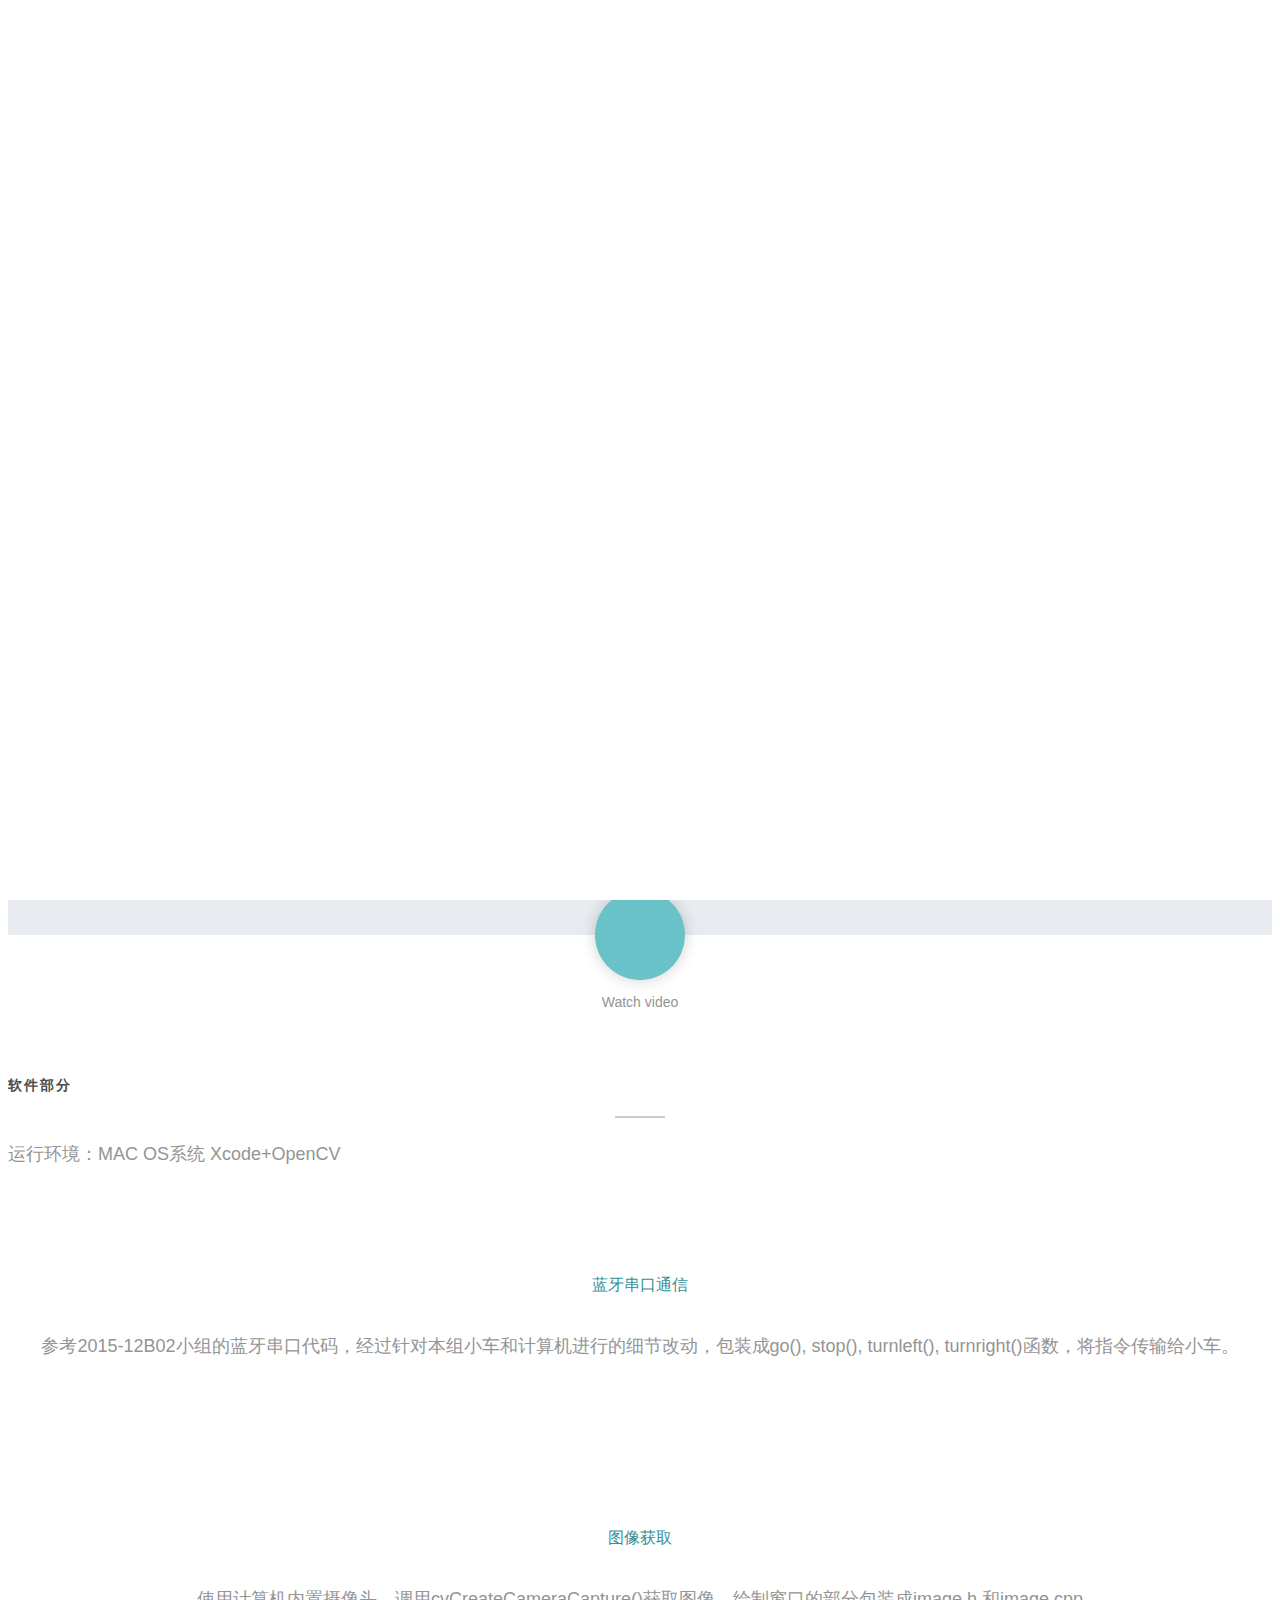
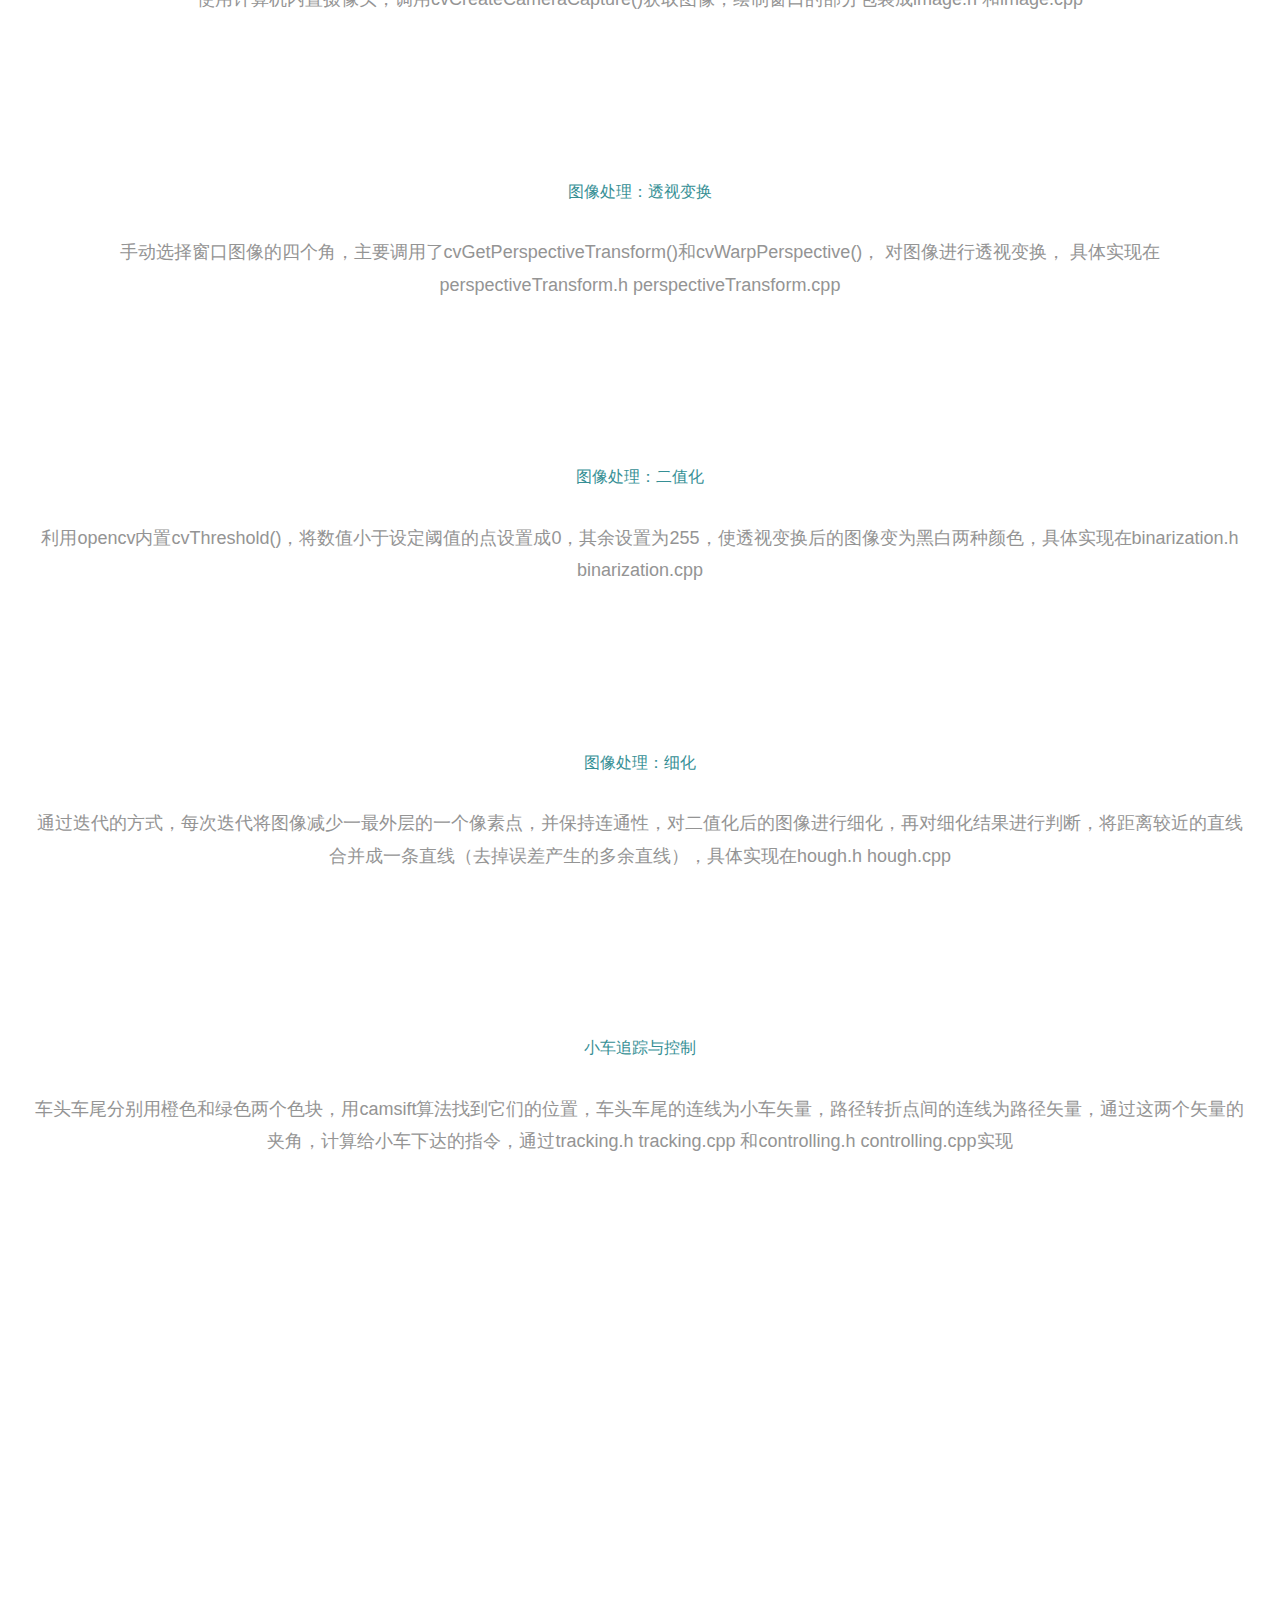
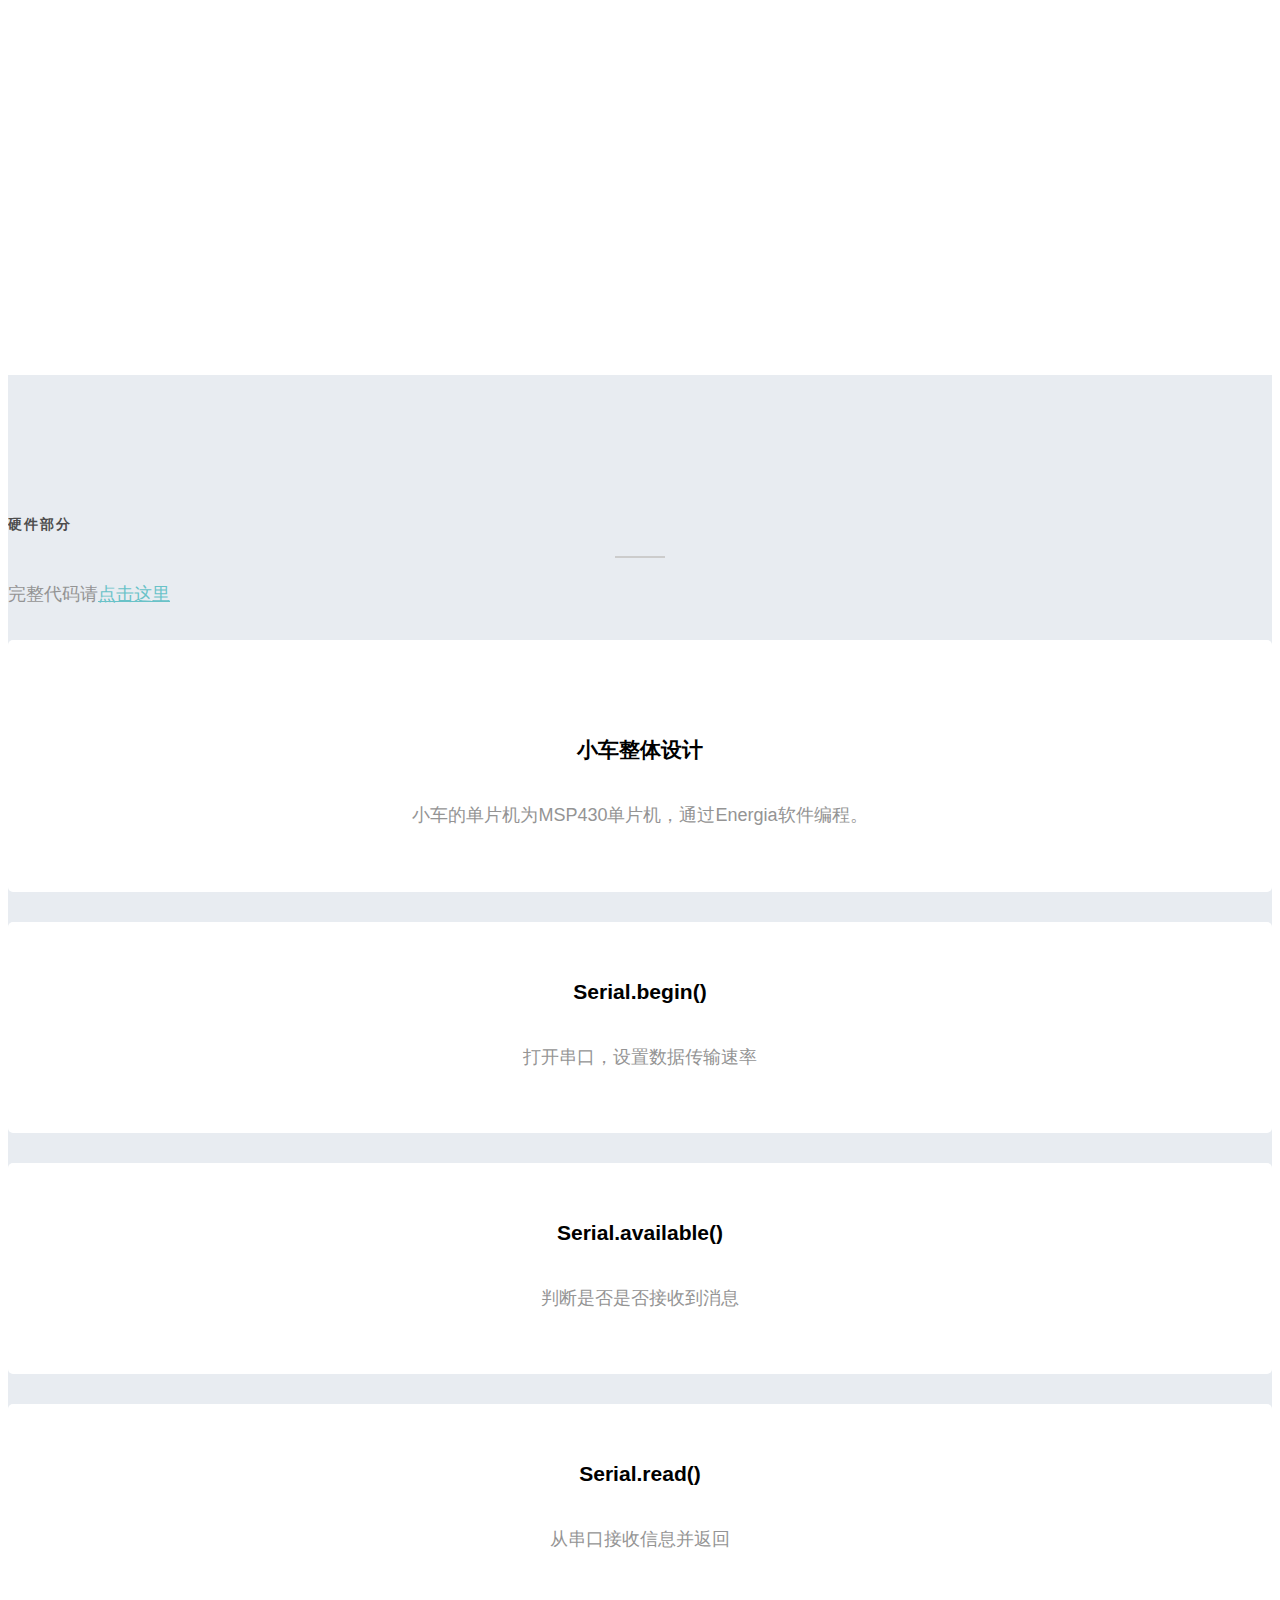
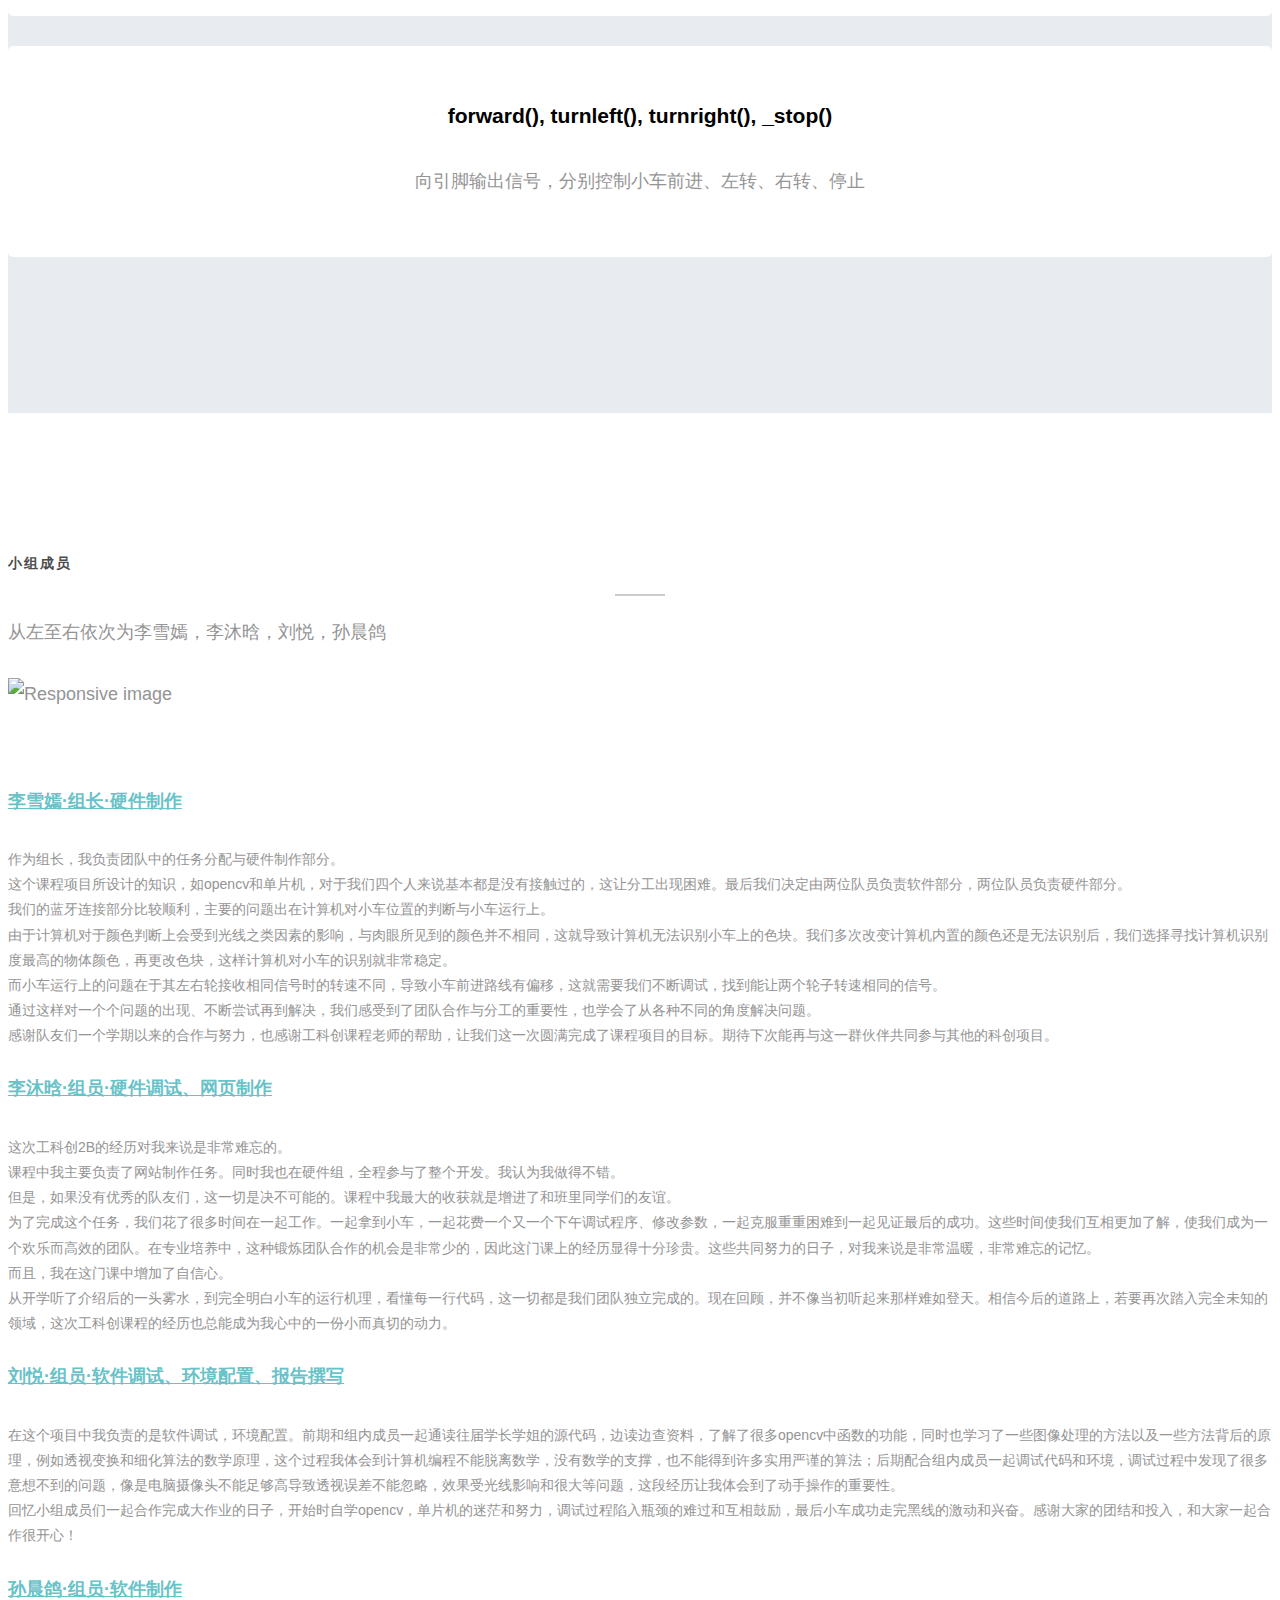
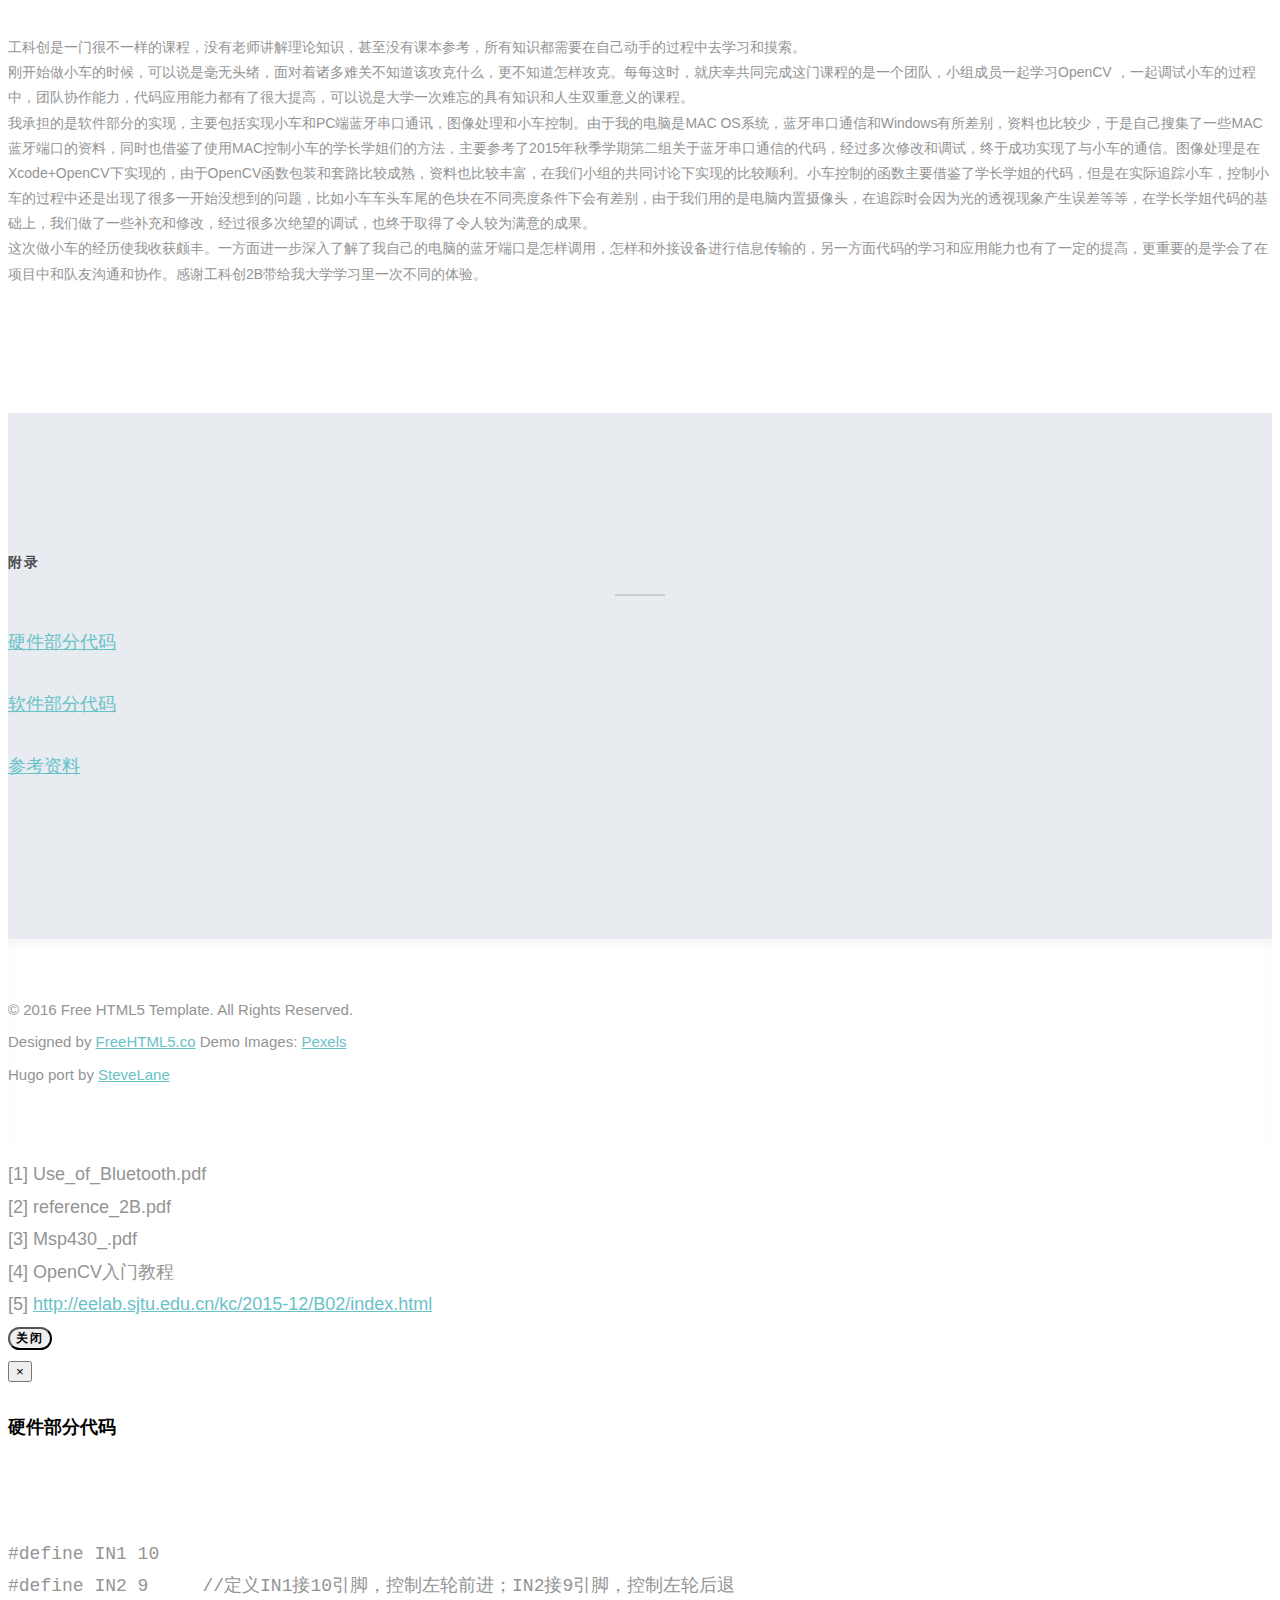
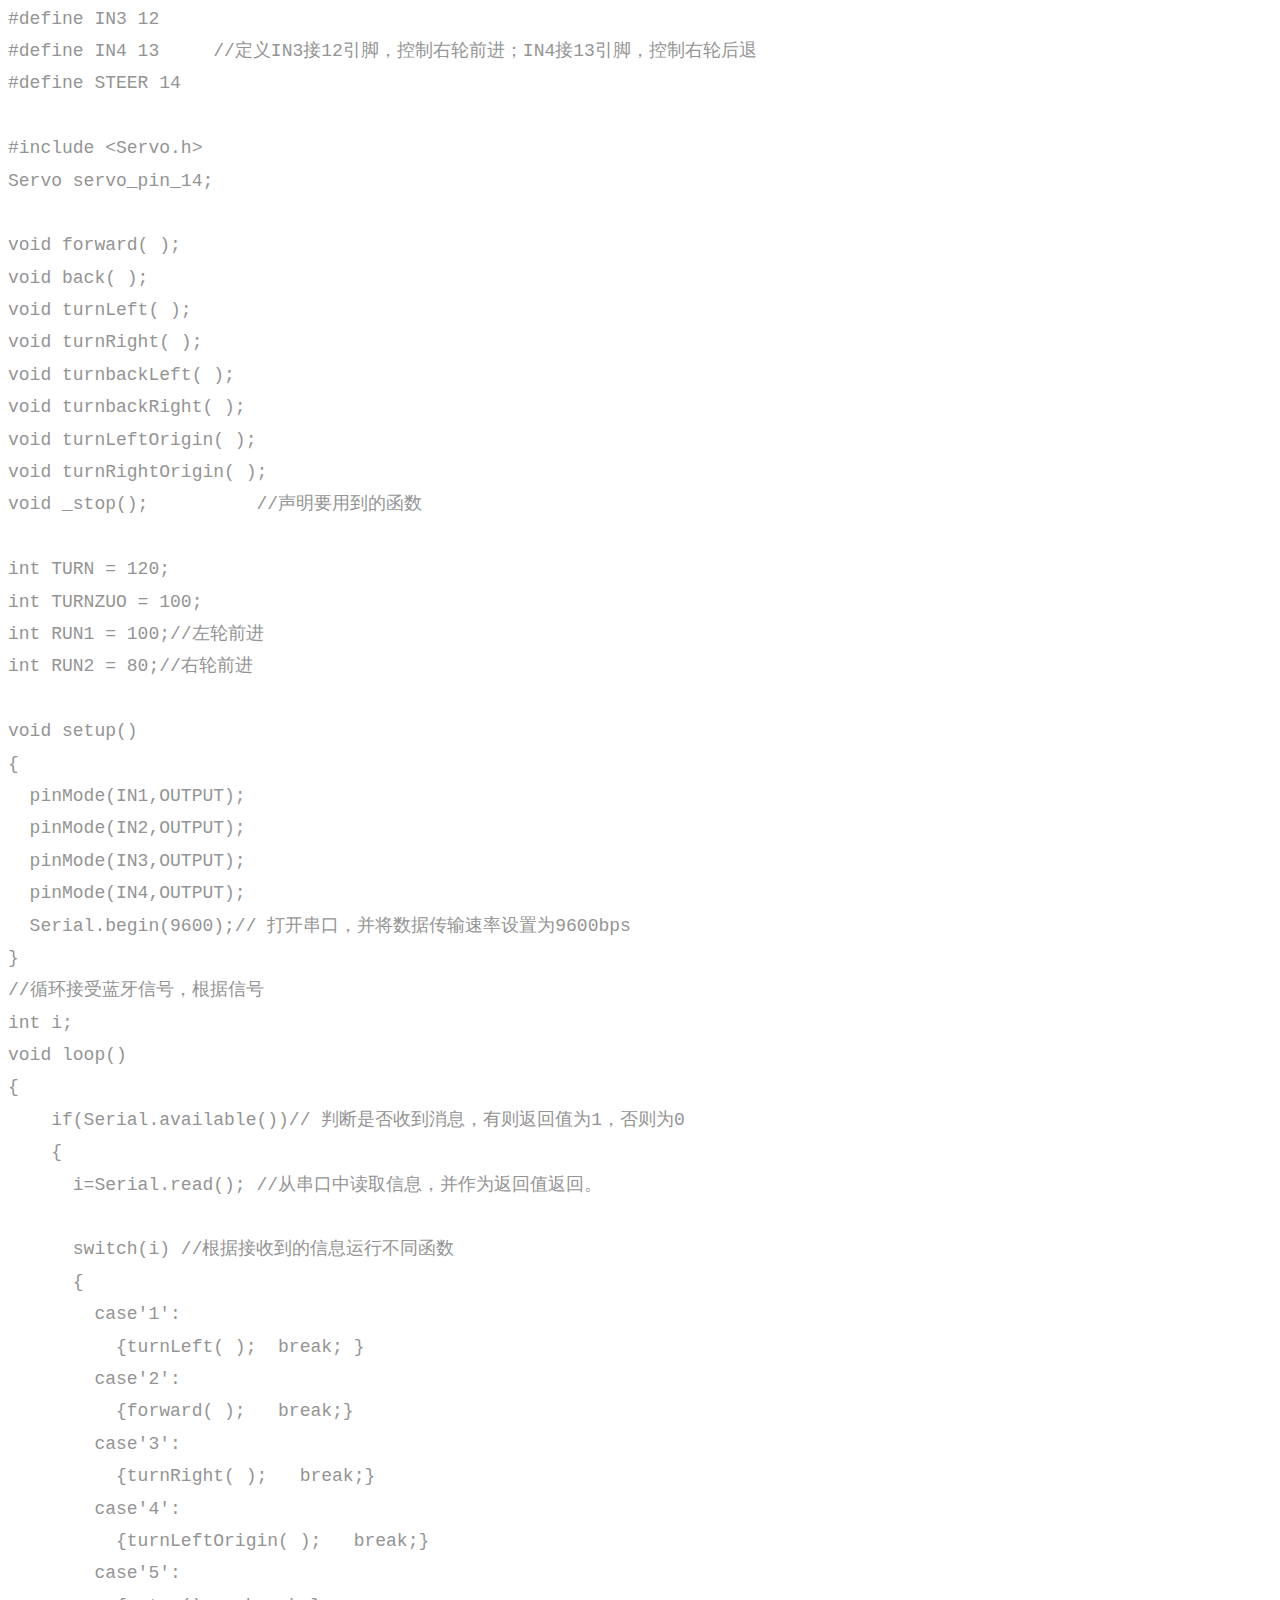
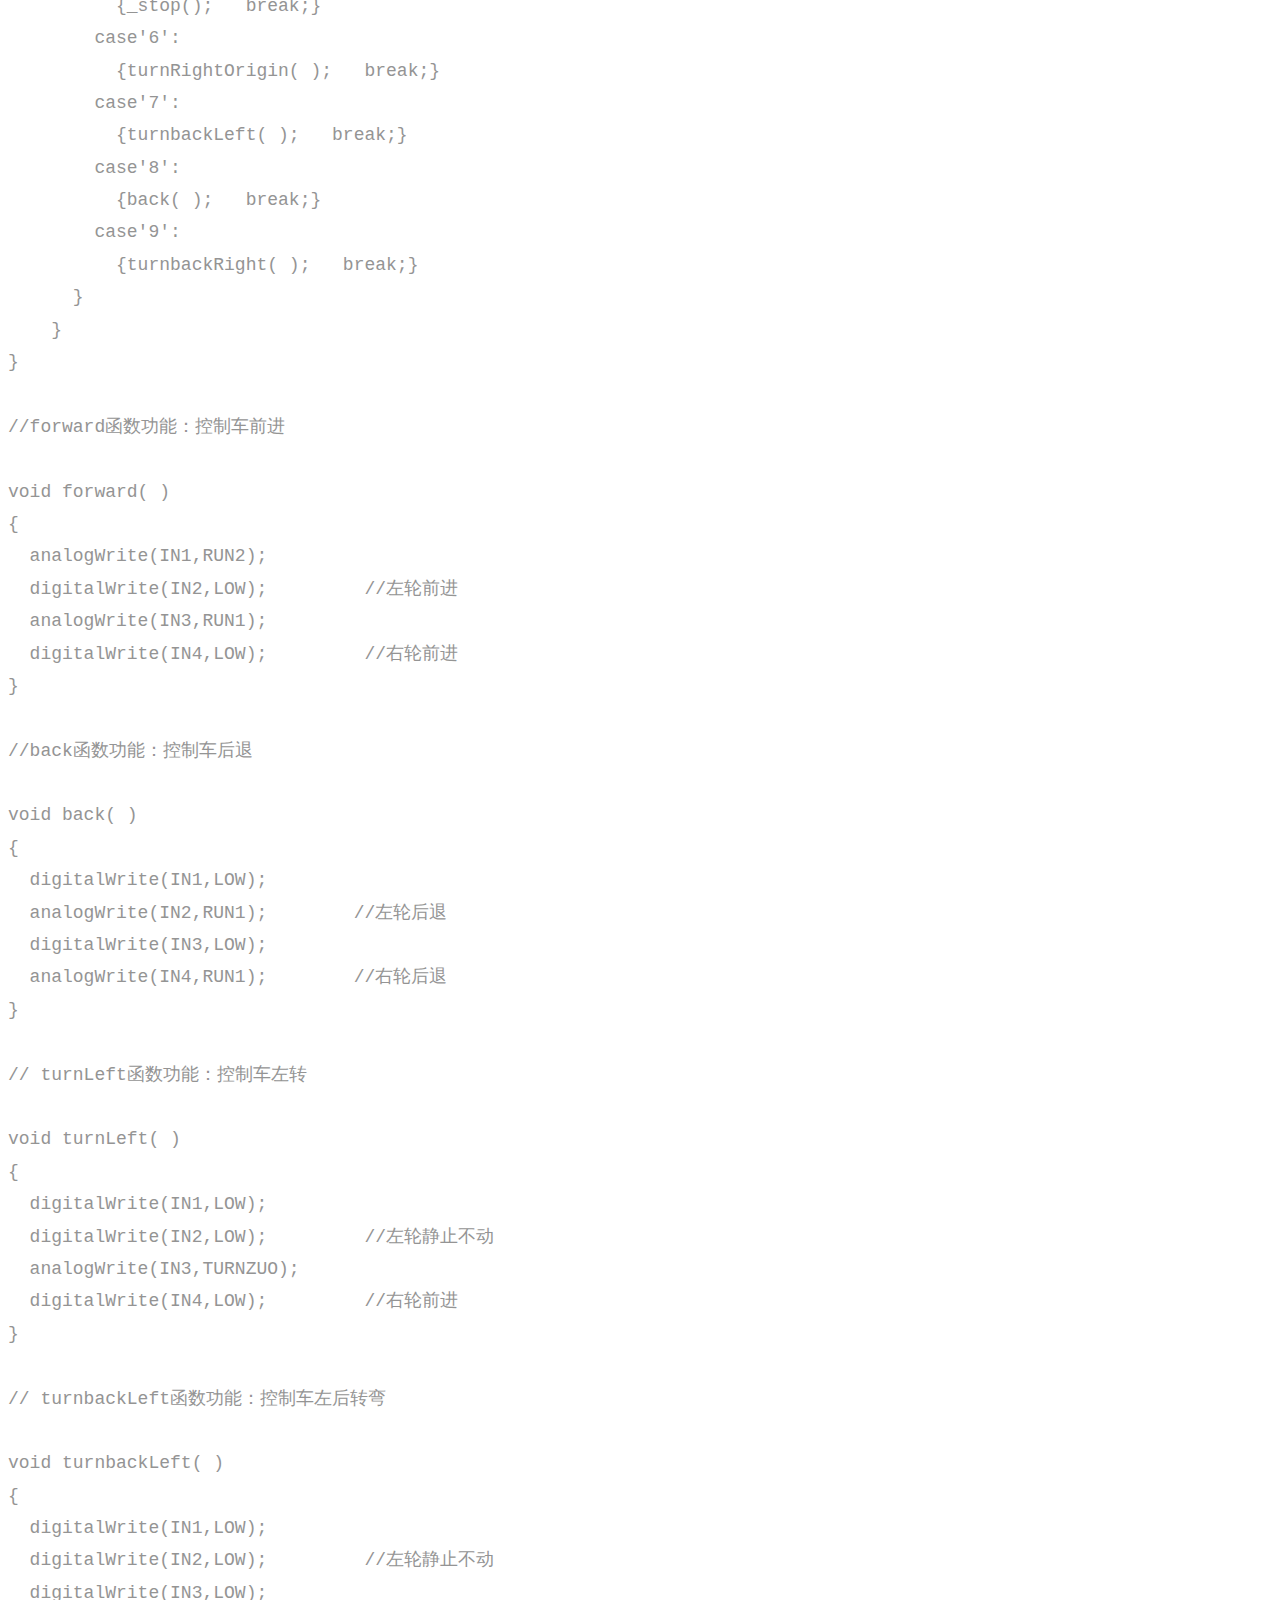
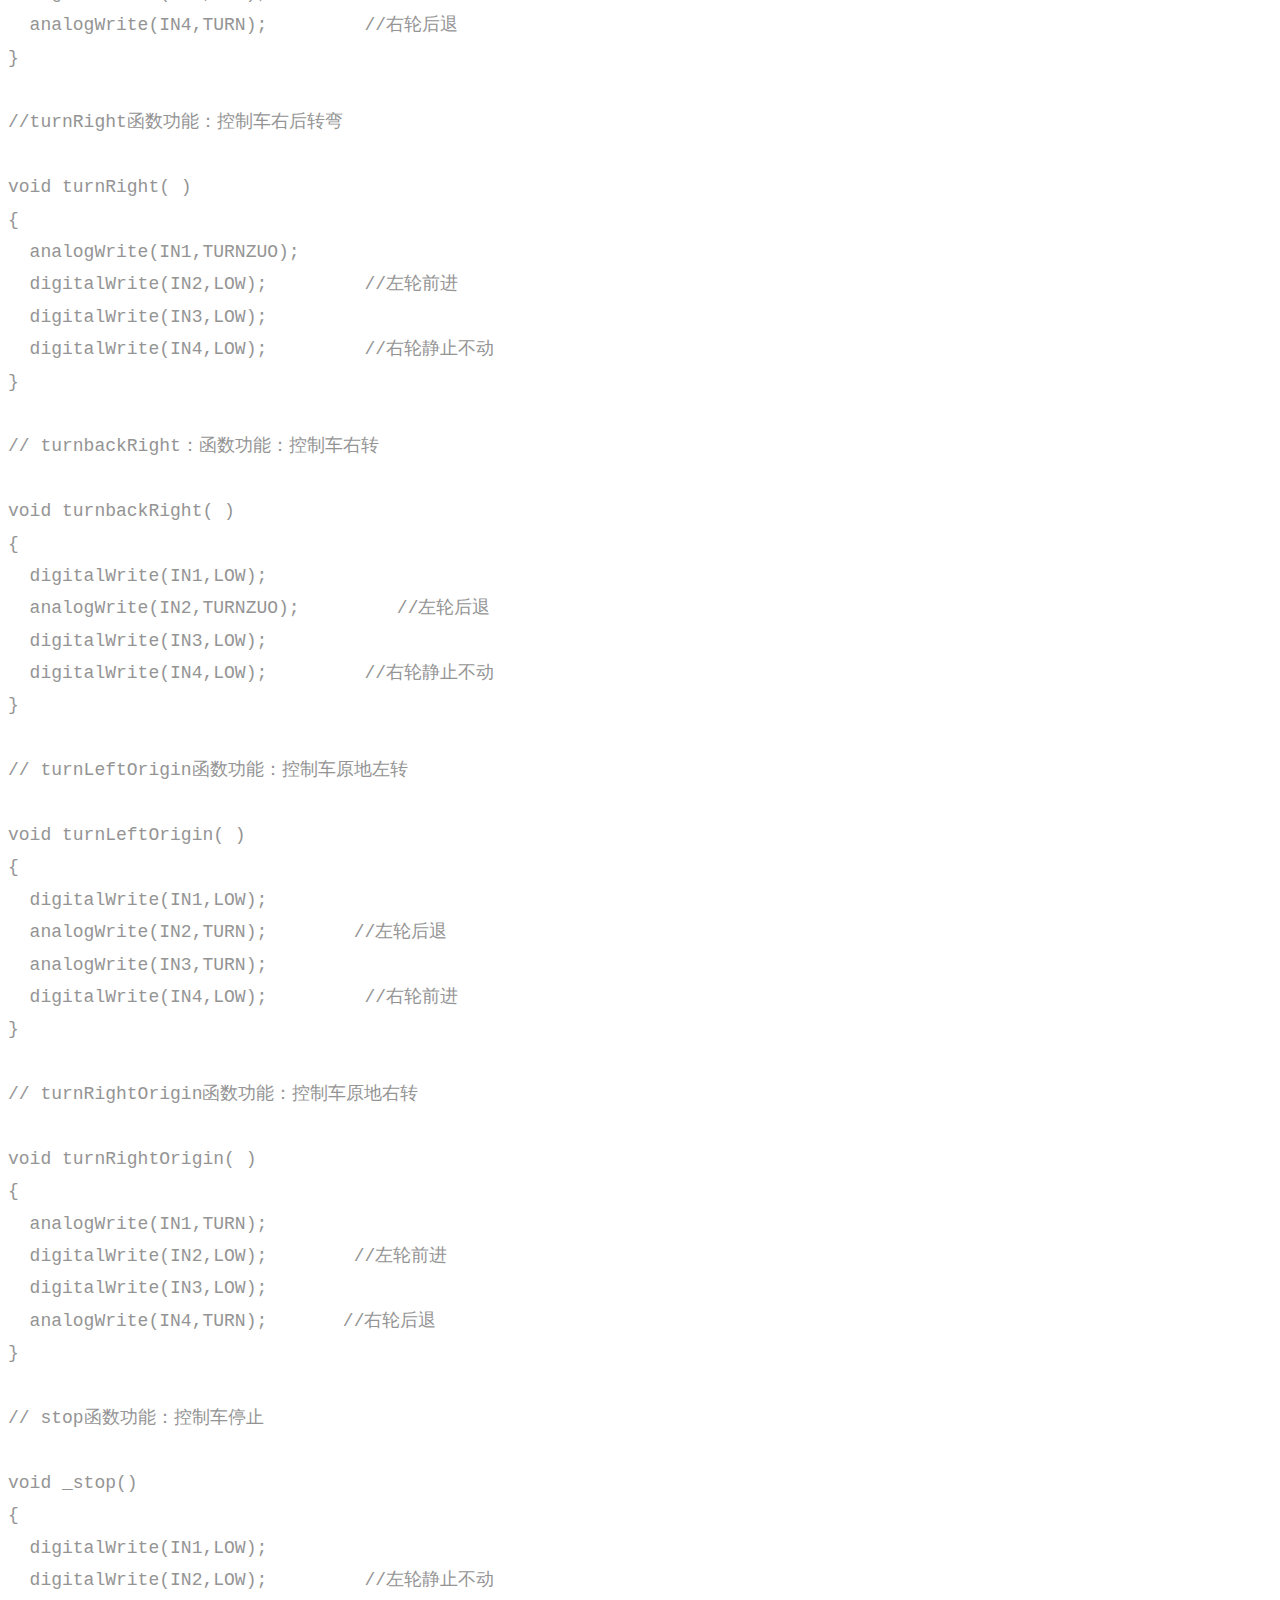
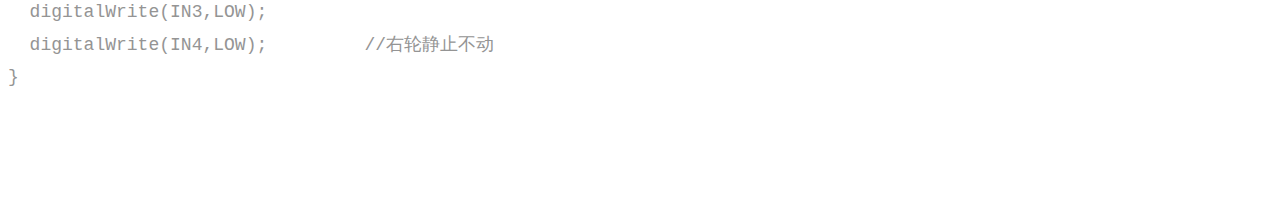
==== commit c030a142: "add refModal" ====
--- a/public/index.html
+++ b/public/index.html
@@ -505,7 +505,7 @@
     <div class="col-md-6 col-md-offset-3 text-center fh5co-heading">
       
       <h2>附录</h2>
-      <p><p><a href="downloads/sketch_nov25a.ino">硬件部分代码</a></p><p><a href="downloads/PC端代码.zip">软件部分代码</a></p><p>参考资料</p>
+      <p><p><a href="downloads/sketch_nov25a.ino">硬件部分代码</a></p><p><a href="downloads/PC端代码.zip">软件部分代码</a></p><p><a href="#" data-toggle="modal" data-target="#refModal">参考资料</a></p>
 </p>
       
     </div>
@@ -567,6 +567,25 @@
 
     
   </body>
+
+
+<!-- Modal -->
+<div class="modal fade" id="refModal" tabindex="-1" role="dialog" aria-labelledby="myModalLabel">
+  <div class="modal-dialog" role="document">
+    <div class="modal-content">
+      <div class="modal-body">
+        [1] Use_of_Bluetooth.pdf<br>
+        [2] reference_2B.pdf<br>
+        [3] Msp430_.pdf<br>
+        [4] OpenCV入门教程<br>
+	[5] <a href="http://eelab.sjtu.edu.cn/kc/2015-12/B02/index.html">http://eelab.sjtu.edu.cn/kc/2015-12/B02/index.html</a>
+      </div>
+      <div class="modal-footer">
+        <button type="button" class="btn btn-default" data-dismiss="modal">关闭</button>
+      </div>
+    </div>
+  </div>
+</div>
 
   <!-- Modal -->
       <div class="modal fade" id="myModal" tabindex="-1" role="dialog" aria-labelledby="myModalLabel">
